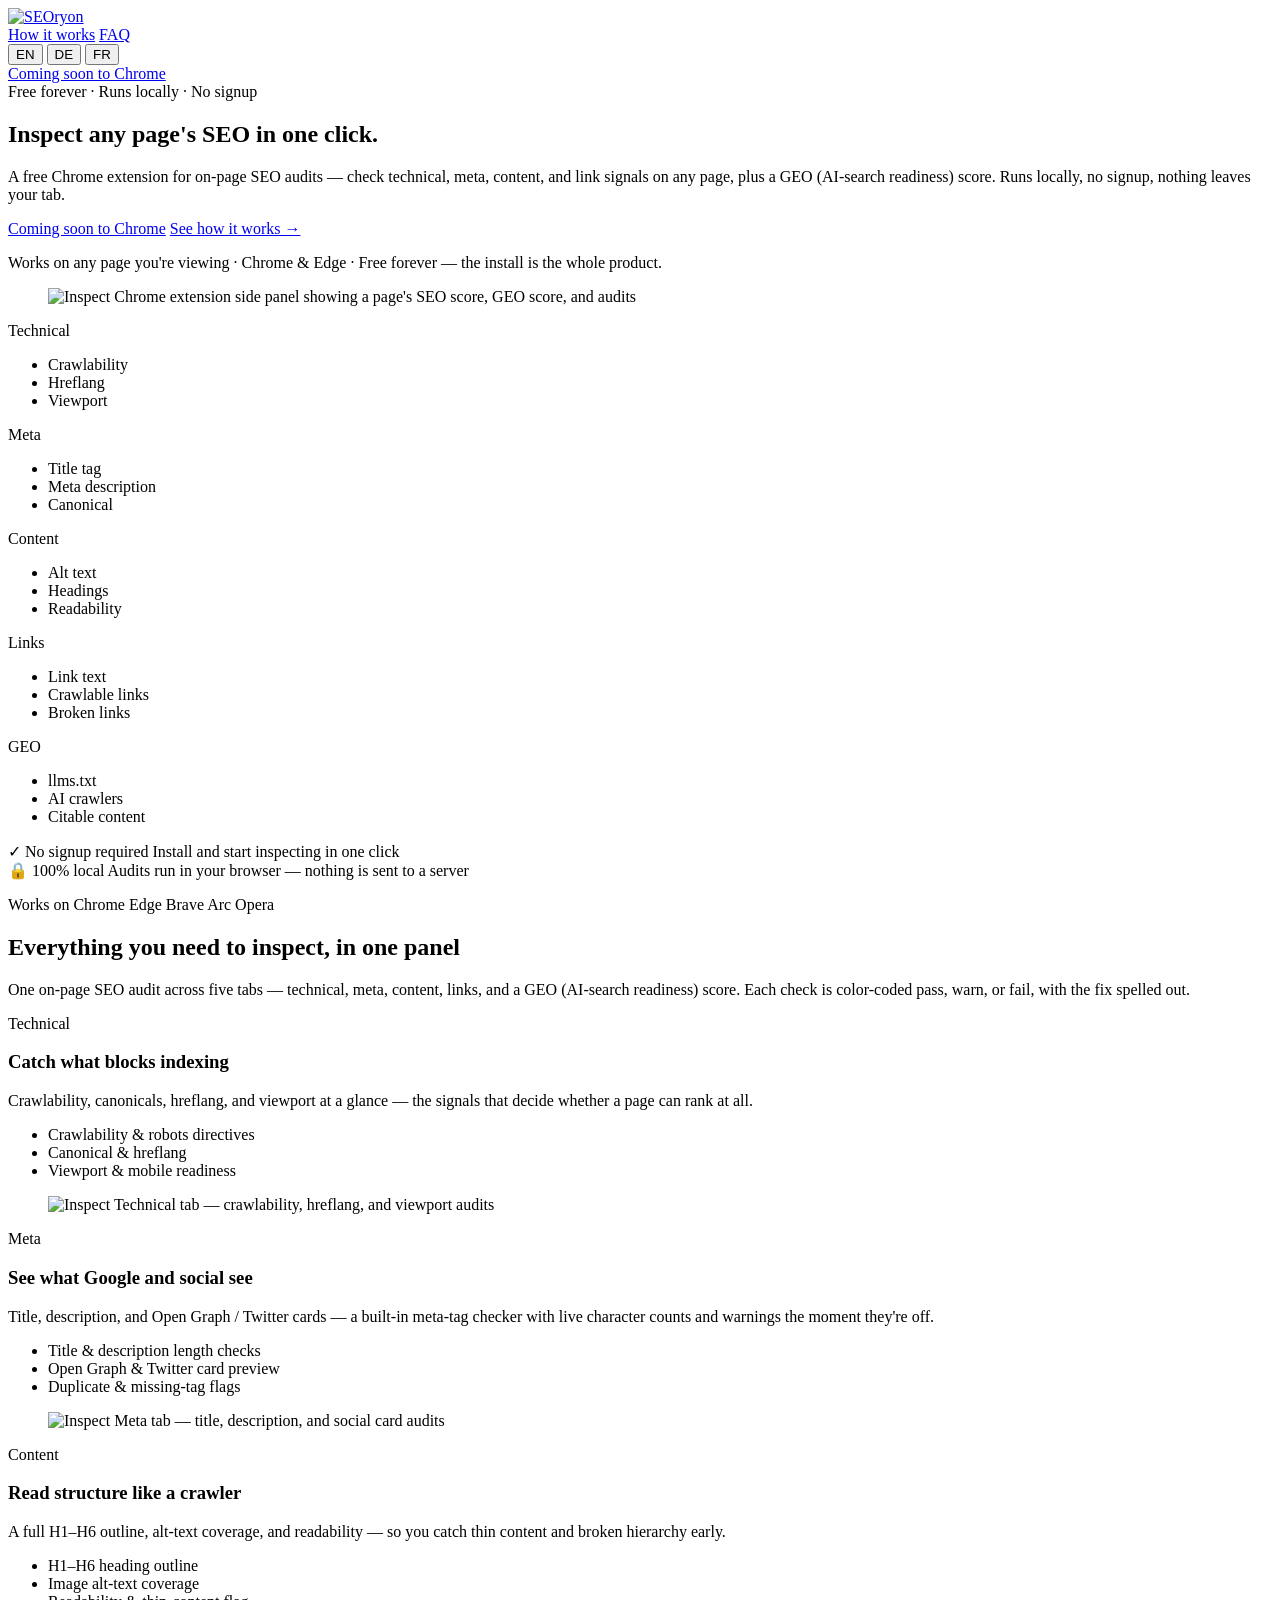
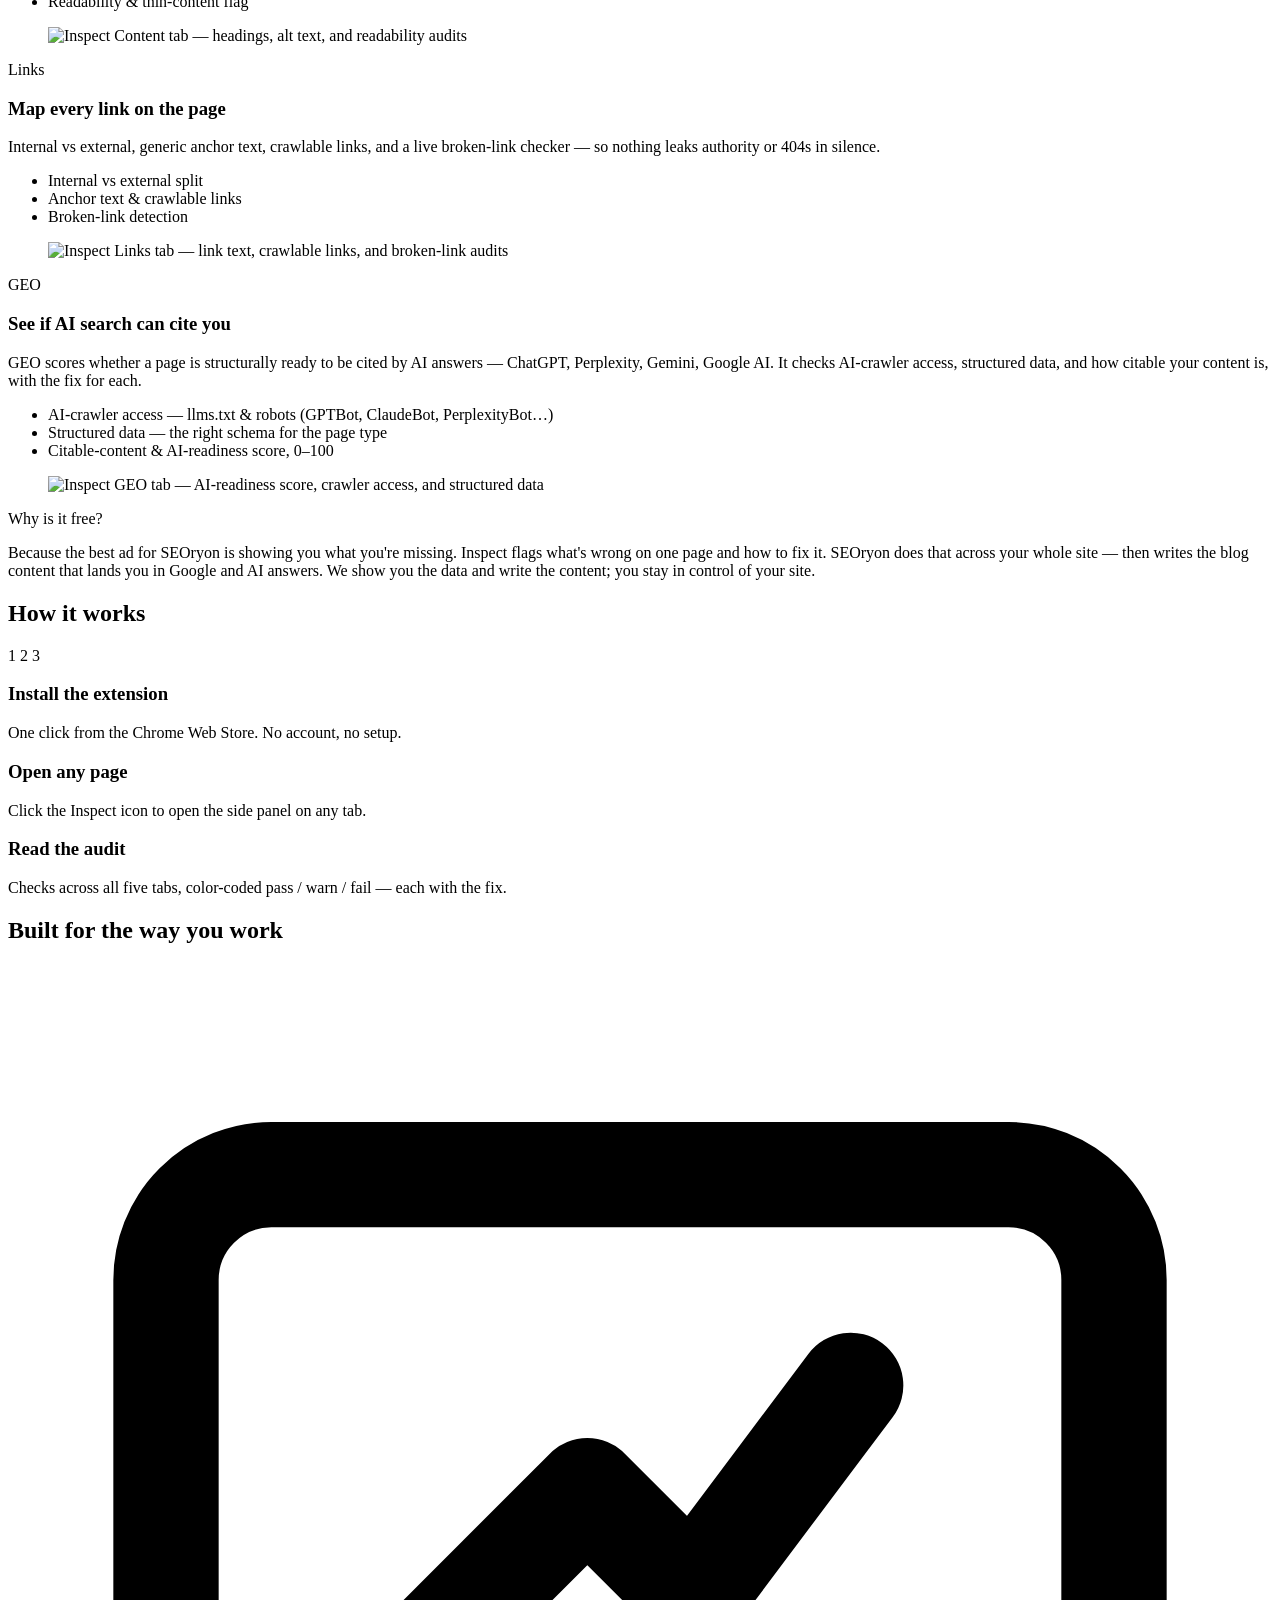
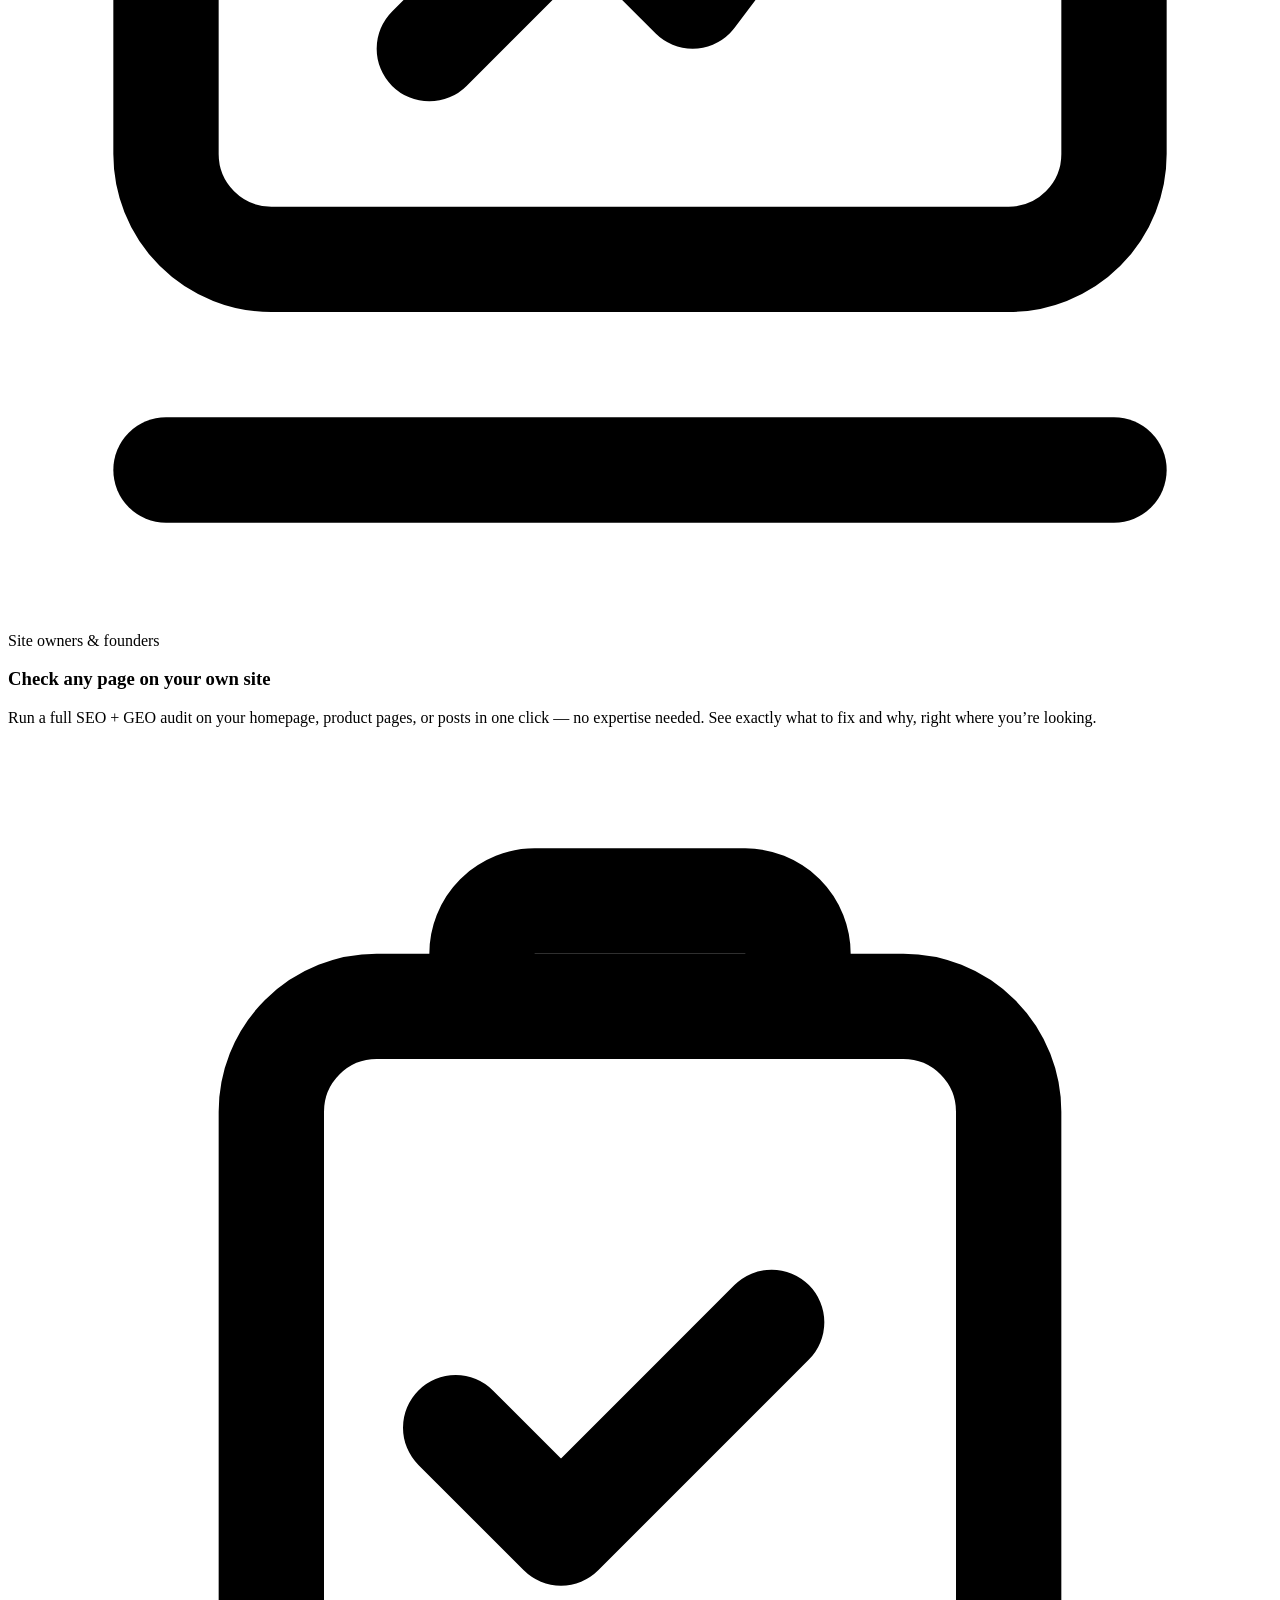
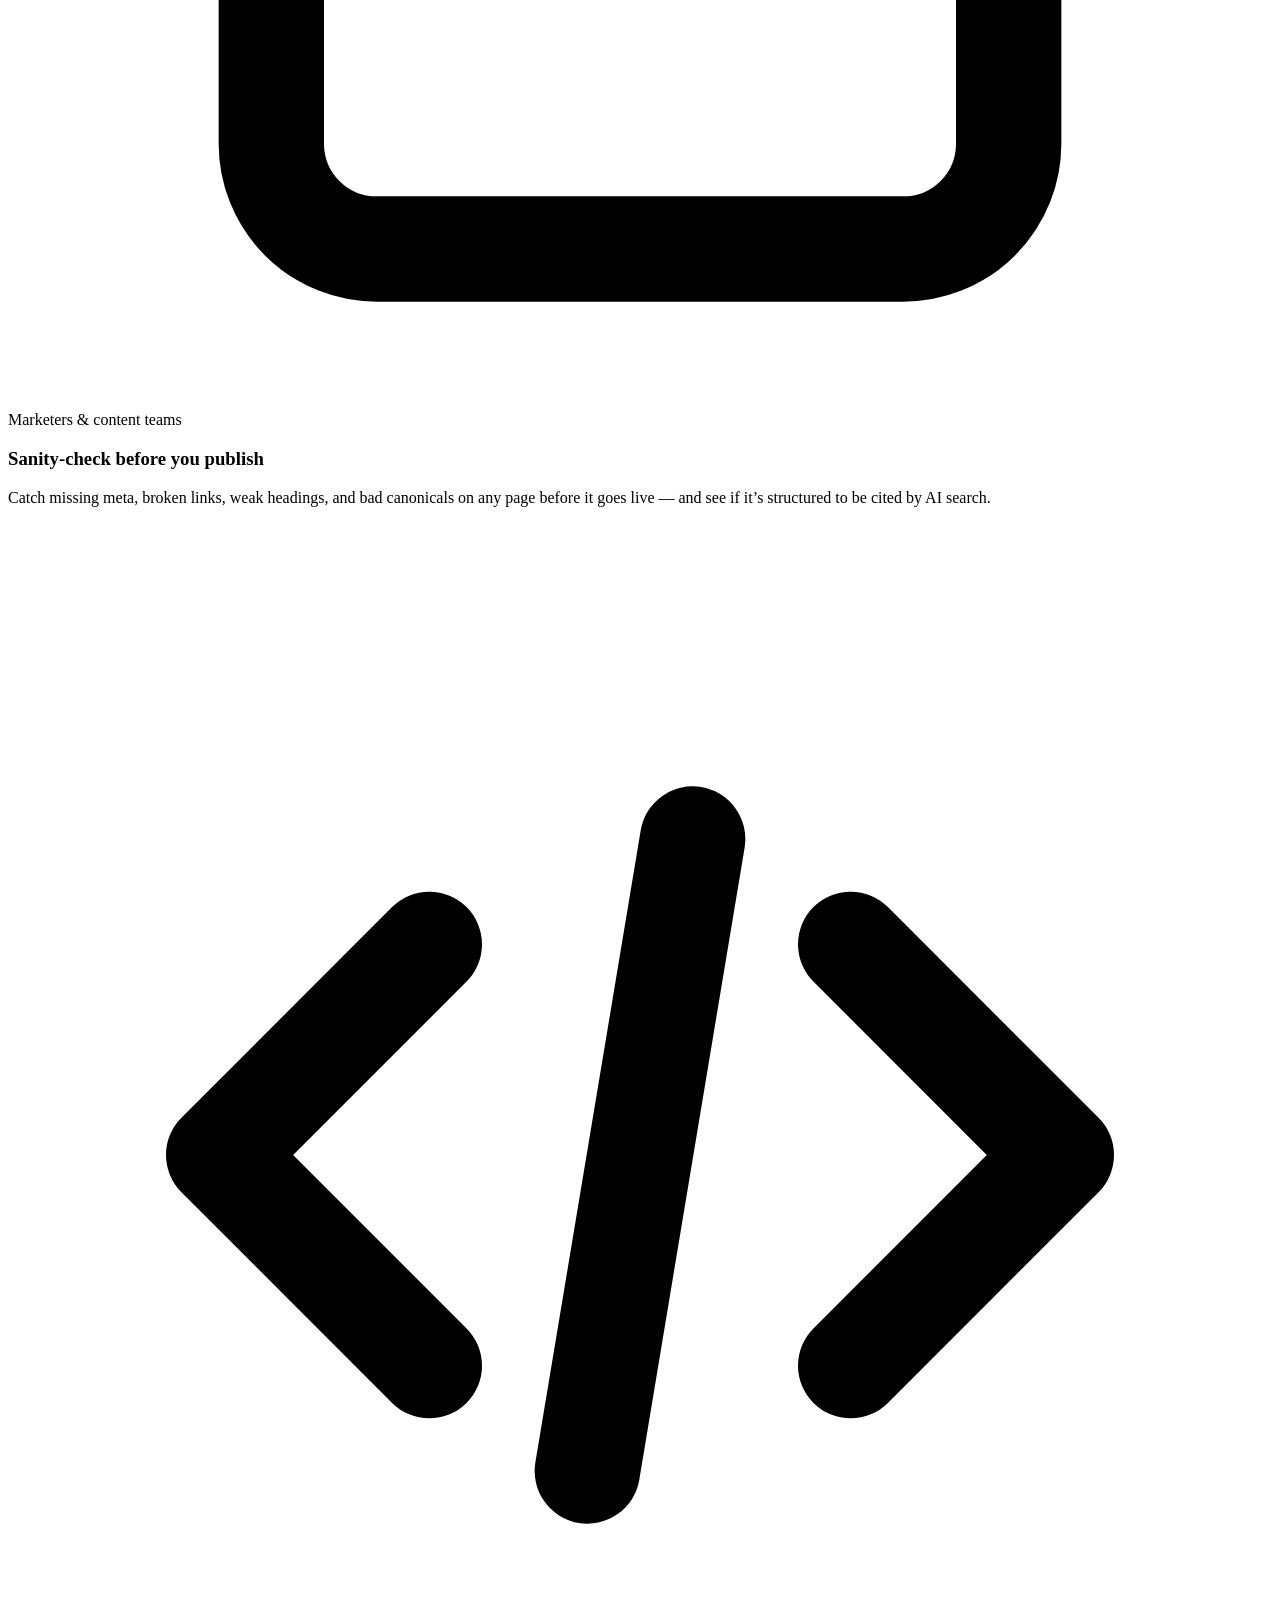
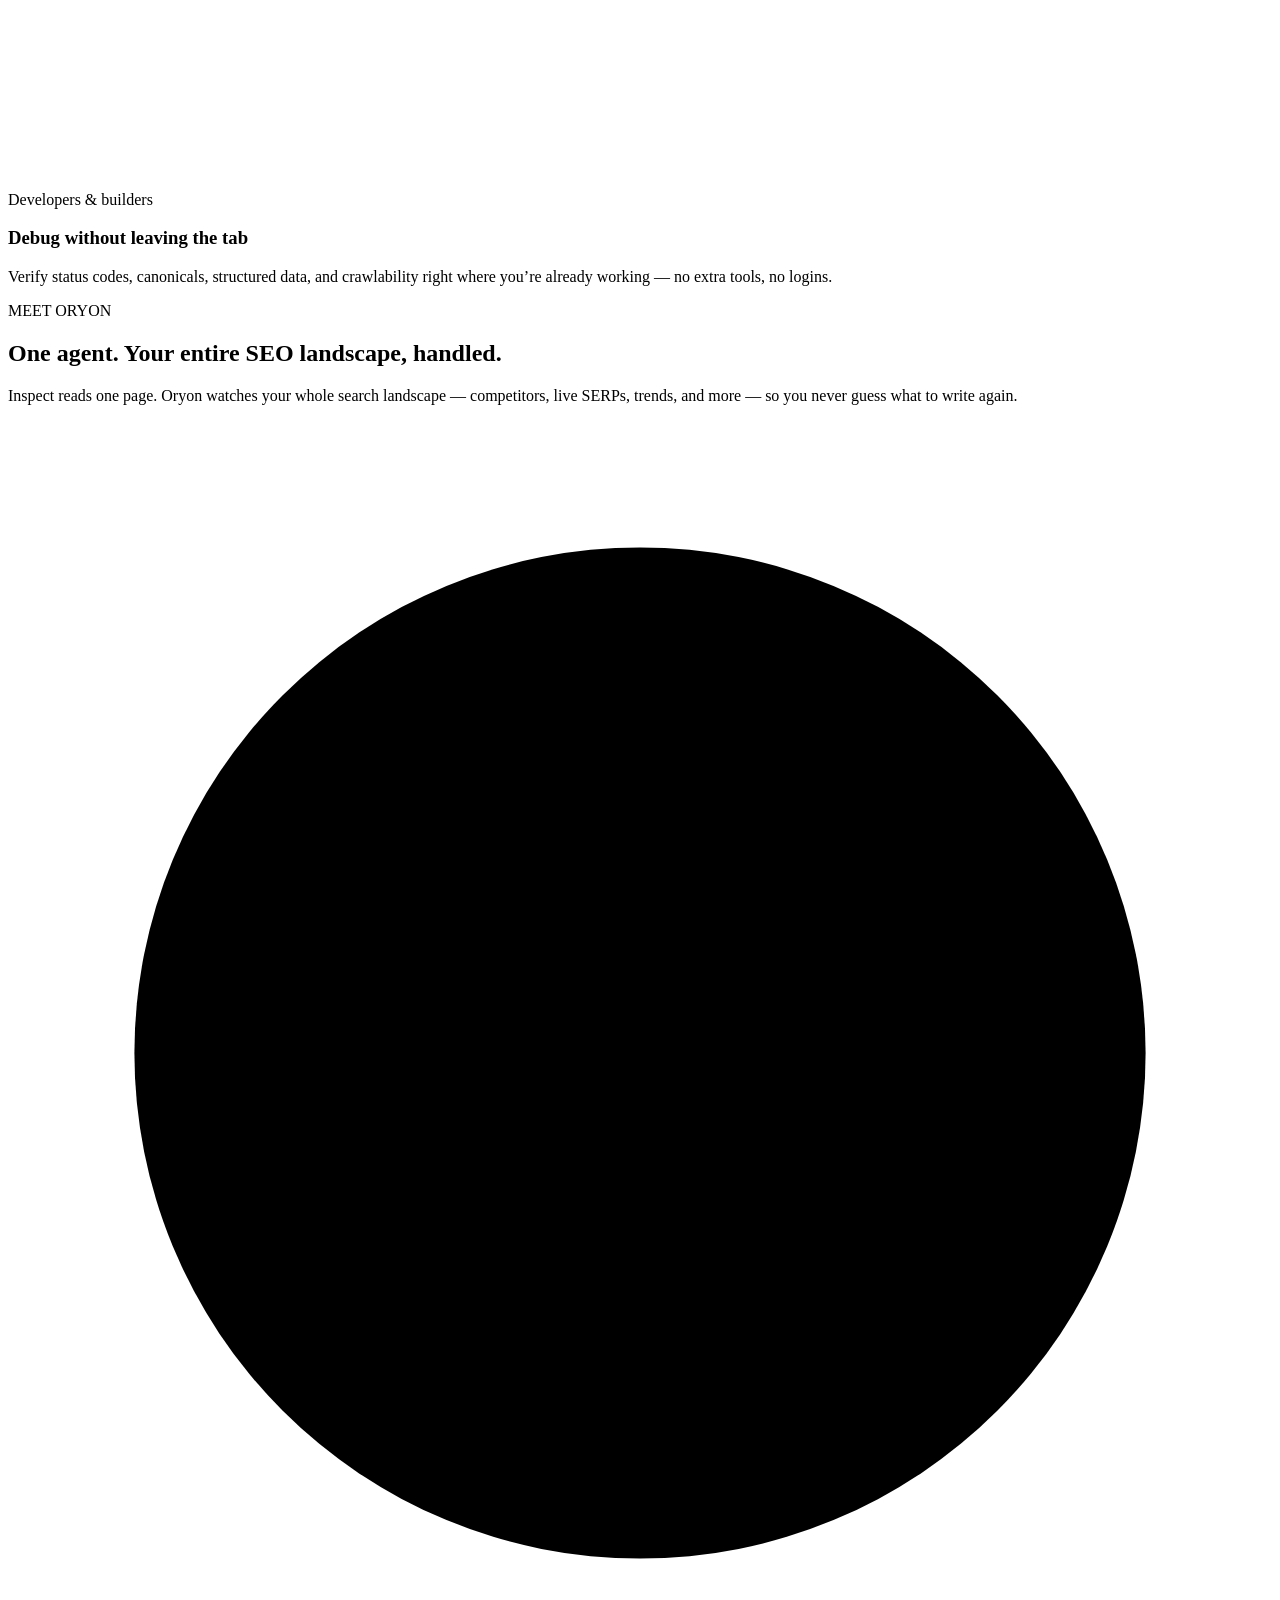
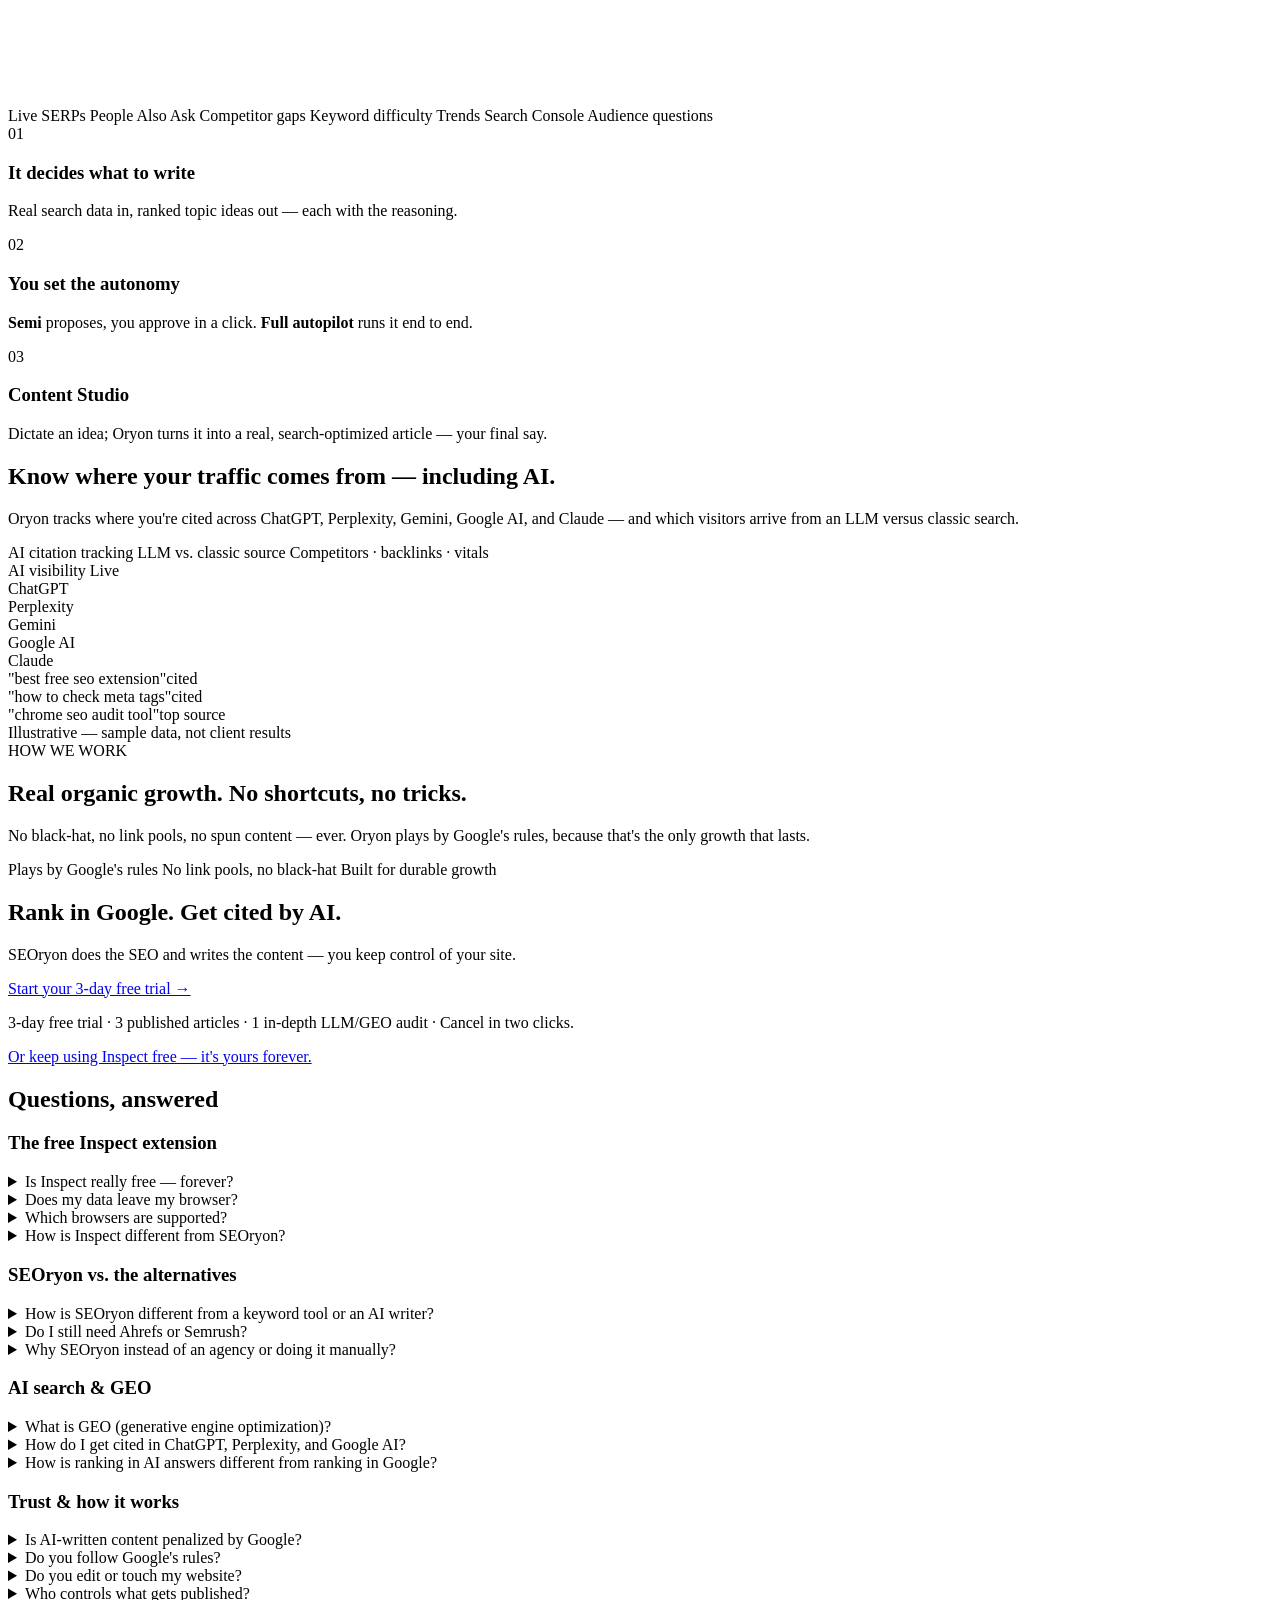
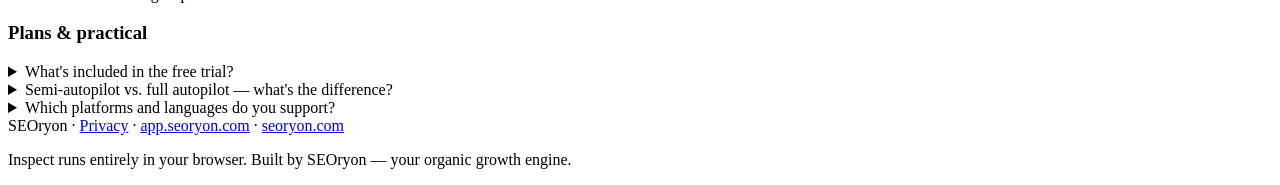
==== web/index.html @ 79012129 "v8: score.seoryon.com visual parity — nav chips, bigger logo/images, gradient CTA, broader ICP - Nav" ====
<!doctype html>
<html lang="en">
<head>
  <meta charset="utf-8" />
  <meta name="viewport" content="width=device-width, initial-scale=1" />
  <!-- Set .js synchronously so scroll-reveal elements aren't hidden without JS (no flash). -->
  <script>document.documentElement.className += " js";</script>
  <title>Inspect — Free SEO inspector extension for Chrome · SEOryon</title>
  <meta name="description" content="Audit any page's on-page SEO in one click — a free Chrome extension checking technical, meta, content &amp; link signals plus GEO (AI-search) readiness. Meta-tag checker, broken-link checker, runs locally, no signup. By SEOryon." />
  <meta property="og:title" content="Inspect — Free SEO &amp; GEO inspector for Chrome" />
  <meta property="og:description" content="On-page SEO audit in one click — free Chrome extension. Technical, meta, content &amp; link checks plus GEO / AI-search readiness. Runs locally, no signup." />
  <meta property="og:type" content="website" />
  <meta property="og:url" content="https://inspect.seoryon.com" />
  <meta property="og:image" content="https://inspect.seoryon.com/logo.png" />
  <meta name="twitter:card" content="summary_large_image" />
  <link rel="canonical" href="https://inspect.seoryon.com" />
  <link rel="alternate" hreflang="en" href="https://inspect.seoryon.com/" />
  <link rel="alternate" hreflang="de" href="https://inspect.seoryon.com/?lang=de" />
  <link rel="alternate" hreflang="fr" href="https://inspect.seoryon.com/?lang=fr" />
  <link rel="alternate" hreflang="x-default" href="https://inspect.seoryon.com/" />
  <!-- Favicon: the SEOryon "S" mark (generated from seoryon-mark.svg) -->
  <link rel="icon" href="/favicon.ico" sizes="any" />
  <link rel="icon" type="image/png" sizes="32x32" href="/favicon-32.png" />
  <link rel="apple-touch-icon" sizes="180x180" href="/apple-touch-icon.png" />
  <link rel="preconnect" href="https://fonts.googleapis.com" />
  <link rel="preconnect" href="https://fonts.gstatic.com" crossorigin />
  <link href="https://fonts.googleapis.com/css2?family=Geist:wght@400;500;600;700;800&family=Geist+Mono:wght@400;500;600&family=Plus+Jakarta+Sans:wght@400;500;600;700&display=swap" rel="stylesheet" />
  <link rel="stylesheet" href="/style.css" />
  <link rel="stylesheet" href="/inspect.css" />
  <!-- SoftwareApplication structured data (the FAQPage JSON-LD is injected by app.js from the FAQ copy). -->
  <script type="application/ld+json">
    {
      "@context": "https://schema.org",
      "@type": "SoftwareApplication",
      "name": "Inspect by SEOryon",
      "applicationCategory": "BrowserApplication",
      "operatingSystem": "Chrome, Edge, Brave, Arc, Opera",
      "url": "https://inspect.seoryon.com",
      "description": "Free Chrome extension for on-page SEO audits — checks technical, meta, content and link signals plus GEO (AI-search) readiness, locally in your browser, with no signup.",
      "offers": { "@type": "Offer", "price": "0", "priceCurrency": "EUR" },
      "creator": { "@type": "Organization", "name": "SEOryon", "url": "https://seoryon.com" }
    }
  </script>
</head>
<body>
  <header class="topbar">
    <a href="https://app.seoryon.com/?utm_source=inspect-tool&utm_medium=brand" class="brand" aria-label="SEOryon">
      <!-- TODO: logo — reuses the SEOryon mark copied from score.seoryon.com (web/logo.png). -->
      <img src="/logo.png" class="logo-img" alt="SEOryon" />
    </a>
    <nav class="navlinks">
      <a href="#how" class="nav-secondary" data-i18n="nav_how">How it works</a>
      <a href="#faq" class="nav-secondary" data-i18n="nav_faq">FAQ</a>
      <div class="lang-switch" role="group" aria-label="Language">
        <button type="button" class="lang-btn" data-lang="en">EN</button>
        <button type="button" class="lang-btn" data-lang="de">DE</button>
        <button type="button" class="lang-btn" data-lang="fr">FR</button>
      </div>
      <!-- TODO: Chrome Web Store URL — placeholder href="#" until the extension is published. -->
      <!-- "Coming soon" state until the extension is published — driven by CHROME_STORE_URL in app.js (single-line revert). -->
      <a href="#" class="cta-link js-chrome is-soon" data-i18n="cta_add" aria-disabled="true">Coming soon to Chrome</a>
    </nav>
  </header>

  <main>
    <section class="hero" id="install">
      <div class="hero-meta">
        <span class="status-dot"></span>
        <span class="status-text" data-i18n="hero_pill">Free forever · Runs locally · No signup</span>
      </div>

      <h1 data-i18n-html="hero_h1">Inspect any page's SEO <span class="brand-text">in one click</span>.</h1>
      <p class="sub" data-i18n="hero_sub">A free Chrome extension for on-page SEO audits — check technical, meta, content, and link signals on any page, plus a GEO (AI-search readiness) score. Runs locally, no signup, nothing leaves your tab.</p>

      <div class="hero-actions">
        <!-- "Coming soon" state until the extension is published — driven by CHROME_STORE_URL in app.js (single-line revert). -->
        <a href="#" class="btn-gradient js-chrome is-soon" data-i18n="cta_add" aria-disabled="true">Coming soon to Chrome</a>
        <a href="#how" class="btn-ghost" data-i18n="cta_how">See how it works →</a>
      </div>
      <p class="microcopy" data-i18n="hero_micro">Works on any page you're viewing · Chrome &amp; Edge · Free forever — the install is the whole product.</p>

      <!-- Product shot: the Inspect side panel. TODO: drop the NEW panel-hero.png
           (showing the GEO tab + Page-Score & GEO paired dashboard) into web/assets/.
           Until then the labeled placeholder below shows. -->
      <figure class="hero-shot">
        <img class="shot" src="/assets/panel-hero.png" alt="Inspect Chrome extension side panel showing a page's SEO score, GEO score, and audits" data-i18n-alt="shot_hero_alt" />
        <div class="shot-ph" hidden>
          <span class="shot-ph-tag">PNG</span>
          <span class="shot-ph-label" data-i18n="shot_hero_ph">Screenshot placeholder — Inspect side panel · drop assets/panel-hero.png</span>
        </div>
      </figure>

      <!-- "What gets checked" — Inspect's five tabs + its real audits, dashboard-card style -->
      <div class="signals-row tabs-row" aria-label="What Inspect checks">
        <div class="signal-card">
          <div class="signal-name" data-i18n="tab1_name">Technical</div>
          <ul class="audit-list">
            <li data-i18n="tab1_a1">Crawlability</li>
            <li data-i18n="tab1_a2">Hreflang</li>
            <li data-i18n="tab1_a3">Viewport</li>
          </ul>
        </div>
        <div class="signal-card">
          <div class="signal-name" data-i18n="tab2_name">Meta</div>
          <ul class="audit-list">
            <li data-i18n="tab2_a1">Title tag</li>
            <li data-i18n="tab2_a2">Meta description</li>
            <li data-i18n="tab2_a3">Canonical</li>
          </ul>
        </div>
        <div class="signal-card">
          <div class="signal-name" data-i18n="tab3_name">Content</div>
          <ul class="audit-list">
            <li data-i18n="tab3_a1">Alt text</li>
            <li data-i18n="tab3_a2">Headings</li>
            <li data-i18n="tab3_a3">Readability</li>
          </ul>
        </div>
        <div class="signal-card">
          <div class="signal-name" data-i18n="tab4_name">Links</div>
          <ul class="audit-list">
            <li data-i18n="tab4_a1">Link text</li>
            <li data-i18n="tab4_a2">Crawlable links</li>
            <li data-i18n="tab4_a3">Broken links</li>
          </ul>
        </div>
        <div class="signal-card">
          <div class="signal-name" data-i18n="tab5_name">GEO</div>
          <ul class="audit-list">
            <li data-i18n="tab5_a1">llms.txt</li>
            <li data-i18n="tab5_a2">AI crawlers</li>
            <li data-i18n="tab5_a3">Citable content</li>
          </ul>
        </div>
      </div>

      <div class="download-row">
        <div class="dl-chip dl-static">
          <span class="dl-icon" aria-hidden="true">✓</span>
          <span class="dl-label">
            <span class="dl-title" data-i18n="chip1_title">No signup required</span>
            <span class="dl-sub" data-i18n="chip1_sub">Install and start inspecting in one click</span>
          </span>
        </div>
        <div class="dl-chip dl-static">
          <span class="dl-icon" aria-hidden="true">🔒</span>
          <span class="dl-label">
            <span class="dl-title" data-i18n="chip2_title">100% local</span>
            <span class="dl-sub" data-i18n="chip2_sub">Audits run in your browser — nothing is sent to a server</span>
          </span>
        </div>
      </div>

      <!-- Browser compatibility — Chrome + Chromium family (text badges, no logos) -->
      <p class="browser-row">
        <span class="browser-label" data-i18n="browsers_label">Works on</span>
        <span class="browser-badge">Chrome</span>
        <span class="browser-badge">Edge</span>
        <span class="browser-badge">Brave</span>
        <span class="browser-badge">Arc</span>
        <span class="browser-badge">Opera</span>
      </p>
    </section>

    <!-- Feature rows: each tab with a screenshot slot -->
    <section class="features" id="features">
      <h2 class="reveal" data-i18n="feat_h2">Everything you need to inspect, in one panel</h2>
      <p class="features-sub reveal" data-i18n="feat_sub">One on-page SEO audit across five tabs — technical, meta, content, links, and a GEO (AI-search readiness) score. Each check is color-coded pass, warn, or fail, with the fix spelled out.</p>

      <div class="feature-row reveal">
        <div class="feature-text">
          <span class="feature-kicker">Technical</span>
          <h3 data-i18n="feat1_h3">Catch what blocks indexing</h3>
          <p data-i18n="feat1_p">Crawlability, canonicals, hreflang, and viewport at a glance — the signals that decide whether a page can rank at all.</p>
          <ul class="feature-list">
            <li data-i18n="feat1_l1">Crawlability &amp; robots directives</li>
            <li data-i18n="feat1_l2">Canonical &amp; hreflang</li>
            <li data-i18n="feat1_l3">Viewport &amp; mobile readiness</li>
          </ul>
        </div>
        <figure class="feature-shot">
          <span class="float-accent" aria-hidden="true"></span>
          <!-- TODO: drop real screenshot → web/assets/tab-technical.png -->
          <img class="shot" src="/assets/tab-technical.png" alt="Inspect Technical tab — crawlability, hreflang, and viewport audits" data-i18n-alt="feat1_alt" />
          <div class="shot-ph" hidden>
            <span class="shot-ph-tag">PNG</span>
            <span class="shot-ph-label" data-i18n="feat1_ph">Screenshot placeholder · drop assets/tab-technical.png</span>
          </div>
        </figure>
      </div>

      <div class="feature-row reveal">
        <div class="feature-text">
          <span class="feature-kicker">Meta</span>
          <h3 data-i18n="feat2_h3">See what Google and social see</h3>
          <p data-i18n="feat2_p">Title, description, and Open Graph / Twitter cards — a built-in meta-tag checker with live character counts and warnings the moment they're off.</p>
          <ul class="feature-list">
            <li data-i18n="feat2_l1">Title &amp; description length checks</li>
            <li data-i18n="feat2_l2">Open Graph &amp; Twitter card preview</li>
            <li data-i18n="feat2_l3">Duplicate &amp; missing-tag flags</li>
          </ul>
        </div>
        <figure class="feature-shot">
          <span class="float-accent" aria-hidden="true"></span>
          <!-- TODO: drop real screenshot → web/assets/tab-meta.png -->
          <img class="shot" src="/assets/tab-meta.png" alt="Inspect Meta tab — title, description, and social card audits" data-i18n-alt="feat2_alt" />
          <div class="shot-ph" hidden>
            <span class="shot-ph-tag">PNG</span>
            <span class="shot-ph-label" data-i18n="feat2_ph">Screenshot placeholder · drop assets/tab-meta.png</span>
          </div>
        </figure>
      </div>

      <div class="feature-row reveal">
        <div class="feature-text">
          <span class="feature-kicker">Content</span>
          <h3 data-i18n="feat3_h3">Read structure like a crawler</h3>
          <p data-i18n="feat3_p">A full H1–H6 outline, alt-text coverage, and readability — so you catch thin content and broken hierarchy early.</p>
          <ul class="feature-list">
            <li data-i18n="feat3_l1">H1–H6 heading outline</li>
            <li data-i18n="feat3_l2">Image alt-text coverage</li>
            <li data-i18n="feat3_l3">Readability &amp; thin-content flag</li>
          </ul>
        </div>
        <figure class="feature-shot">
          <span class="float-accent" aria-hidden="true"></span>
          <!-- TODO: drop real screenshot → web/assets/tab-content.png -->
          <img class="shot" src="/assets/tab-content.png" alt="Inspect Content tab — headings, alt text, and readability audits" data-i18n-alt="feat3_alt" />
          <div class="shot-ph" hidden>
            <span class="shot-ph-tag">PNG</span>
            <span class="shot-ph-label" data-i18n="feat3_ph">Screenshot placeholder · drop assets/tab-content.png</span>
          </div>
        </figure>
      </div>

      <div class="feature-row reveal">
        <div class="feature-text">
          <span class="feature-kicker">Links</span>
          <h3 data-i18n="feat4_h3">Map every link on the page</h3>
          <p data-i18n="feat4_p">Internal vs external, generic anchor text, crawlable links, and a live broken-link checker — so nothing leaks authority or 404s in silence.</p>
          <ul class="feature-list">
            <li data-i18n="feat4_l1">Internal vs external split</li>
            <li data-i18n="feat4_l2">Anchor text &amp; crawlable links</li>
            <li data-i18n="feat4_l3">Broken-link detection</li>
          </ul>
        </div>
        <figure class="feature-shot">
          <span class="float-accent" aria-hidden="true"></span>
          <!-- TODO: drop real screenshot → web/assets/tab-links.png -->
          <img class="shot" src="/assets/tab-links.png" alt="Inspect Links tab — link text, crawlable links, and broken-link audits" data-i18n-alt="feat4_alt" />
          <div class="shot-ph" hidden>
            <span class="shot-ph-tag">PNG</span>
            <span class="shot-ph-label" data-i18n="feat4_ph">Screenshot placeholder · drop assets/tab-links.png</span>
          </div>
        </figure>
      </div>

      <div class="feature-row reveal">
        <div class="feature-text">
          <span class="feature-kicker">GEO</span>
          <h3 data-i18n="feat5_h3">See if AI search can cite you</h3>
          <p data-i18n="feat5_p">GEO scores whether a page is structurally ready to be cited by AI answers — ChatGPT, Perplexity, Gemini, Google AI. It checks AI-crawler access, structured data, and how citable your content is, with the fix for each.</p>
          <ul class="feature-list">
            <li data-i18n="feat5_l1">AI-crawler access — llms.txt &amp; robots (GPTBot, ClaudeBot, PerplexityBot…)</li>
            <li data-i18n="feat5_l2">Structured data — the right schema for the page type</li>
            <li data-i18n="feat5_l3">Citable-content &amp; AI-readiness score, 0–100</li>
          </ul>
        </div>
        <figure class="feature-shot">
          <span class="float-accent" aria-hidden="true"></span>
          <!-- TODO: drop real screenshot → web/assets/tab-geo.png -->
          <img class="shot" src="/assets/tab-geo.png" alt="Inspect GEO tab — AI-readiness score, crawler access, and structured data" data-i18n-alt="feat5_alt" />
          <div class="shot-ph" hidden>
            <span class="shot-ph-tag">PNG</span>
            <span class="shot-ph-label" data-i18n="feat5_ph">Screenshot placeholder · drop assets/tab-geo.png</span>
          </div>
        </figure>
      </div>
    </section>

    <!-- Why it's free — corrected: SEOryon shows the data & writes content; the user controls their site -->
    <section class="trust">
      <div class="trust-card reveal">
        <span class="trust-kicker" data-i18n="free_kicker">Why is it free?</span>
        <p data-i18n="free_body">Because the best ad for SEOryon is showing you what you're missing. Inspect flags what's wrong on one page and how to fix it. SEOryon does that across your whole site — then writes the blog content that lands you in Google and AI answers. We show you the data and write the content; you stay in control of your site.</p>
      </div>
    </section>

    <!-- How it works — animated 1-2-3 stepper -->
    <section class="how" id="how">
      <h2 class="reveal" data-i18n="how_h2">How it works</h2>
      <div class="how-stepper reveal">
        <div class="how-rail" aria-hidden="true"><span class="how-rail-fill"></span></div>
        <div class="how-nodes" aria-hidden="true">
          <span class="step-node" style="--i:0">1</span>
          <span class="step-node" style="--i:1">2</span>
          <span class="step-node" style="--i:2">3</span>
        </div>
        <div class="grid3">
          <div class="card reveal" style="--rd:0">
            <h3 data-i18n="how1_h3">Install the extension</h3>
            <p data-i18n="how1_p">One click from the Chrome Web Store. No account, no setup.</p>
          </div>
          <div class="card reveal" style="--rd:1">
            <h3 data-i18n="how2_h3">Open any page</h3>
            <p data-i18n="how2_p">Click the Inspect icon to open the side panel on any tab.</p>
          </div>
          <div class="card reveal" style="--rd:2">
            <h3 data-i18n="how3_h3">Read the audit</h3>
            <p data-i18n="how3_p">Checks across all five tabs, color-coded pass / warn / fail — each with the fix.</p>
          </div>
        </div>
      </div>
    </section>

    <!-- Use cases — persona list (deliberately a different layout from the How-it-works cards) -->
    <section class="usecases">
      <h2 class="reveal" data-i18n="uc_h2">Built for the way you work</h2>
      <div class="persona-list">
        <div class="persona reveal" style="--rd:0">
          <span class="persona-icon" aria-hidden="true">
            <svg viewBox="0 0 24 24" fill="none" stroke="currentColor" stroke-width="2" stroke-linecap="round" stroke-linejoin="round"><rect x="3" y="4" width="18" height="13" rx="2"/><path d="M3 21h18"/><path d="M8 13l3-3 2 2 3-4"/></svg>
          </span>
          <div class="persona-body">
            <span class="persona-name" data-i18n="uc1_tag">Site owners &amp; founders</span>
            <h3 data-i18n="uc1_h3">Check any page on your own site</h3>
            <p data-i18n="uc1_p">Run a full SEO + GEO audit on your homepage, product pages, or posts in one click — no expertise needed. See exactly what to fix and why, right where you’re looking.</p>
          </div>
        </div>
        <div class="persona reveal" style="--rd:1">
          <span class="persona-icon" aria-hidden="true">
            <svg viewBox="0 0 24 24" fill="none" stroke="currentColor" stroke-width="2" stroke-linecap="round" stroke-linejoin="round"><rect x="5" y="5" width="14" height="16" rx="2"/><path d="M9 5V4a1 1 0 0 1 1-1h4a1 1 0 0 1 1 1v1"/><path d="M8.5 13l2 2 4-4"/></svg>
          </span>
          <div class="persona-body">
            <span class="persona-name" data-i18n="uc2_tag">Marketers &amp; content teams</span>
            <h3 data-i18n="uc2_h3">Sanity-check before you publish</h3>
            <p data-i18n="uc2_p">Catch missing meta, broken links, weak headings, and bad canonicals on any page before it goes live — and see if it’s structured to be cited by AI search.</p>
          </div>
        </div>
        <div class="persona reveal" style="--rd:2">
          <span class="persona-icon" aria-hidden="true">
            <svg viewBox="0 0 24 24" fill="none" stroke="currentColor" stroke-width="2" stroke-linecap="round" stroke-linejoin="round"><path d="M8 8l-4 4 4 4"/><path d="M16 8l4 4-4 4"/><path d="M13 6l-2 12"/></svg>
          </span>
          <div class="persona-body">
            <span class="persona-name" data-i18n="uc3_tag">Developers &amp; builders</span>
            <h3 data-i18n="uc3_h3">Debug without leaving the tab</h3>
            <p data-i18n="uc3_p">Verify status codes, canonicals, structured data, and crawlability right where you’re already working — no extra tools, no logins.</p>
          </div>
        </div>
      </div>
    </section>

    <!-- ============================================================
         Conversion section — the Oryon (paid) story.
         The signal-hub + AI-monitor animations sell the PAID product
         and live ONLY here. NO real client stats — the monitor is an
         illustrative product mockup; integrity block (D) is the trust play.
         ============================================================ -->
    <section class="convert" id="oryon">
      <!-- (A) Agent hook + radial signal hub -->
      <div class="convert-hero">
        <div class="convert-lead reveal">
          <span class="oryon-tag" data-i18n="cv_a_eyebrow">MEET ORYON</span>
          <h2 data-i18n="cv_a_h">One agent. Your entire SEO landscape, handled.</h2>
          <p class="convert-lead-sub" data-i18n="cv_a_sub">Inspect reads one page. Oryon watches your whole search landscape — competitors, live SERPs, trends, and more — so you never guess what to write again.</p>
        </div>

        <div class="signal-hub reveal" aria-hidden="true">
          <svg class="hub-lines" viewBox="0 0 100 100" preserveAspectRatio="none">
            <circle class="hub-orbit" cx="50" cy="50" r="40"></circle>
            <line class="hub-line" style="--i:0" x1="50" y1="50" x2="50" y2="10" pathLength="1"></line>
            <line class="hub-line" style="--i:1" x1="50" y1="50" x2="81" y2="25" pathLength="1"></line>
            <line class="hub-line" style="--i:2" x1="50" y1="50" x2="89" y2="59" pathLength="1"></line>
            <line class="hub-line" style="--i:3" x1="50" y1="50" x2="67" y2="86" pathLength="1"></line>
            <line class="hub-line" style="--i:4" x1="50" y1="50" x2="33" y2="86" pathLength="1"></line>
            <line class="hub-line" style="--i:5" x1="50" y1="50" x2="11" y2="59" pathLength="1"></line>
            <line class="hub-line" style="--i:6" x1="50" y1="50" x2="19" y2="25" pathLength="1"></line>
          </svg>

          <div class="hub-core">
            <span class="hub-halo"></span>
            <span class="hub-ripple"></span>
            <span class="hub-ripple hub-ripple-2"></span>
            <img class="hub-core-img" src="/seoryon-mark.svg" alt="" aria-hidden="true" />
          </div>

          <span class="hub-node-pos" style="left:50%;top:10%">
            <span class="hub-node" style="--i:0" data-i18n="hub_n1">Live SERPs</span>
          </span>
          <span class="hub-node-pos" style="left:81%;top:25%">
            <span class="hub-node" style="--i:1" data-i18n="hub_n2">People Also Ask</span>
          </span>
          <span class="hub-node-pos" style="left:89%;top:59%">
            <span class="hub-node" style="--i:2" data-i18n="hub_n3">Competitor gaps</span>
          </span>
          <span class="hub-node-pos" style="left:67%;top:86%">
            <span class="hub-node" style="--i:3" data-i18n="hub_n4">Keyword difficulty</span>
          </span>
          <span class="hub-node-pos" style="left:33%;top:86%">
            <span class="hub-node" style="--i:4" data-i18n="hub_n5">Trends</span>
          </span>
          <span class="hub-node-pos" style="left:11%;top:59%">
            <span class="hub-node" style="--i:5" data-i18n="hub_n6">Search Console</span>
          </span>
          <span class="hub-node-pos" style="left:19%;top:25%">
            <span class="hub-node" style="--i:6" data-i18n="hub_n7">Audience questions</span>
          </span>
        </div>
      </div>

      <!-- (B) Three pillars — short -->
      <div class="grid3 convert-pillars">
        <div class="card reveal" style="--rd:0">
          <span class="pillar-idx">01</span>
          <h3 data-i18n="cv_b1_h">It decides what to write</h3>
          <p data-i18n="cv_b1_p">Real search data in, ranked topic ideas out — each with the reasoning.</p>
        </div>
        <div class="card reveal" style="--rd:1">
          <span class="pillar-idx">02</span>
          <h3 data-i18n="cv_b2_h">You set the autonomy</h3>
          <p data-i18n-html="cv_b2_p"><strong>Semi</strong> proposes, you approve in a click. <strong>Full autopilot</strong> runs it end to end.</p>
        </div>
        <div class="card reveal" style="--rd:2">
          <span class="pillar-idx">03</span>
          <h3 data-i18n="cv_b3_h">Content Studio</h3>
          <p data-i18n="cv_b3_p">Dictate an idea; Oryon turns it into a real, search-optimized article — your final say.</p>
        </div>
      </div>

      <!-- (C) See everything — GEO + animated AI-visibility monitor -->
      <div class="convert-see">
        <div class="convert-see-text reveal">
          <h2 data-i18n="cv_c_h">Know where your traffic comes from — including AI.</h2>
          <p data-i18n="cv_c_p">Oryon tracks where you're cited across ChatGPT, Perplexity, Gemini, Google AI, and Claude — and which visitors arrive from an LLM versus classic search.</p>
          <div class="chip-row">
            <span class="info-chip" data-i18n="cv_c_p1">AI citation tracking</span>
            <span class="info-chip" data-i18n="cv_c_p2">LLM vs. classic source</span>
            <span class="info-chip" data-i18n="cv_c_p3">Competitors · backlinks · vitals</span>
          </div>
        </div>

        <div class="ai-monitor reveal" aria-hidden="true">
          <div class="mon-head">
            <span class="mon-title" data-i18n="mon_title">AI visibility</span>
            <span class="mon-live"><span class="ping"></span><span data-i18n="mon_live">Live</span></span>
          </div>
          <div class="mon-bars">
            <div class="mon-row"><span class="mon-name">ChatGPT</span><span class="mon-track"><span class="mon-fill" style="--w:82%"></span></span></div>
            <div class="mon-row"><span class="mon-name">Perplexity</span><span class="mon-track"><span class="mon-fill" style="--w:64%"></span></span></div>
            <div class="mon-row"><span class="mon-name">Gemini</span><span class="mon-track"><span class="mon-fill" style="--w:71%"></span></span></div>
            <div class="mon-row"><span class="mon-name">Google AI</span><span class="mon-track"><span class="mon-fill" style="--w:58%"></span></span></div>
            <div class="mon-row"><span class="mon-name">Claude</span><span class="mon-track"><span class="mon-fill" style="--w:49%"></span></span></div>
          </div>
          <div class="mon-cited">
            <div class="mon-prompt"><span class="mon-q" data-i18n="mon_q1">"best free seo extension"</span><span class="mon-tag" data-i18n="mon_st_cited">cited</span></div>
            <div class="mon-prompt"><span class="mon-q" data-i18n="mon_q2">"how to check meta tags"</span><span class="mon-tag" data-i18n="mon_st_cited">cited</span></div>
            <div class="mon-prompt"><span class="mon-q" data-i18n="mon_q3">"chrome seo audit tool"</span><span class="mon-tag mon-tag-top" data-i18n="mon_st_top">top source</span></div>
          </div>
          <div class="mon-note" data-i18n="mon_note">Illustrative — sample data, not client results</div>
        </div>
      </div>

      <!-- (D) Integrity — the trust play -->
      <div class="convert-integrity reveal">
        <span class="convert-eyebrow" data-i18n="cv_d_eyebrow">HOW WE WORK</span>
        <h2 data-i18n="cv_d_h">Real organic growth. No shortcuts, no tricks.</h2>
        <p data-i18n="cv_d_p">No black-hat, no link pools, no spun content — ever. Oryon plays by Google's rules, because that's the only growth that lasts.</p>
        <div class="chip-row">
          <span class="info-chip" data-i18n="cv_d_c1">Plays by Google's rules</span>
          <span class="info-chip" data-i18n="cv_d_c2">No link pools, no black-hat</span>
          <span class="info-chip" data-i18n="cv_d_c3">Built for durable growth</span>
        </div>
      </div>

      <!-- (E) Final CTA — confident closing panel -->
      <div class="convert-cta reveal">
        <span class="cta-accent" aria-hidden="true"></span>
        <h2 data-i18n="cv_e_h">Rank in Google. Get cited by AI.</h2>
        <p data-i18n="cv_e_sub">SEOryon does the SEO and writes the content — you keep control of your site.</p>
        <a href="https://app.seoryon.com/signup?utm_source=inspect-tool&utm_medium=convert&utm_campaign=trial" class="btn-gradient btn-gradient-lg" data-i18n="cv_e_cta">Start your 3-day free trial →</a>
        <p class="microcopy" data-i18n="cv_e_fine">3-day free trial · 3 published articles · 1 in-depth LLM/GEO audit · Cancel in two clicks.</p>
        <a href="#install" class="convert-secondary" data-i18n="cv_e_secondary">Or keep using Inspect free — it's yours forever.</a>
      </div>
    </section>

    <!-- FAQ — comprehensive, grouped, with FAQPage JSON-LD (injected by app.js). At the bottom. -->
    <section class="faq" id="faq">
      <h2 class="reveal" data-i18n="faq_h2">Questions, answered</h2>

      <div class="faq-group reveal">
        <h3 class="faq-group-title" data-i18n="faq_gA">The free Inspect extension</h3>
        <div class="faq-list">
          <details class="faq-item">
            <summary data-i18n="faq1_q">Is Inspect really free — forever?</summary>
            <p data-i18n="faq1_a">Yes. No trial timer, no credit card, no account. Inspect is built by SEOryon as a genuinely useful front door to our paid platform.</p>
          </details>
          <details class="faq-item">
            <summary data-i18n="faq2_q">Does my data leave my browser?</summary>
            <p data-i18n="faq2_a">No. Inspect reads the page you're already viewing and runs every check locally in your browser. Nothing is uploaded to a server.</p>
          </details>
          <details class="faq-item">
            <summary data-i18n="faq3_q">Which browsers are supported?</summary>
            <p data-i18n="faq3_a">Chrome and any Chromium browser — Edge, Brave, Arc, and Opera. A Firefox build is on the roadmap.</p>
          </details>
          <details class="faq-item">
            <summary data-i18n="faq4_q">How is Inspect different from SEOryon?</summary>
            <p data-i18n="faq4_a">Inspect audits one page, on demand, for free. SEOryon works across your whole site continuously, tracks where you're cited in AI search, and writes the content that gets you found.</p>
          </details>
        </div>
      </div>

      <div class="faq-group reveal">
        <h3 class="faq-group-title" data-i18n="faq_gB">SEOryon vs. the alternatives</h3>
        <div class="faq-list">
          <details class="faq-item">
            <summary data-i18n="faq5_q">How is SEOryon different from a keyword tool or an AI writer?</summary>
            <p data-i18n="faq5_a">Keyword tools stop at a list — they tell you what people search, then leave the hard part (deciding what's actually worth writing, and writing it) to you. AI writers do the opposite: they generate text fast, but with no grounding in live search data, so you get generic articles that don't rank. SEOryon closes the loop. A single agent reads real search signals — live SERPs, People Also Ask, keyword difficulty, competitor gaps, trends — decides which topics will actually move your traffic and why, then writes each article on that data and checks the facts. You get the research of a keyword tool and the output of a writer, connected, instead of paying for both and stitching them together yourself.</p>
          </details>
          <details class="faq-item">
            <summary data-i18n="faq6_q">Do I still need Ahrefs or Semrush?</summary>
            <p data-i18n="faq6_a">For most teams, no. SEOryon already tracks the things those tools surface — your rankings, your competitors, your backlinks, and your site's technical health — but instead of stopping at a dashboard you have to act on, it acts: it turns those signals into published content that ranks. Ahrefs and Semrush are reference libraries; SEOryon is the team that reads the library and does the work. Keep them if you love the data, but you won't need them to grow.</p>
          </details>
          <details class="faq-item">
            <summary data-i18n="faq7_q">Why SEOryon instead of an agency or doing it manually?</summary>
            <p data-i18n="faq7_a">An agency is expensive, slow, and you're never quite sure what you're paying for; doing SEO yourself eats hours every week on research, writing, and tracking. SEOryon runs that entire research-to-publish loop continuously, for a fraction of an agency retainer — and unlike an agency, nothing is a black box: you see every recommendation and approve every article. You get agency-scale output with full control and none of the busywork.</p>
          </details>
        </div>
      </div>

      <div class="faq-group reveal">
        <h3 class="faq-group-title" data-i18n="faq_gC">AI search &amp; GEO</h3>
        <div class="faq-list">
          <details class="faq-item">
            <summary data-i18n="faq8_q">What is GEO (generative engine optimization)?</summary>
            <p data-i18n="faq8_a">GEO is optimizing to be the source AI answers cite — in ChatGPT, Perplexity, Gemini, and Google's AI overviews — instead of just ranking in the ten blue links. More and more people ask an AI assistant instead of scrolling a results page, and the assistant quotes a handful of sources. GEO is about being one of those sources: clear structure, genuinely useful answers, the right markup, and crawler access for AI bots. SEOryon writes for it and tracks where you're already being cited.</p>
          </details>
          <details class="faq-item">
            <summary data-i18n="faq9_q">How do I get cited in ChatGPT, Perplexity, and Google AI?</summary>
            <p data-i18n="faq9_a">You earn citations the way you earn rankings — by being the clearest, most useful answer to a real question — but AI rewards a few extra things: well-structured content it can extract (headings, concise answers, lists, FAQ markup), demonstrated expertise and trust signals, and a site that lets AI crawlers in. SEOryon's free Inspect tool shows whether a page is structurally ready, and the SEOryon platform writes content built to be cited and tracks where you actually appear.</p>
          </details>
          <details class="faq-item">
            <summary data-i18n="faq10_q">How is ranking in AI answers different from ranking in Google?</summary>
            <p data-i18n="faq10_a">Google ranks pages; AI answers cite sources inside a generated reply. The fundamentals overlap — quality, structure, authority — but AI rewards content that directly answers the question. SEOryon optimizes for both.</p>
          </details>
        </div>
      </div>

      <div class="faq-group reveal">
        <h3 class="faq-group-title" data-i18n="faq_gD">Trust &amp; how it works</h3>
        <div class="faq-list">
          <details class="faq-item">
            <summary data-i18n="faq11_q">Is AI-written content penalized by Google?</summary>
            <p data-i18n="faq11_a">No — Google rewards helpful content regardless of how it's made, and penalizes spam. SEOryon writes genuine, fact-grounded articles you review before publishing, not spun filler.</p>
          </details>
          <details class="faq-item">
            <summary data-i18n="faq12_q">Do you follow Google's rules?</summary>
            <p data-i18n="faq12_a">Always. No black-hat tactics, no link-exchange pools, no spun content — only the fundamentals of good SEO, because that's the only growth that lasts.</p>
          </details>
          <details class="faq-item">
            <summary data-i18n="faq13_q">Do you edit or touch my website?</summary>
            <p data-i18n="faq13_a">No. SEOryon shows you the data and writes the content; you publish and stay in full control of your own site. We never edit your site for you.</p>
          </details>
          <details class="faq-item">
            <summary data-i18n="faq14_q">Who controls what gets published?</summary>
            <p data-i18n="faq14_a">You do. On semi-autopilot you approve every piece with one click; on full autopilot SEOryon publishes on your rules. Either way, nothing goes live without your say.</p>
          </details>
        </div>
      </div>

      <div class="faq-group reveal">
        <h3 class="faq-group-title" data-i18n="faq_gE">Plans &amp; practical</h3>
        <div class="faq-list">
          <details class="faq-item">
            <summary data-i18n="faq15_q">What's included in the free trial?</summary>
            <p data-i18n="faq15_a">A 3-day free trial: 3 published articles written for you and 1 in-depth LLM/GEO audit, with full access. Cancel in two clicks — no card gymnastics.</p>
          </details>
          <details class="faq-item">
            <summary data-i18n="faq16_q">Semi-autopilot vs. full autopilot — what's the difference?</summary>
            <p data-i18n="faq16_a">Semi proposes finished recommendations you approve or skip in a click, learning your taste over time. Full autopilot runs the whole loop end to end. Start on semi, hand over as much as you want.</p>
          </details>
          <details class="faq-item">
            <summary data-i18n="faq17_q">Which platforms and languages do you support?</summary>
            <p data-i18n="faq17_a">SEOryon publishes to the major CMS platforms and writes across multiple languages and markets. Tell us your stack during the trial and we'll confirm the fit.</p>
          </details>
        </div>
      </div>
    </section>

    <!-- ============================================================
         TESTIMONIALS — structure BUILT, kept commented out until we
         have REAL Chrome Web Store reviews. To ship: paste real review
         cards below and uncomment the <section>. The .testimonials /
         .testimonial-card / .stars styles already exist in inspect.css.
         ★ Never add fake testimonials, names, ratings, or user counts.

         <section class="testimonials" id="testimonials">
           <h2 class="reveal">What people are saying</h2>
           <div class="testimonial-grid">
             <figure class="testimonial-card reveal">
               <div class="stars" aria-label="Rated 5 out of 5">★★★★★</div>
               <blockquote>Real review quote goes here.</blockquote>
               <figcaption>— Reviewer name · Chrome Web Store</figcaption>
             </figure>
             (repeat one .testimonial-card per real review)
           </div>
         </section>
         ============================================================ -->

    <footer>
      <div>
        <span class="wordmark sm">SEOryon</span> · <a href="/privacy" data-i18n="footer_privacy">Privacy</a> · <a href="https://app.seoryon.com/?utm_source=inspect-tool&utm_medium=footer">app.seoryon.com</a> · <a href="https://seoryon.com">seoryon.com</a>
      </div>
      <p class="microcopy" data-i18n="footer_note">Inspect runs entirely in your browser. Built by SEOryon — your organic growth engine.</p>
    </footer>
  </main>

  <script src="/app.js" defer></script>
</body>
</html>
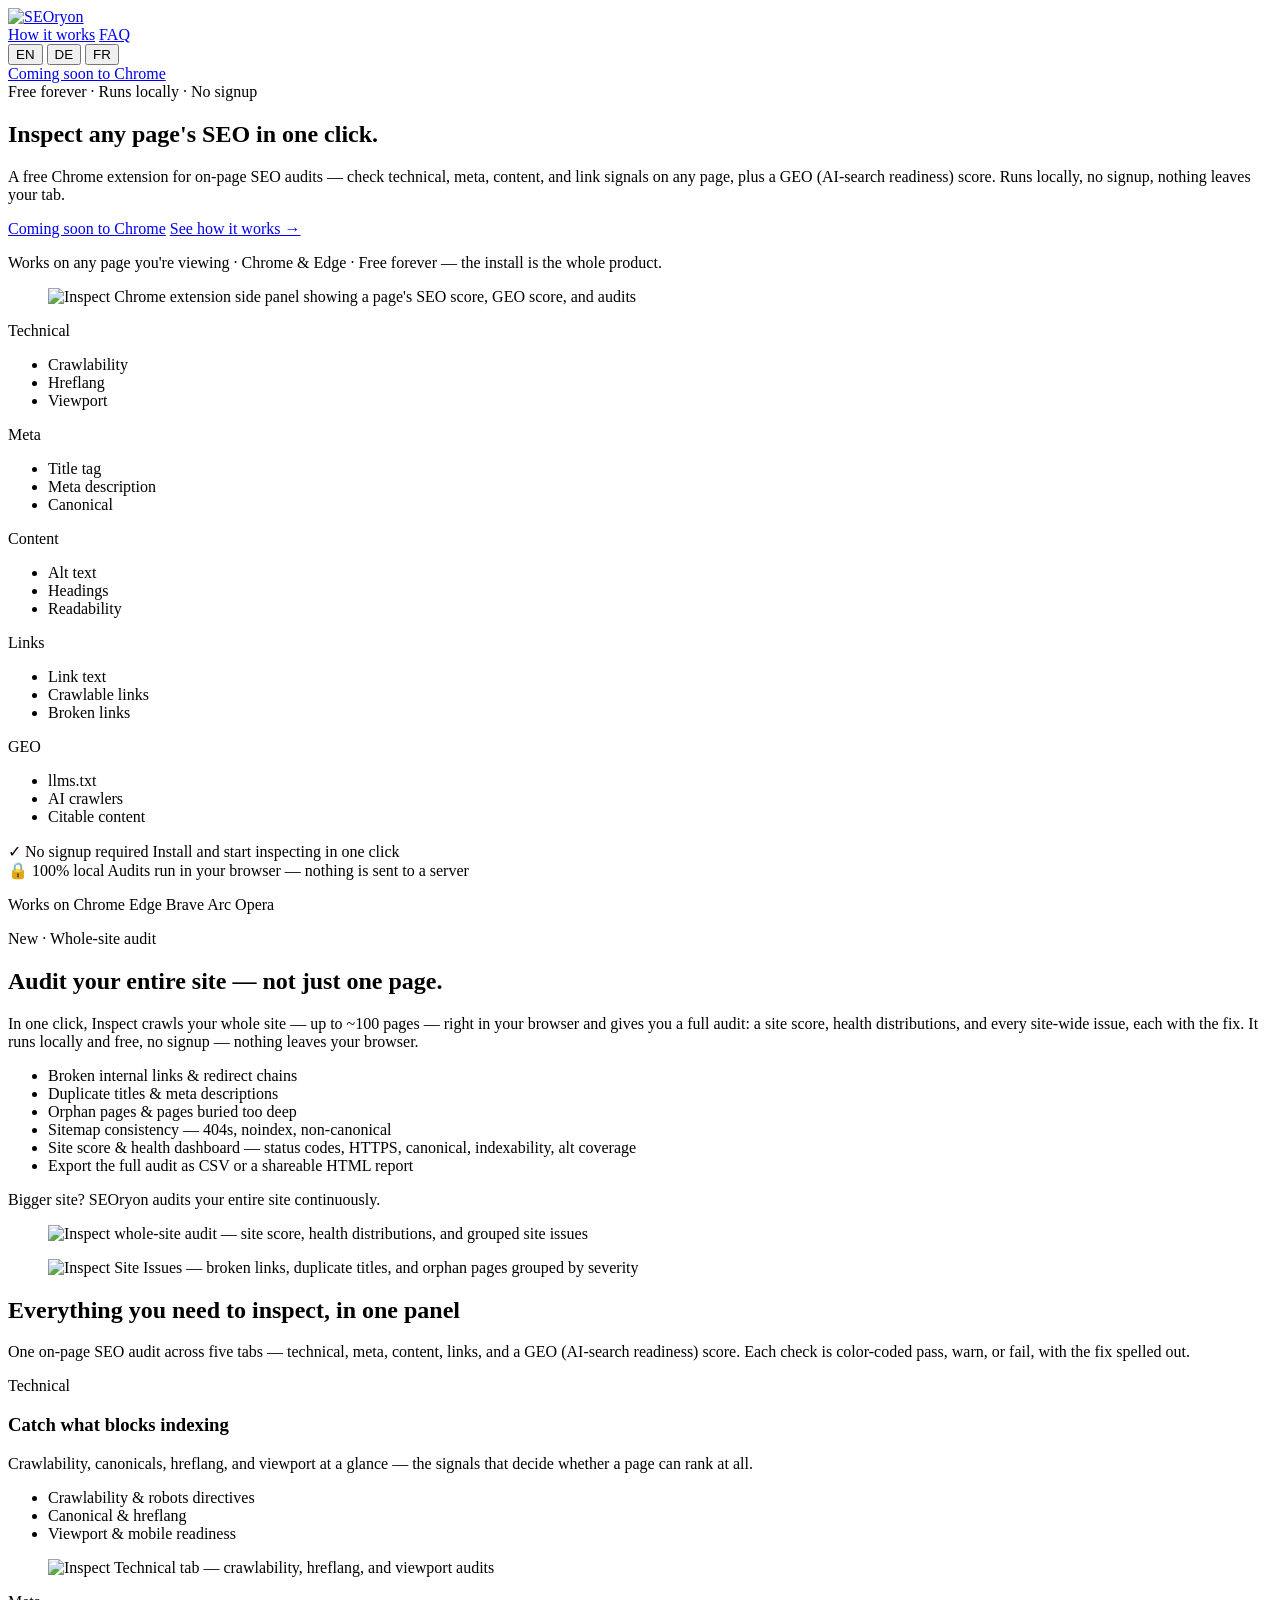
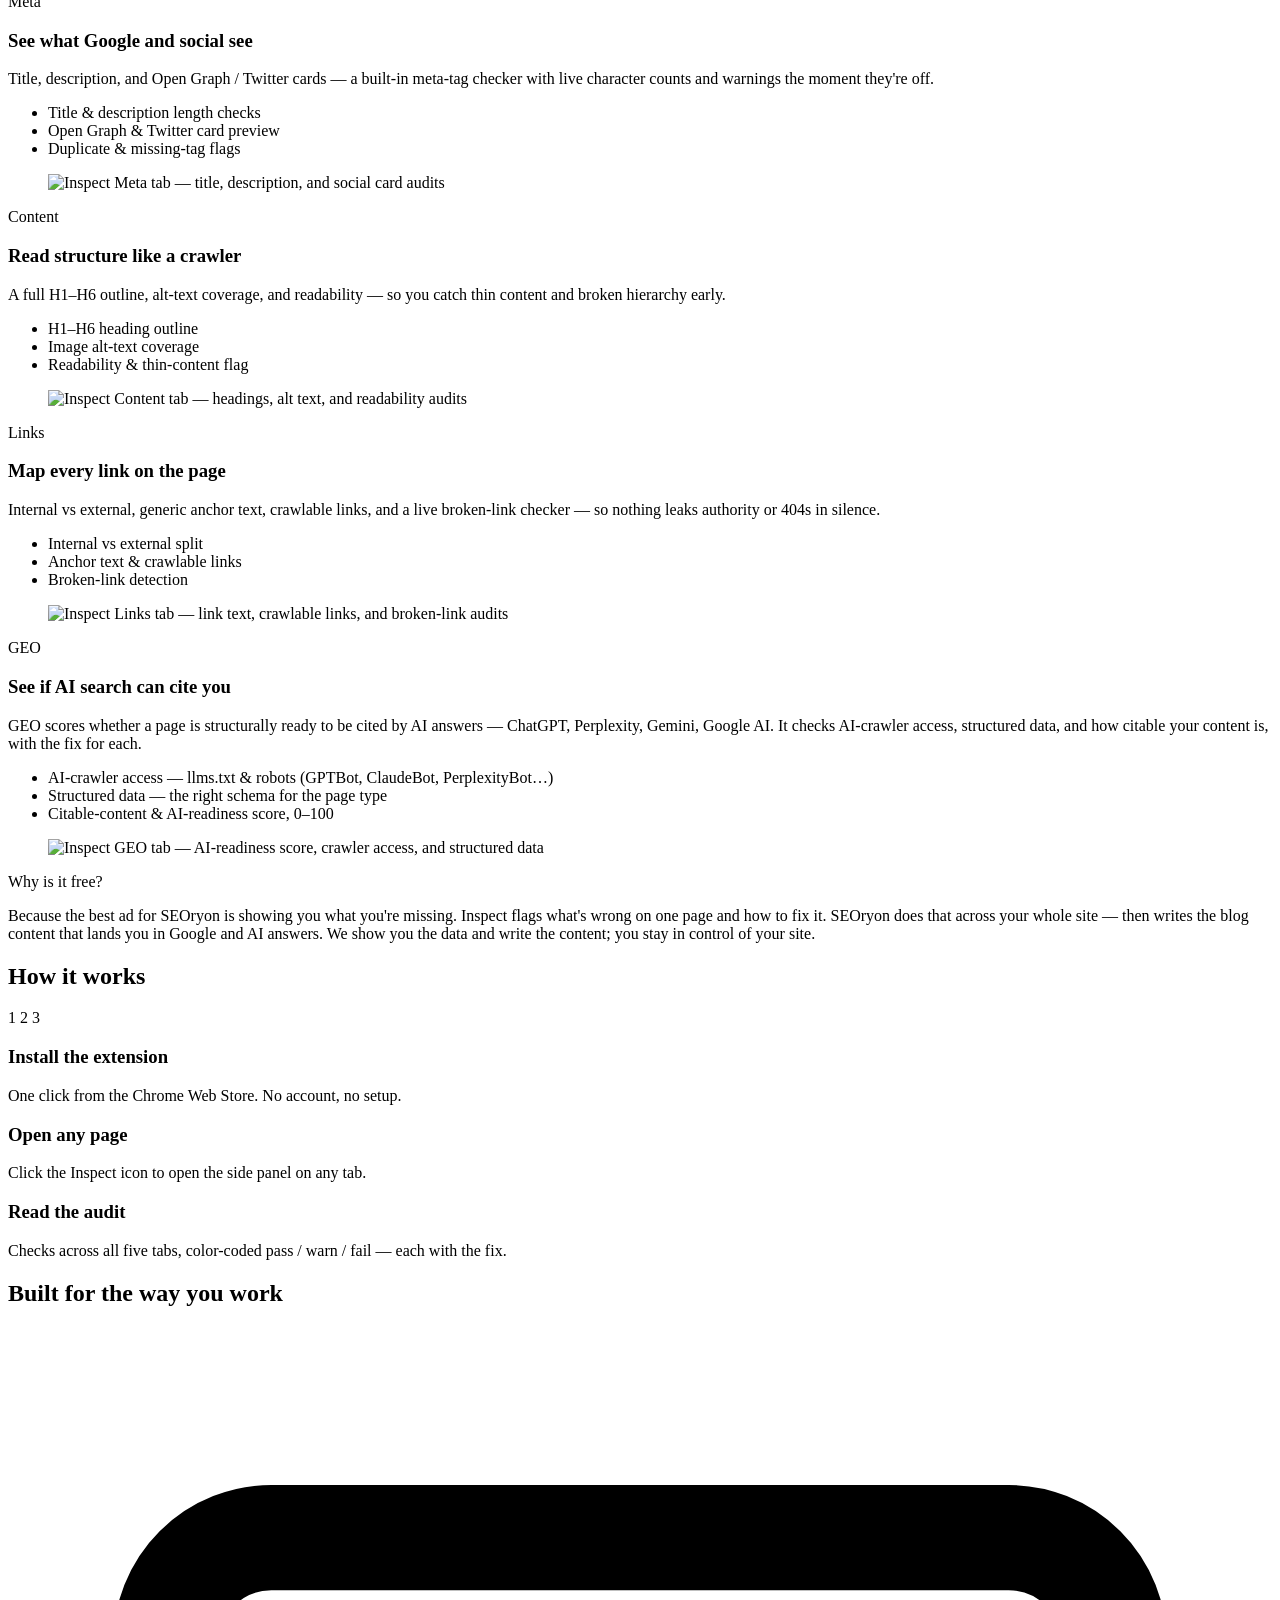
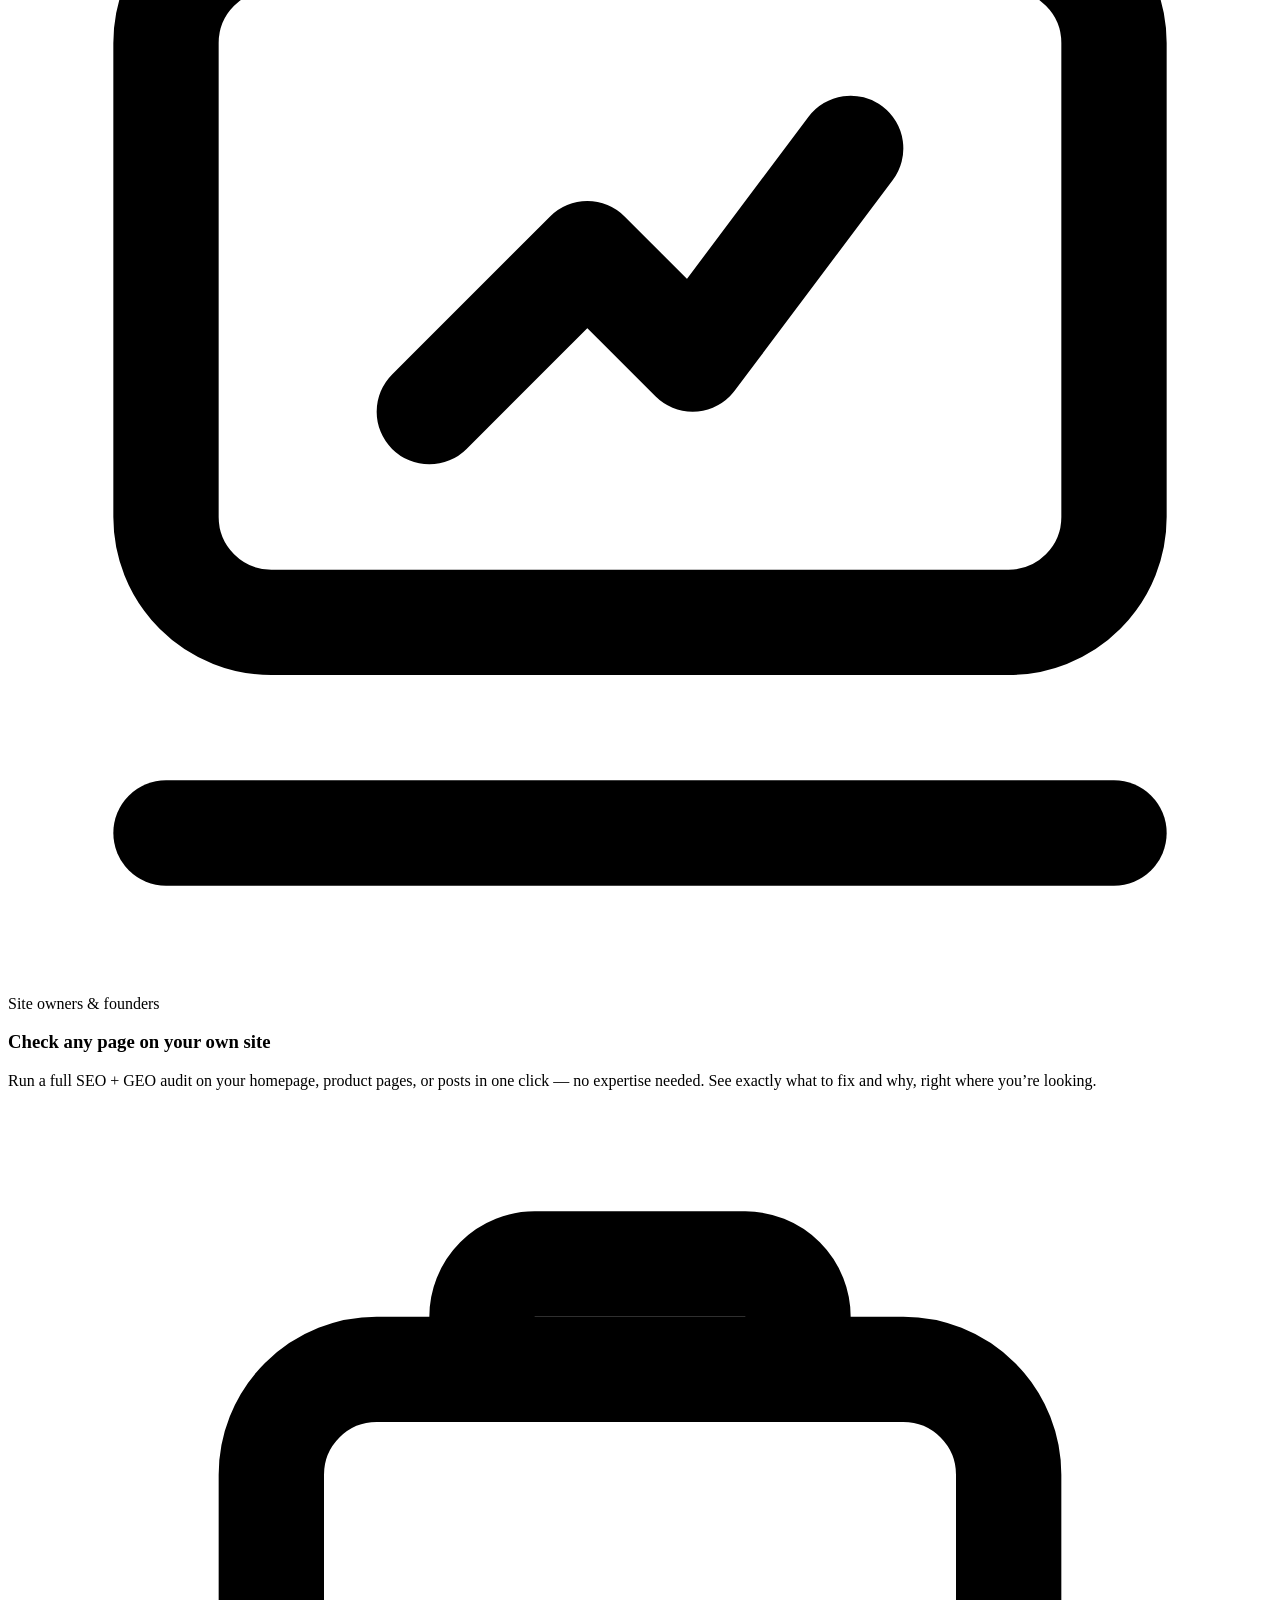
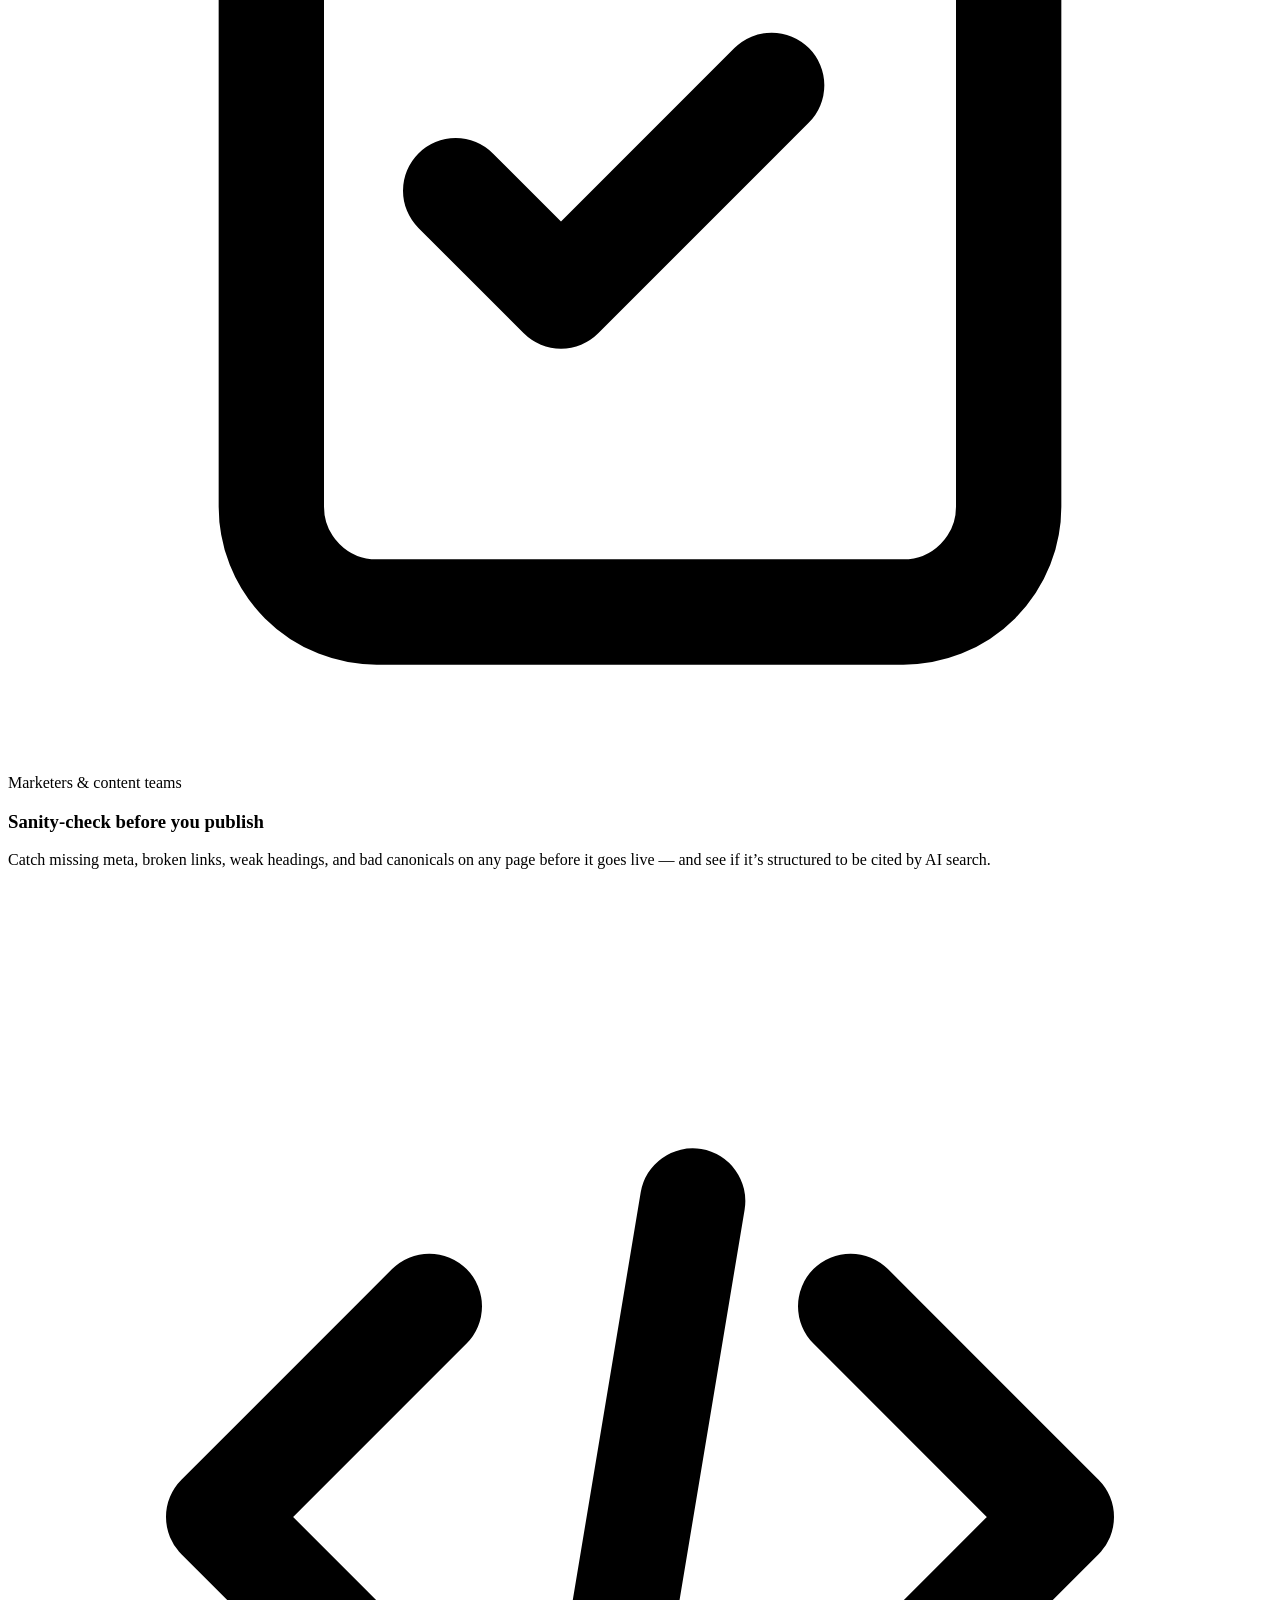
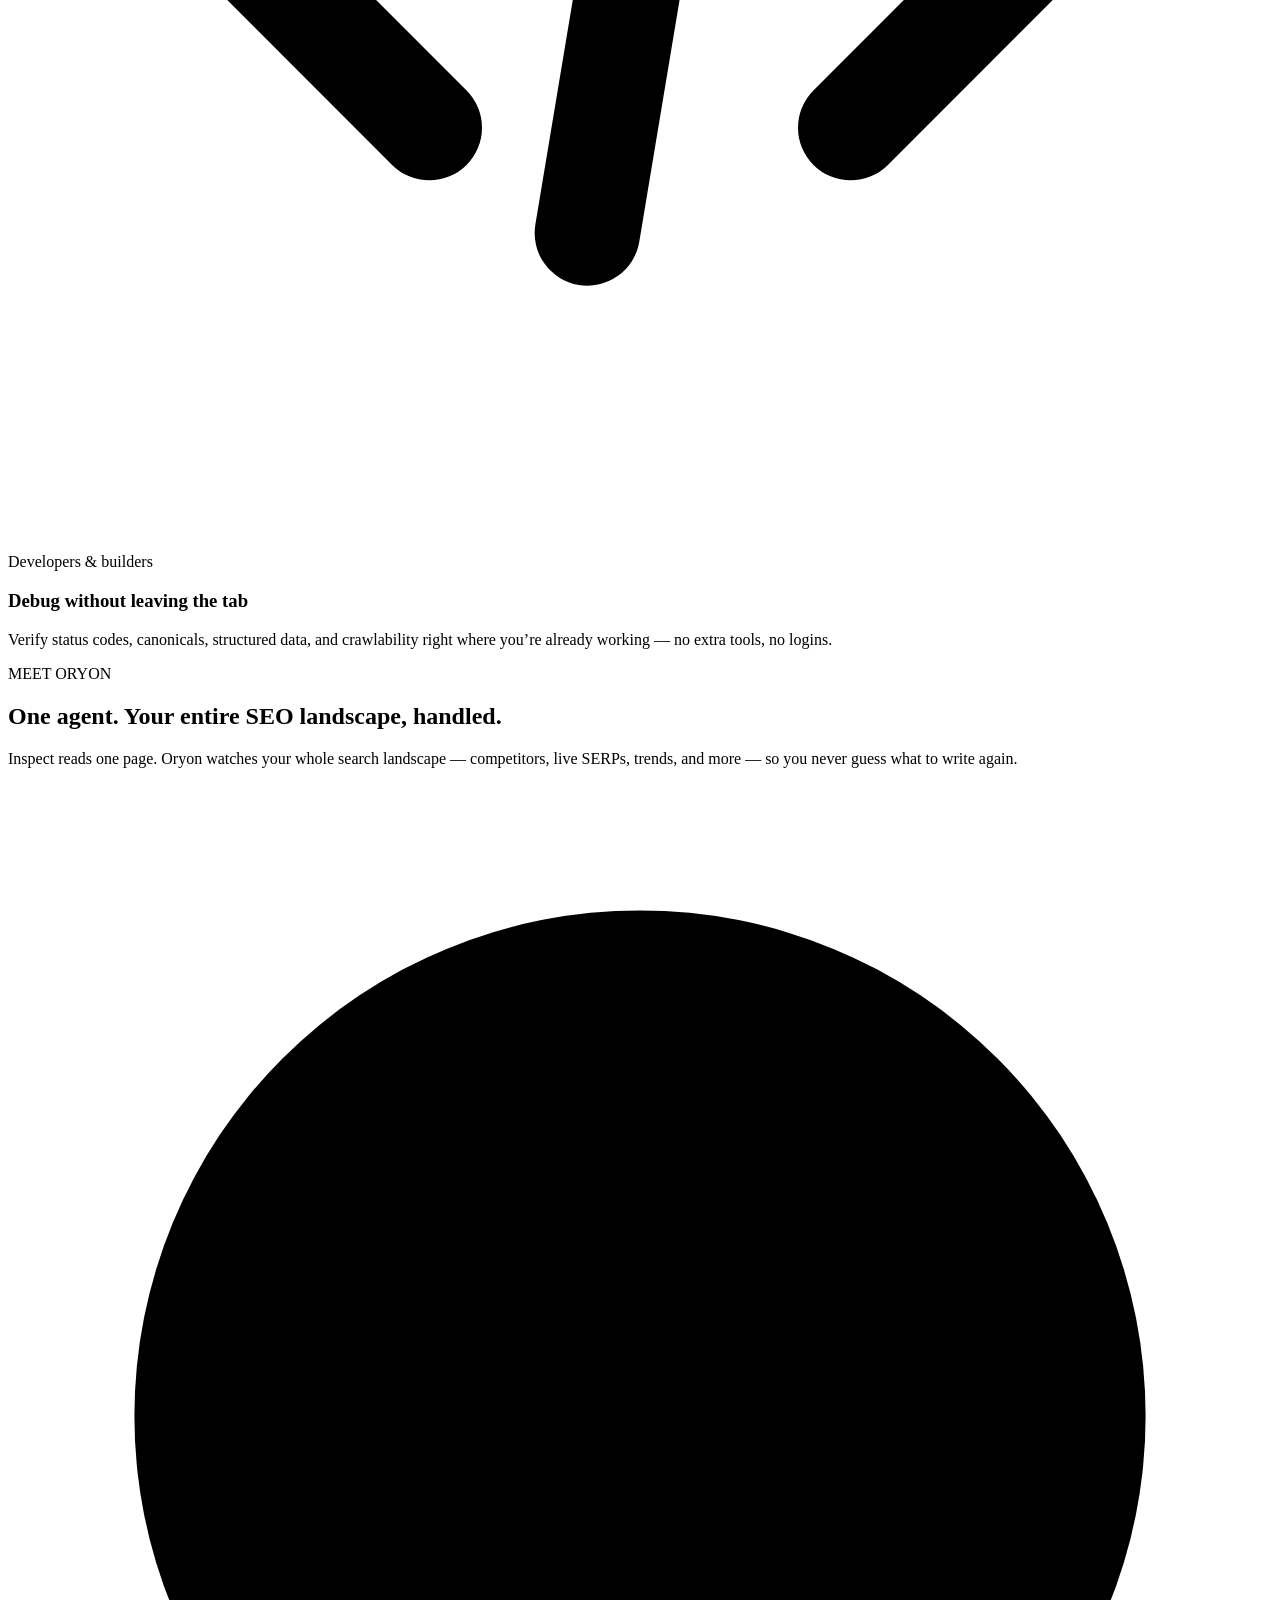
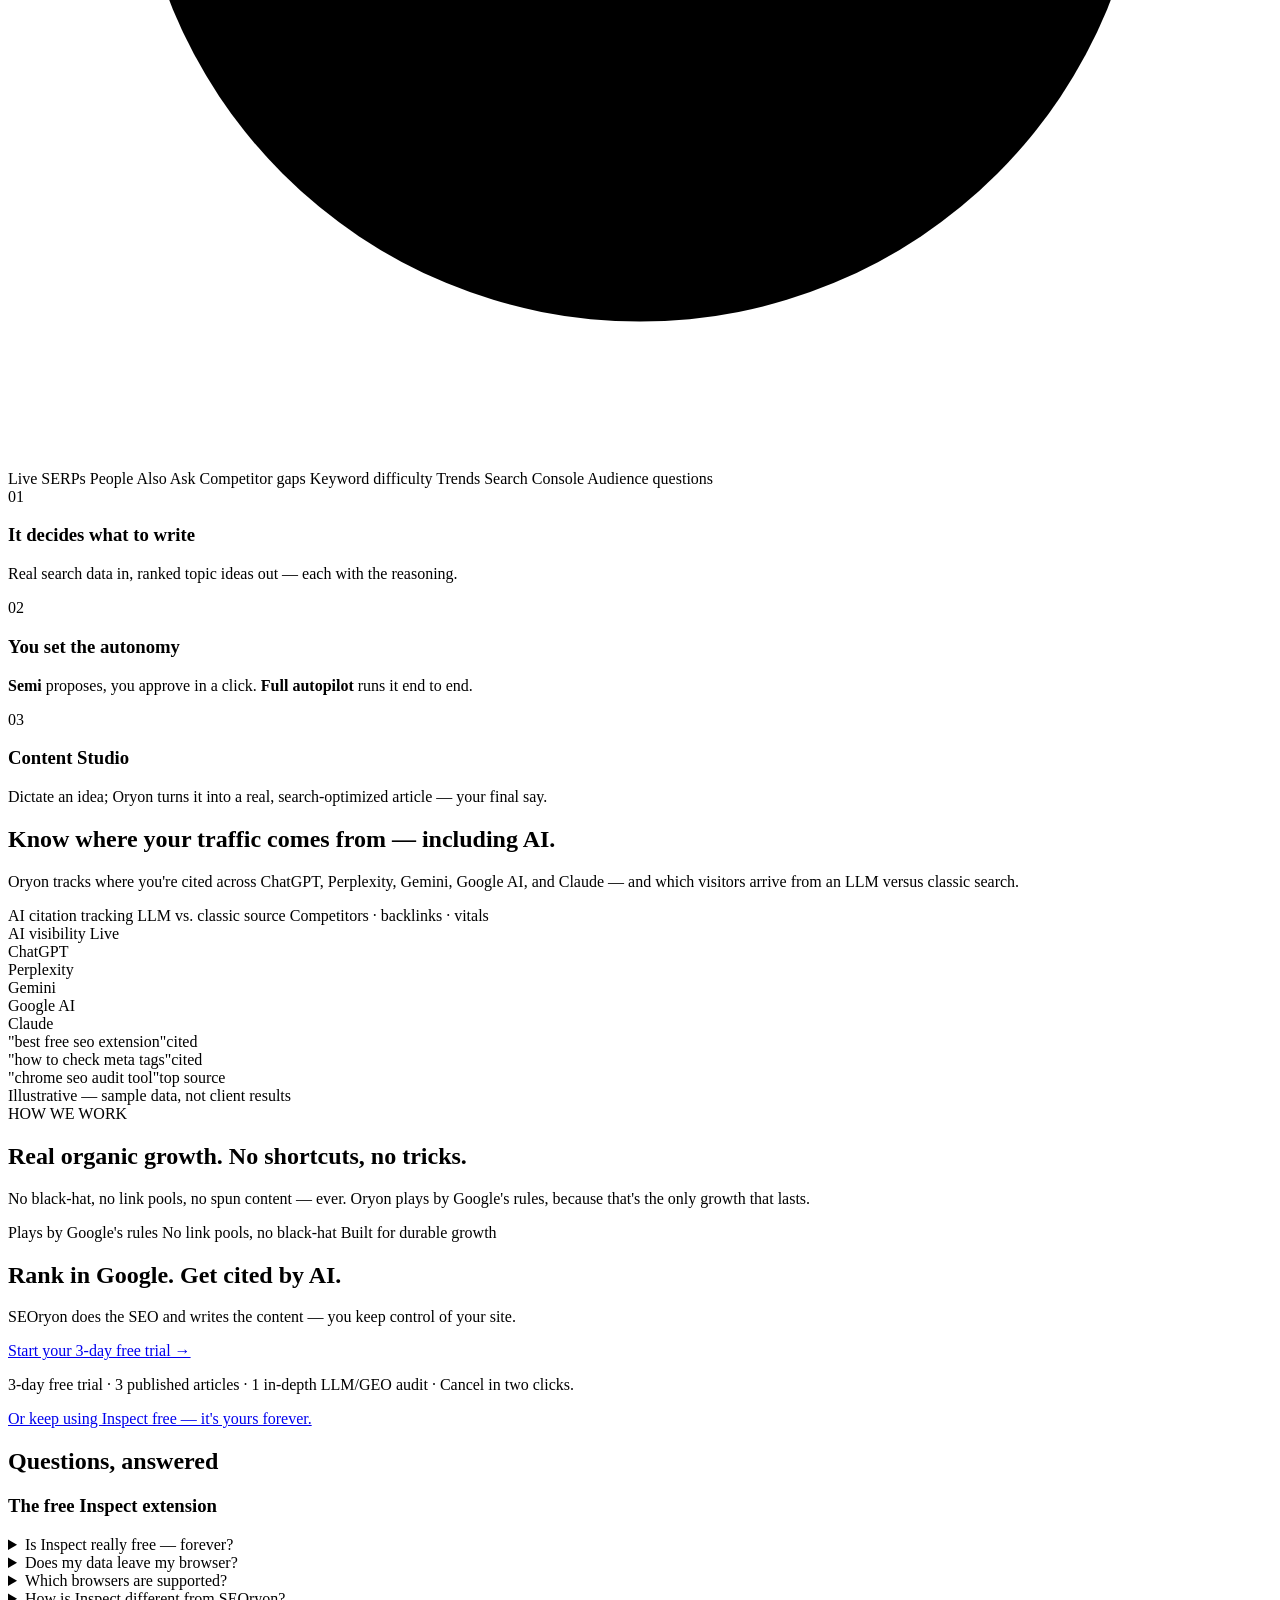
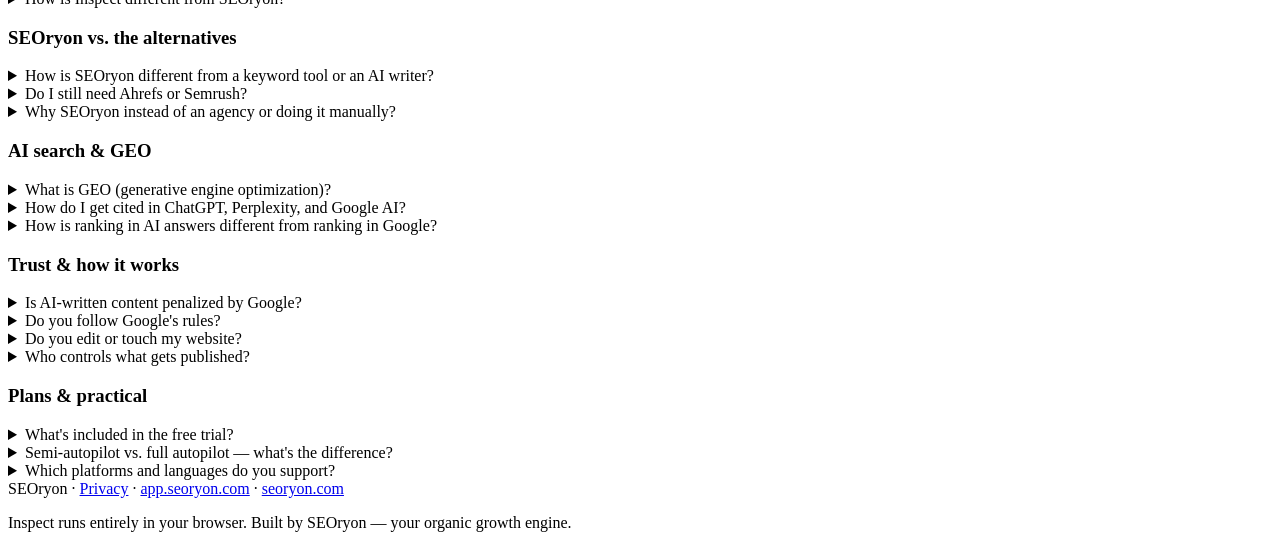
==== commit 4e8465e7: "v10: hero-level "Scan whole site" marquee section (+ CSV/HTML export mention) Markets the extension'" ====
--- a/web/index.html
+++ b/web/index.html
@@ -162,6 +162,47 @@
       </p>
     </section>
 
+    <!-- ============================================================
+         Whole-site scan — the marquee capability (multi-page audit).
+         Standout card, on-brand. Headline is an <h2> (single H1 stays
+         in the hero). Uses the v9 wide-image treatment for the shot.
+         ============================================================ -->
+    <section class="sitescan reveal" id="sitescan">
+      <div class="sitescan-card">
+        <div class="sitescan-text">
+          <span class="sitescan-badge" data-i18n="ss_badge">New · Whole-site audit</span>
+          <h2 data-i18n="ss_h2">Audit your entire site — not just one page.</h2>
+          <p class="sitescan-sub" data-i18n="ss_sub">In one click, Inspect crawls your whole site — up to ~100 pages — right in your browser and gives you a full audit: a site score, health distributions, and every site-wide issue, each with the fix. It runs locally and free, no signup — nothing leaves your browser.</p>
+          <ul class="feature-list sitescan-list">
+            <li data-i18n="ss_l1">Broken internal links &amp; redirect chains</li>
+            <li data-i18n="ss_l2">Duplicate titles &amp; meta descriptions</li>
+            <li data-i18n="ss_l3">Orphan pages &amp; pages buried too deep</li>
+            <li data-i18n="ss_l4">Sitemap consistency — 404s, noindex, non-canonical</li>
+            <li data-i18n="ss_l5">Site score &amp; health dashboard — status codes, HTTPS, canonical, indexability, alt coverage</li>
+            <li data-i18n="ss_l6">Export the full audit as CSV or a shareable HTML report</li>
+          </ul>
+          <p class="sitescan-bridge" data-i18n="ss_bridge">Bigger site? SEOryon audits your entire site continuously.</p>
+        </div>
+        <div class="sitescan-shots">
+          <figure class="feature-shot sitescan-shot">
+            <span class="float-accent" aria-hidden="true"></span>
+            <!-- TODO: drop real screenshot → web/assets/tab-sitescan.png -->
+            <img class="shot" src="/assets/tab-sitescan.png" alt="Inspect whole-site audit — site score, health distributions, and grouped site issues" data-i18n-alt="ss_alt" />
+            <div class="shot-ph" hidden>
+              <span class="shot-ph-tag">PNG</span>
+              <span class="shot-ph-label" data-i18n="ss_ph">Screenshot placeholder · drop assets/tab-sitescan.png</span>
+            </div>
+          </figure>
+          <!-- Optional second screenshot (Site Issues). If the file is absent the
+               whole figure is hidden by app.js — the section stays complete with one. -->
+          <figure class="feature-shot sitescan-shot" data-optional>
+            <img class="shot" src="/assets/tab-siteissues.png" alt="Inspect Site Issues — broken links, duplicate titles, and orphan pages grouped by severity" data-i18n-alt="ss_alt2" />
+            <div class="shot-ph" hidden></div>
+          </figure>
+        </div>
+      </div>
+    </section>
+
     <!-- Feature rows: each tab with a screenshot slot -->
     <section class="features" id="features">
       <h2 class="reveal" data-i18n="feat_h2">Everything you need to inspect, in one panel</h2>
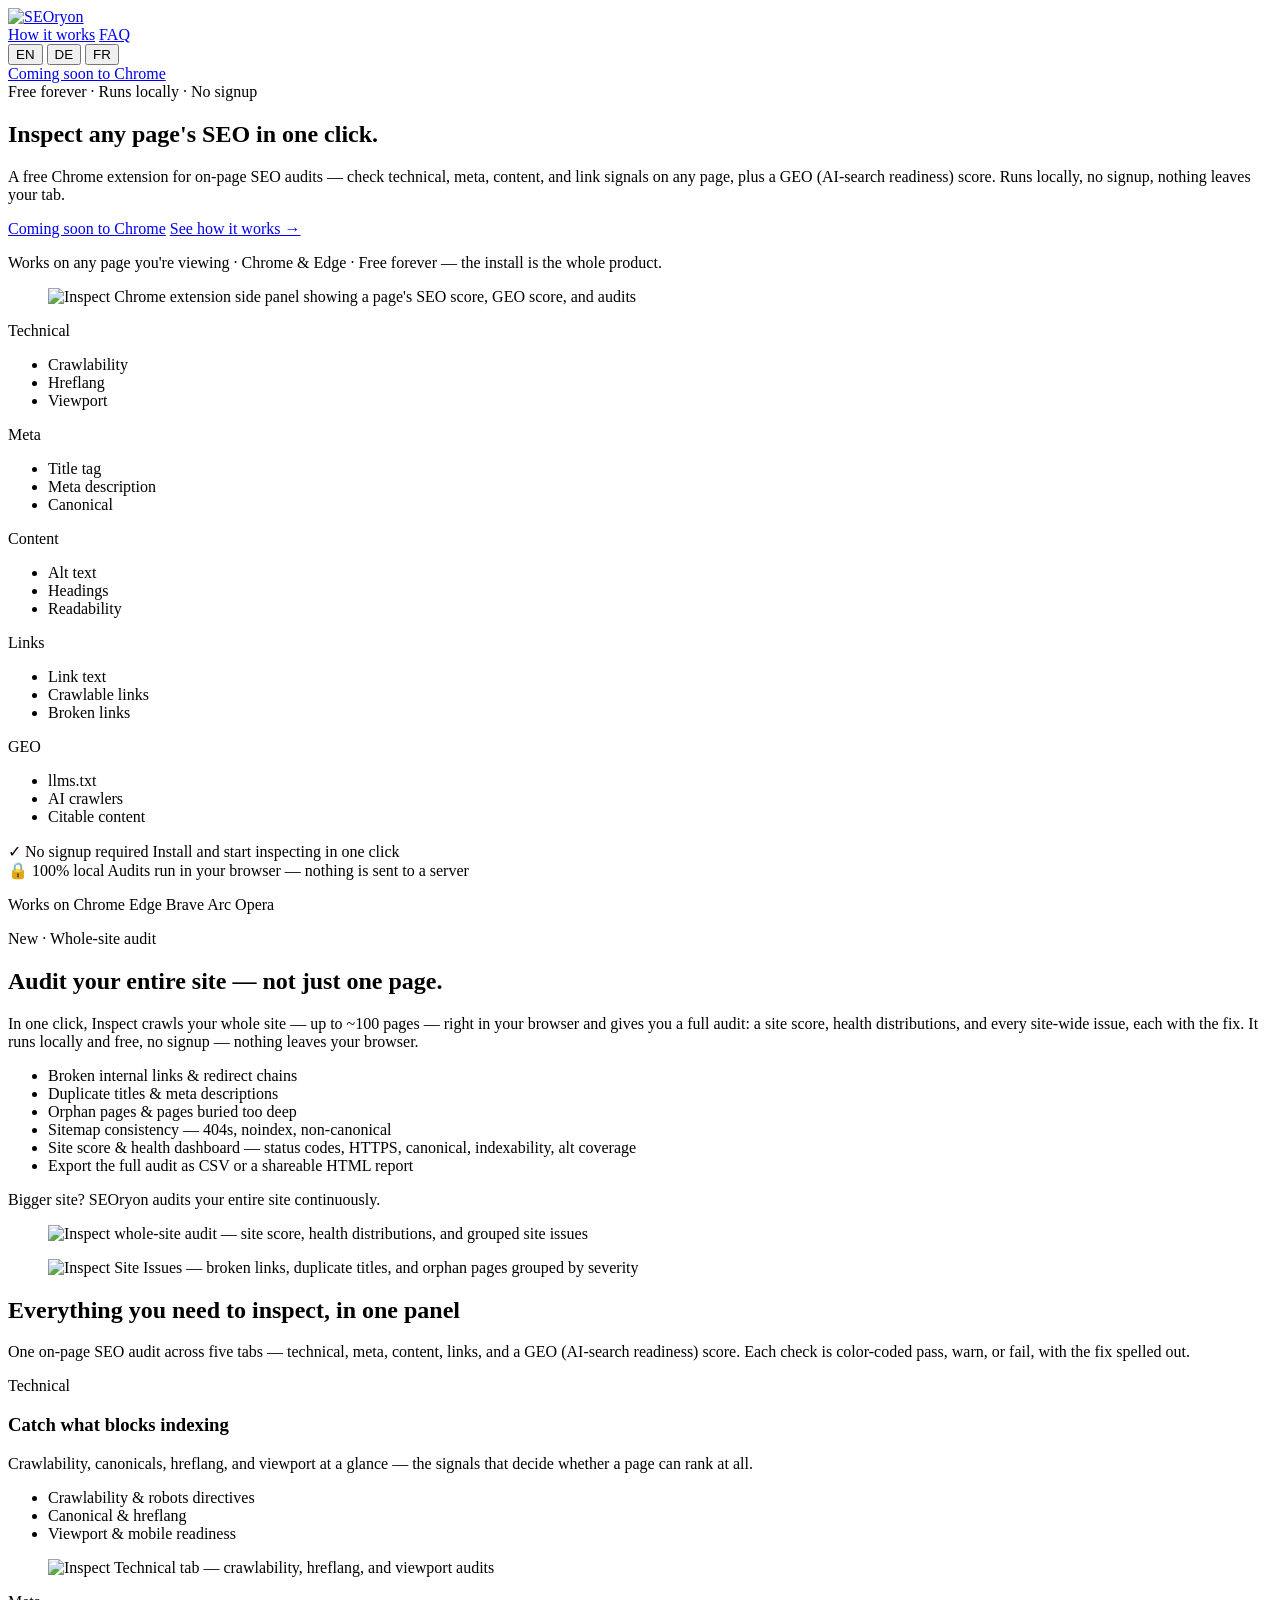
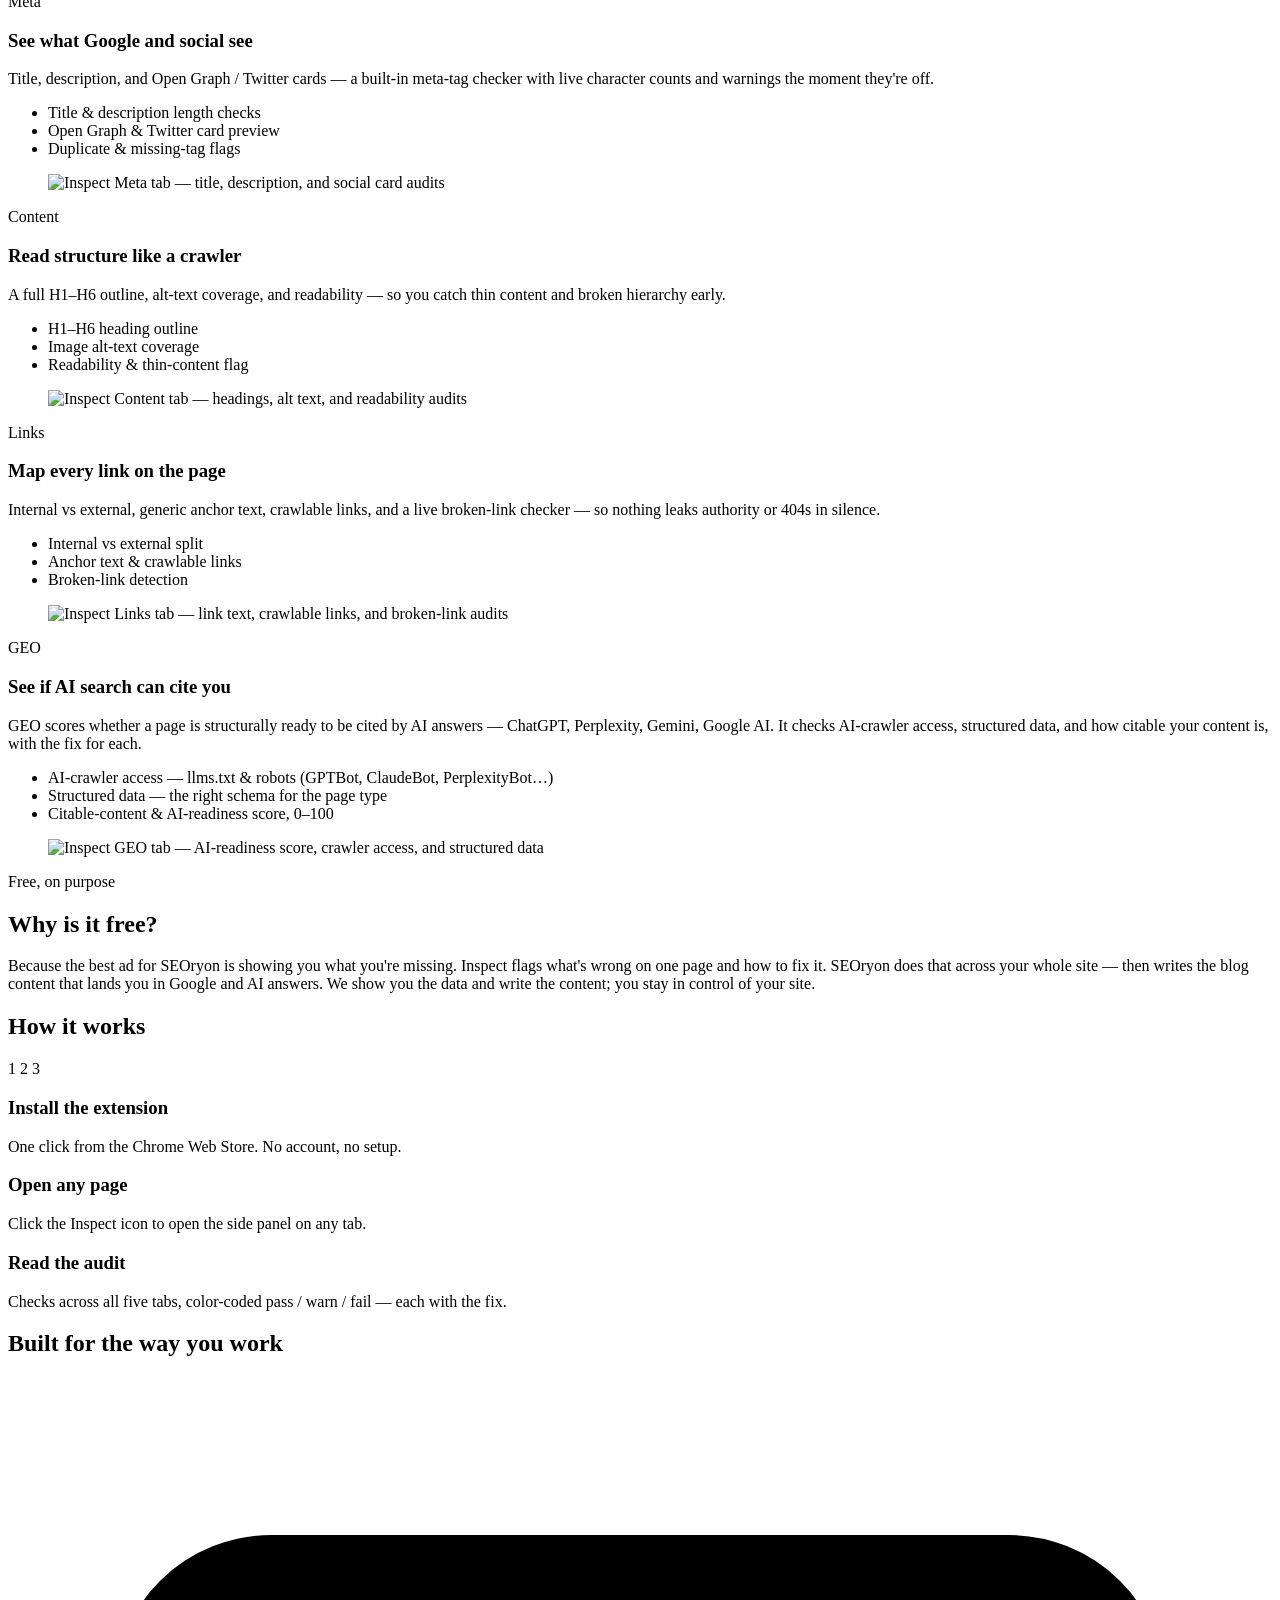
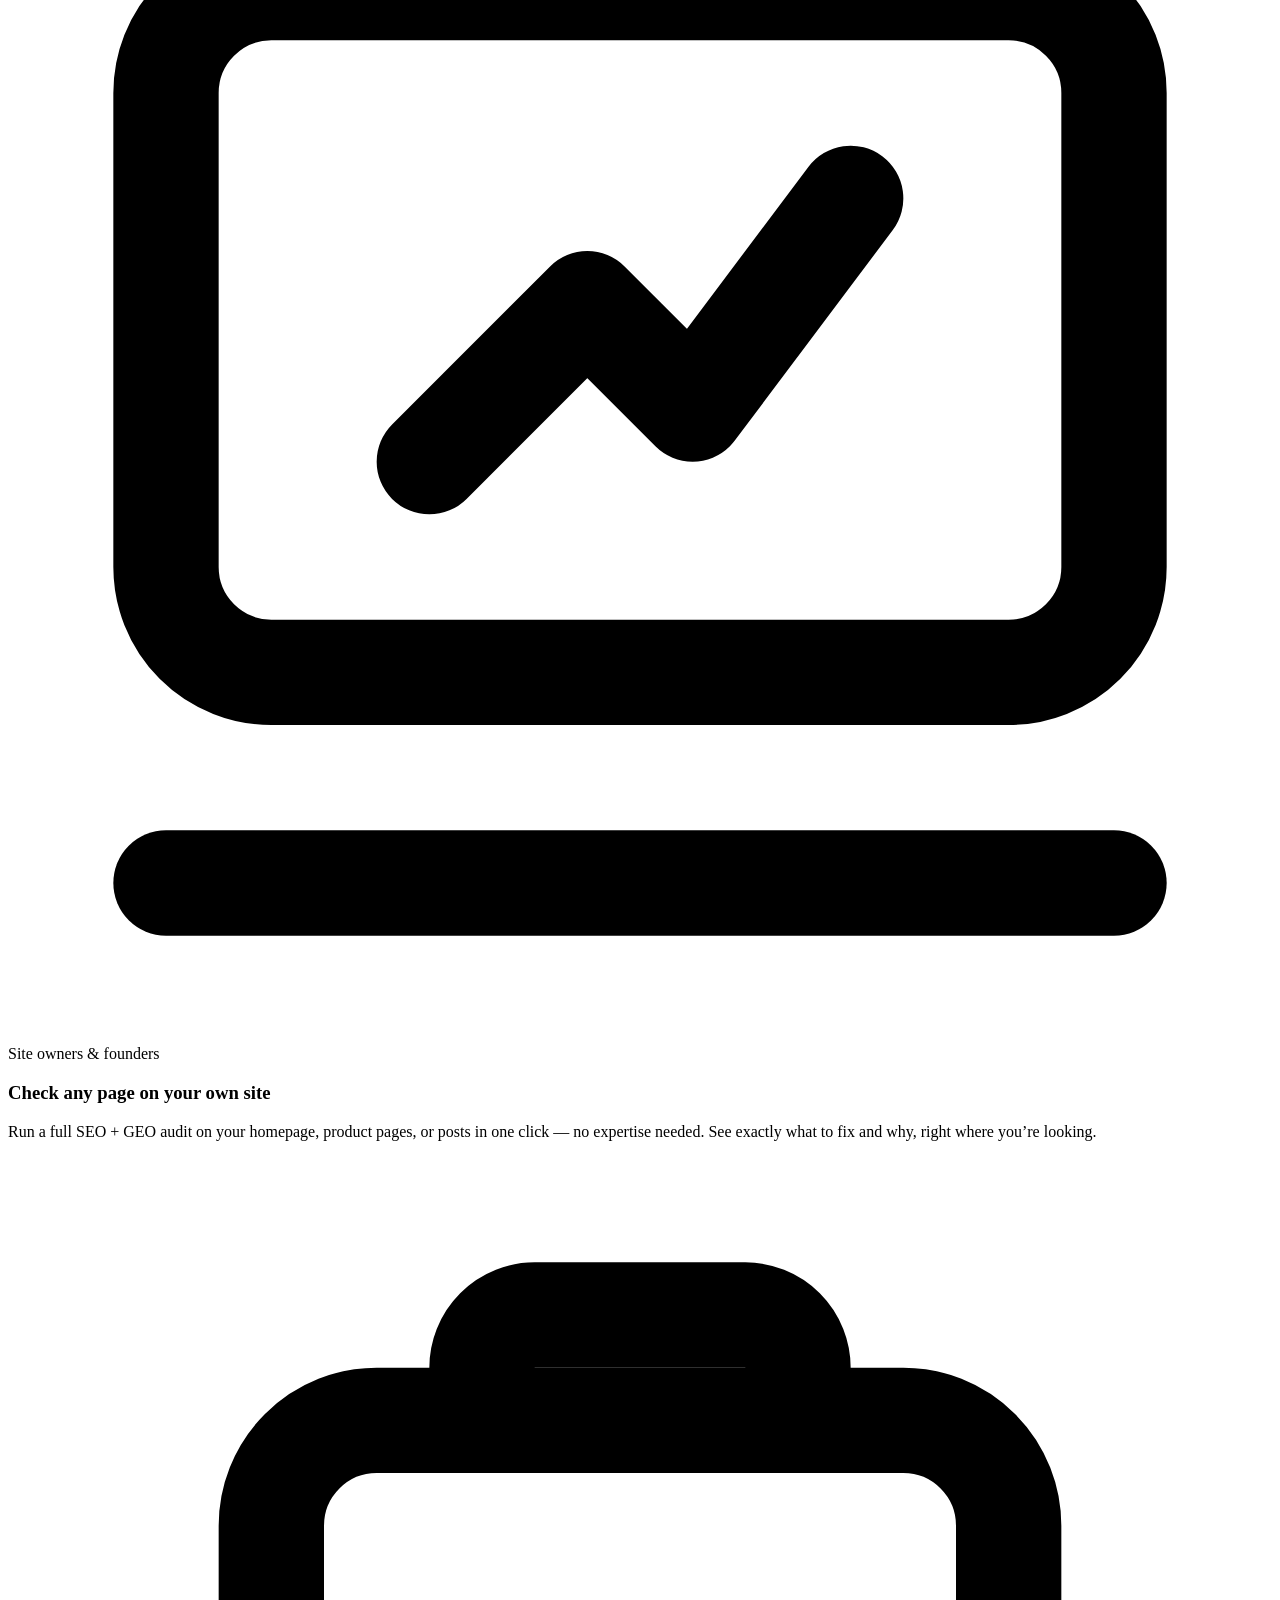
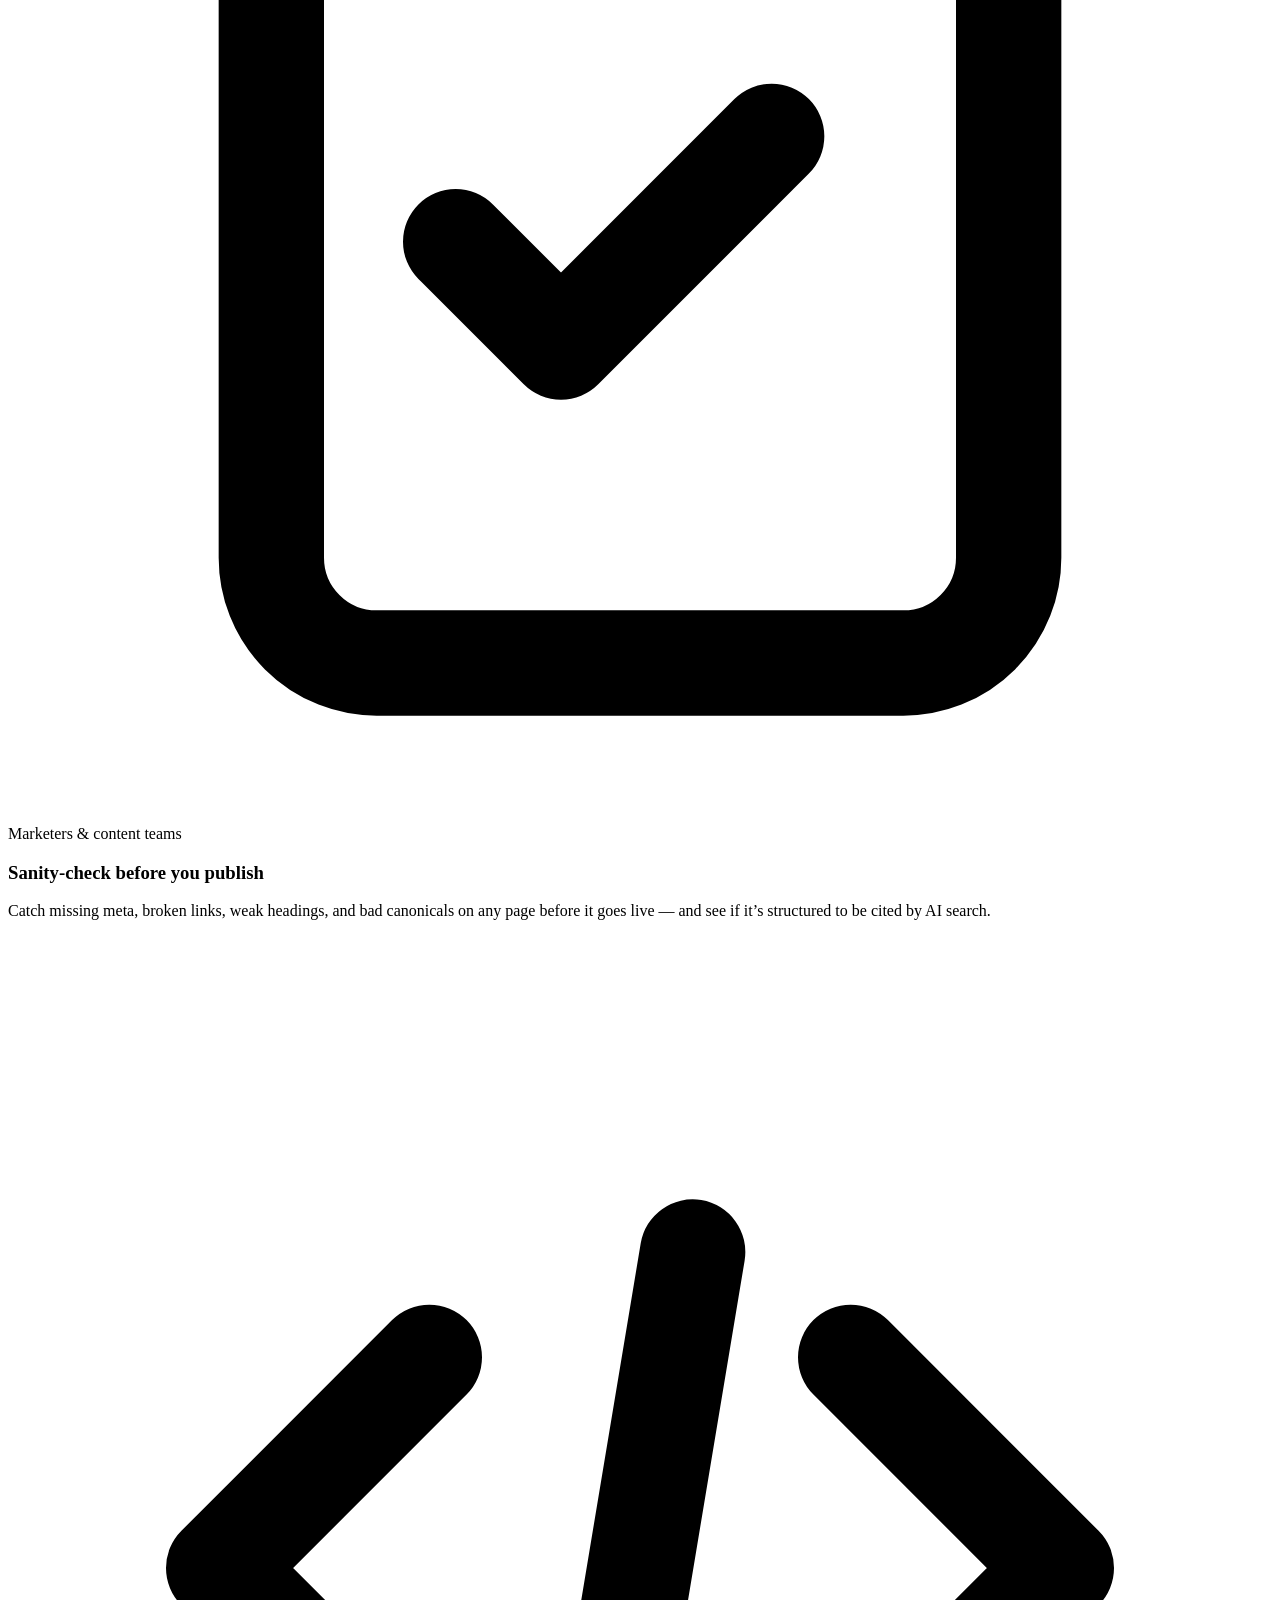
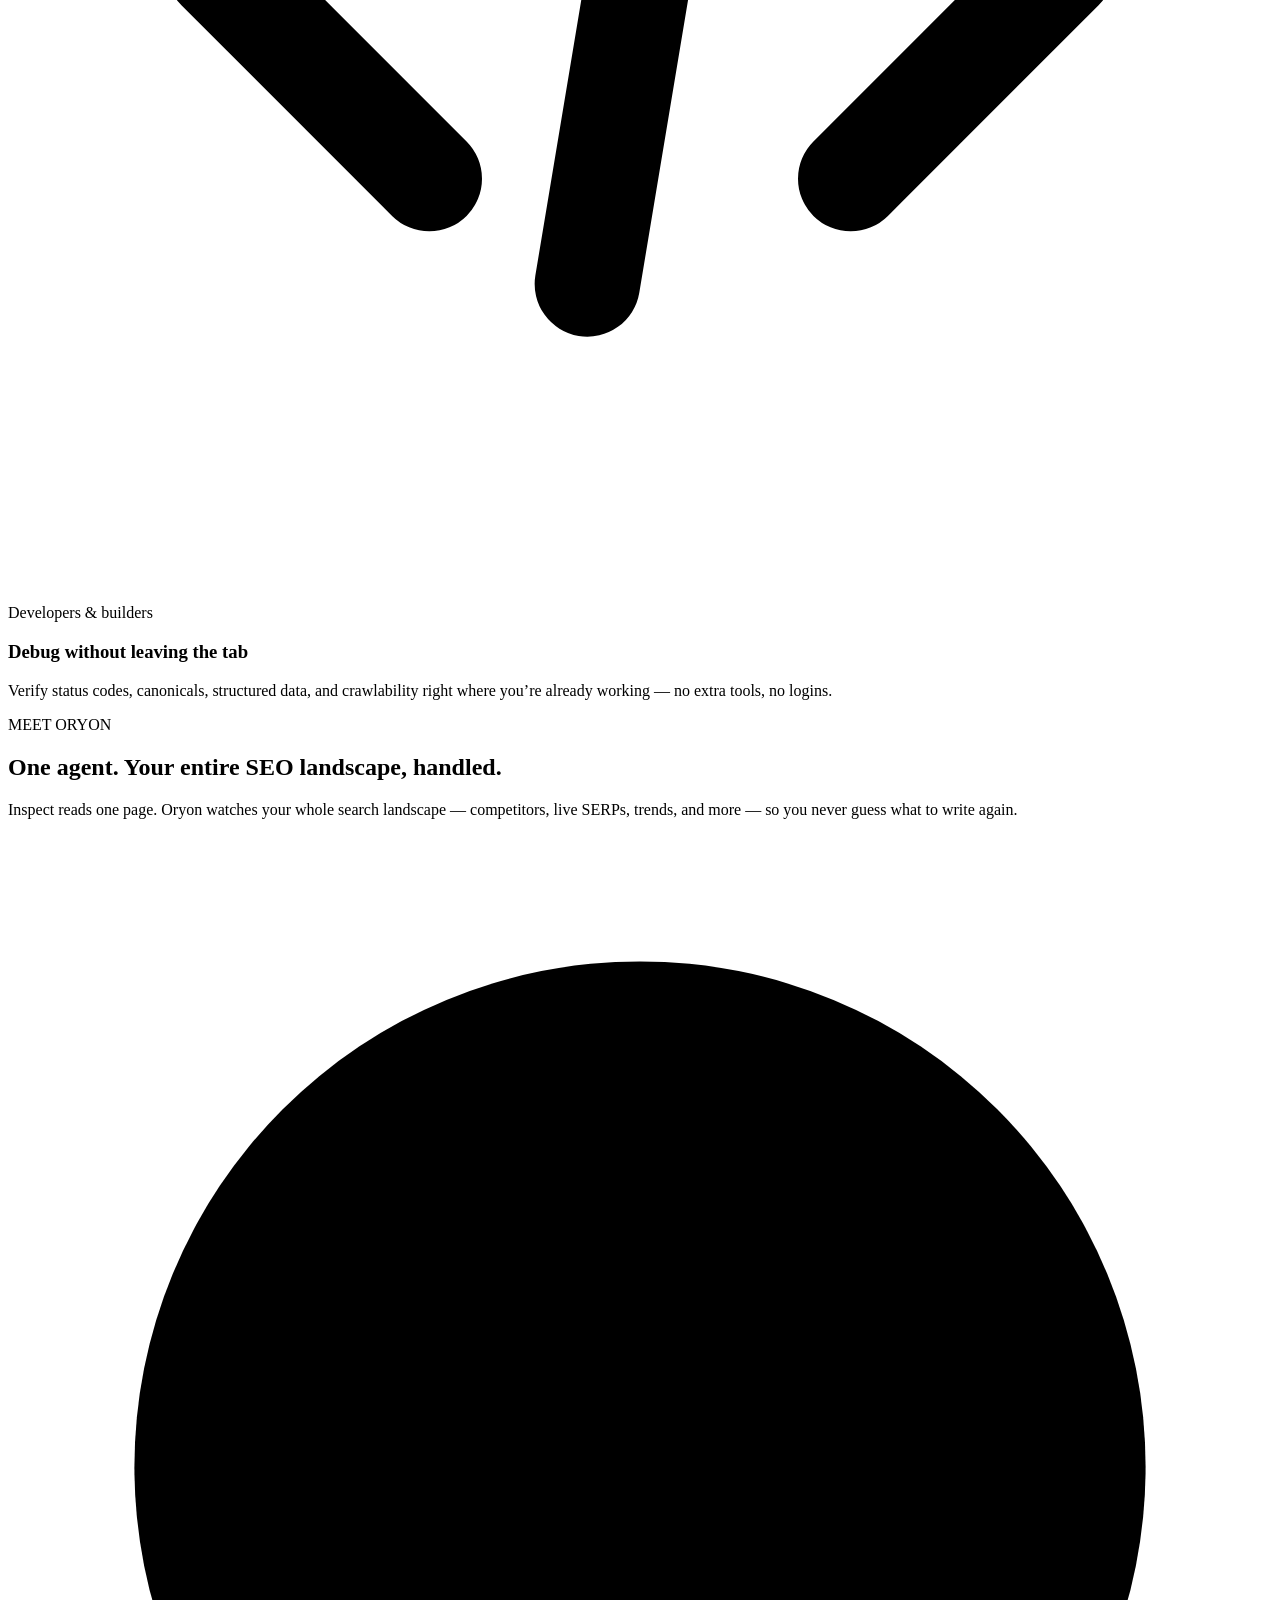
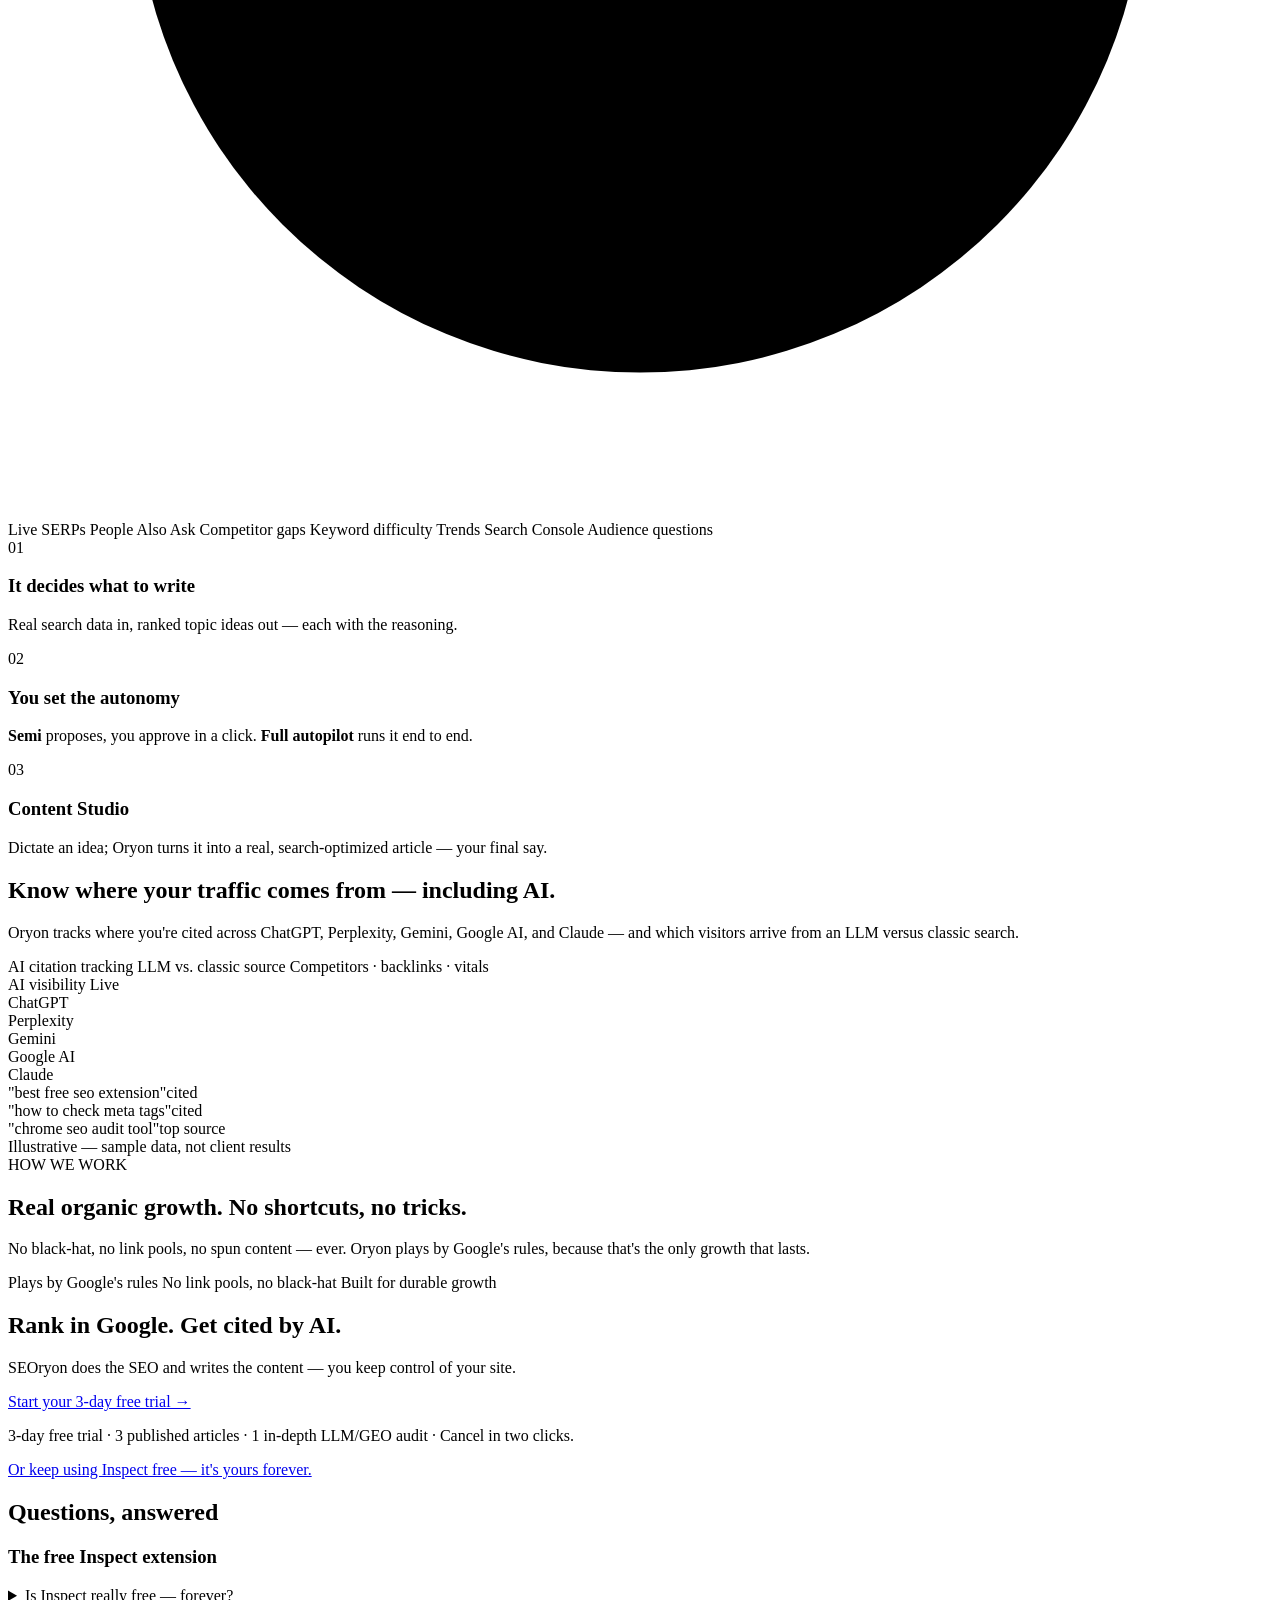
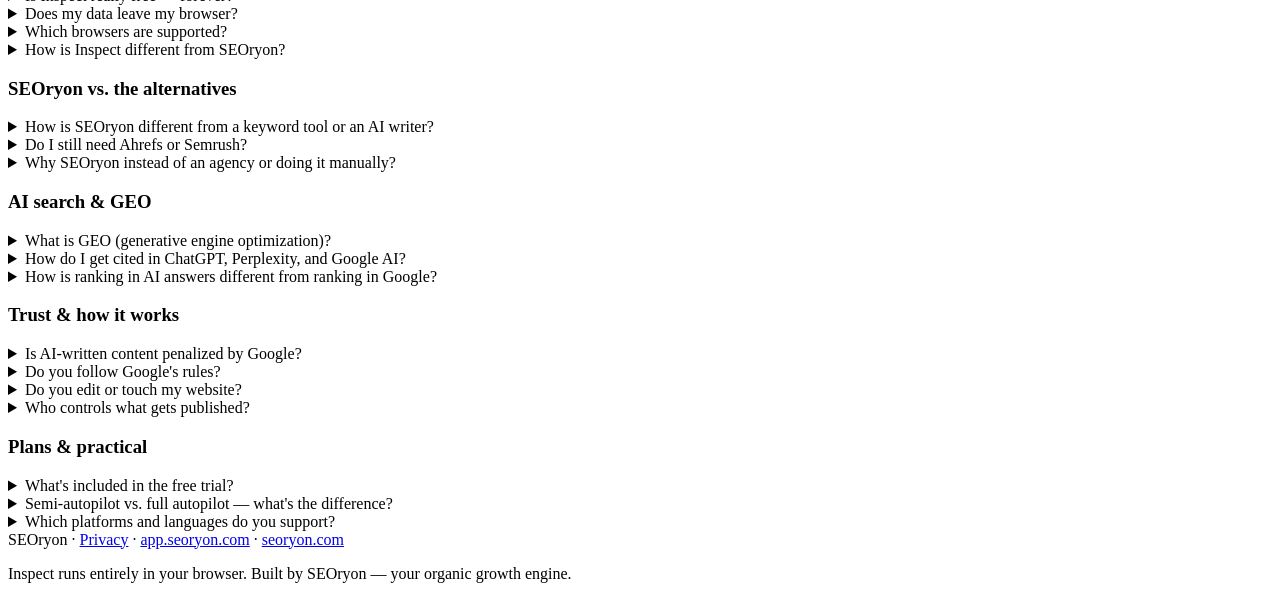
==== commit 2858199c: "v11: branded "Why free" callout + full-width persona grid + tighter hero + privacy scan line - FIX 1" ====
--- a/web/index.html
+++ b/web/index.html
@@ -319,10 +319,11 @@
       </div>
     </section>
 
-    <!-- Why it's free — corrected: SEOryon shows the data & writes content; the user controls their site -->
+    <!-- Why it's free — branded callout: SEOryon shows the data & writes content; the user controls their site -->
     <section class="trust">
       <div class="trust-card reveal">
-        <span class="trust-kicker" data-i18n="free_kicker">Why is it free?</span>
+        <span class="trust-eyebrow" data-i18n="free_eyebrow">Free, on purpose</span>
+        <h2 class="trust-h" data-i18n="free_kicker">Why is it free?</h2>
         <p data-i18n="free_body">Because the best ad for SEOryon is showing you what you're missing. Inspect flags what's wrong on one page and how to fix it. SEOryon does that across your whole site — then writes the blog content that lands you in Google and AI answers. We show you the data and write the content; you stay in control of your site.</p>
       </div>
     </section>
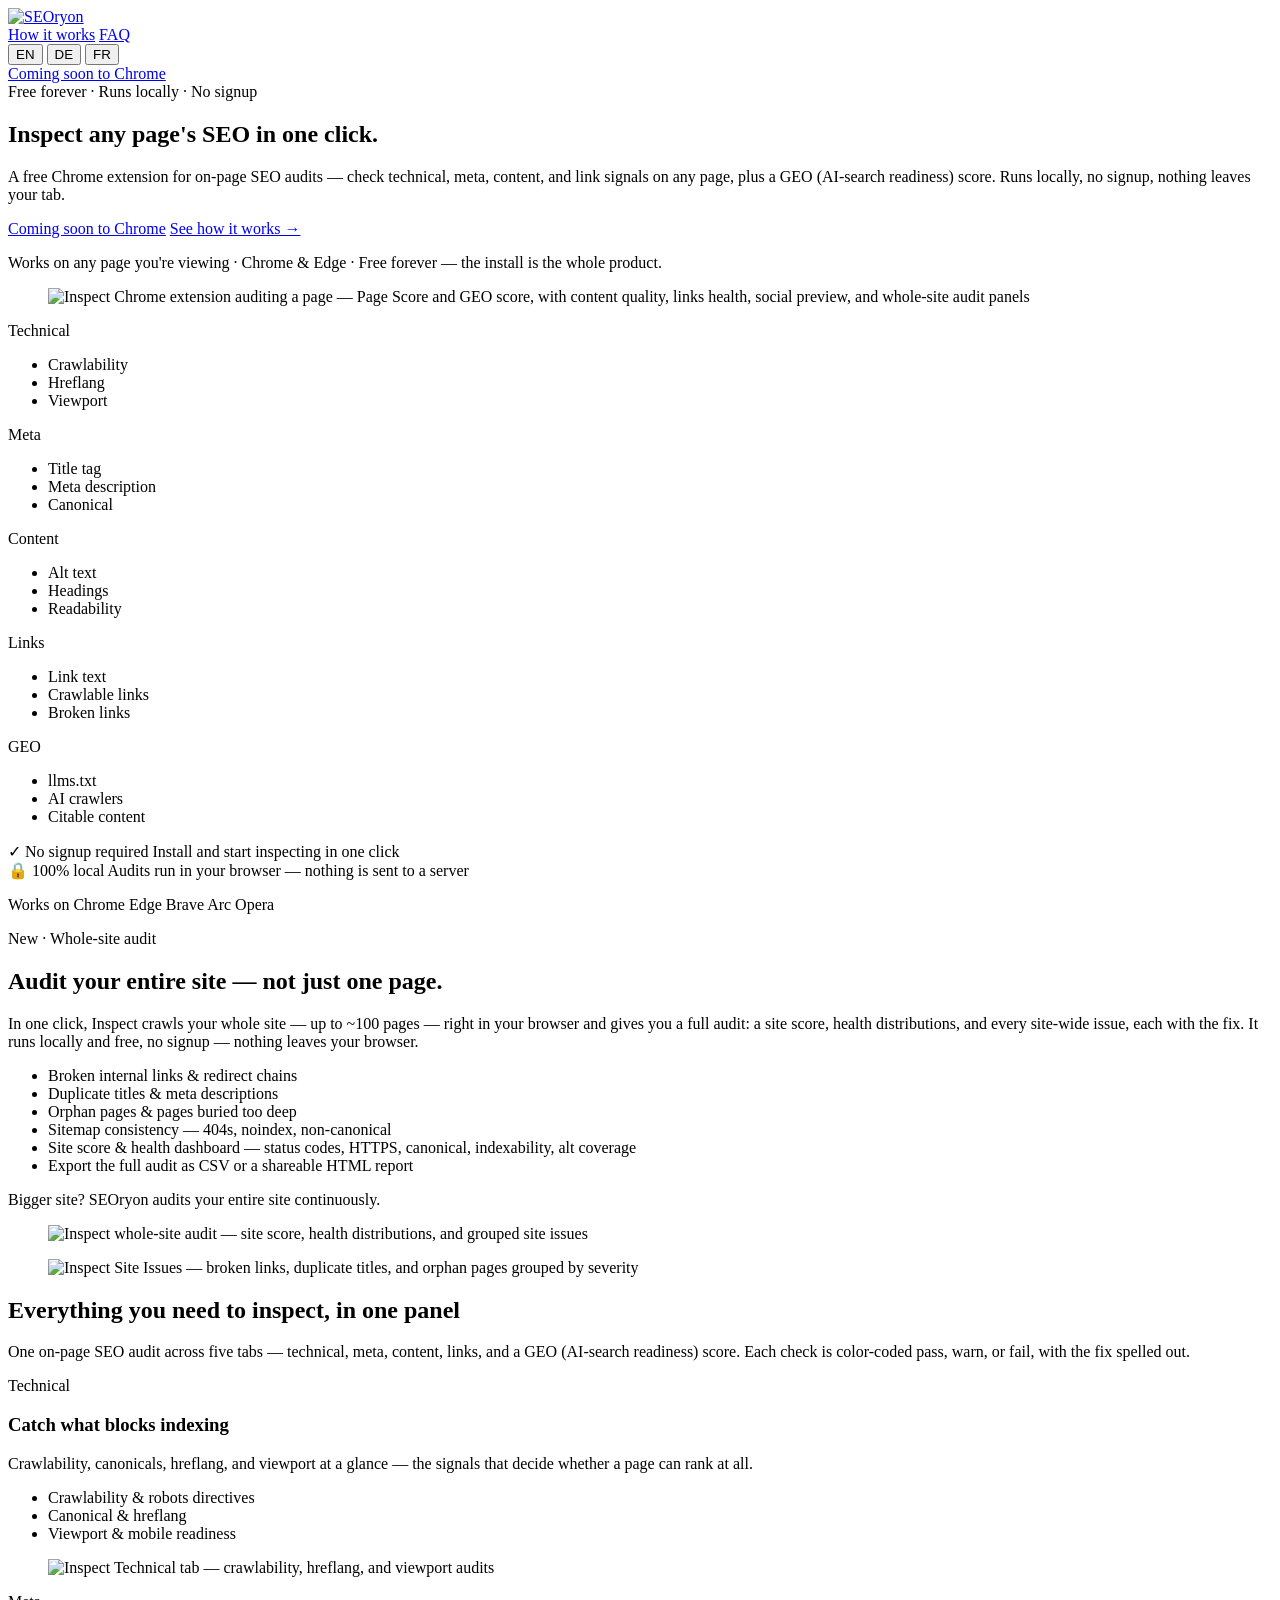
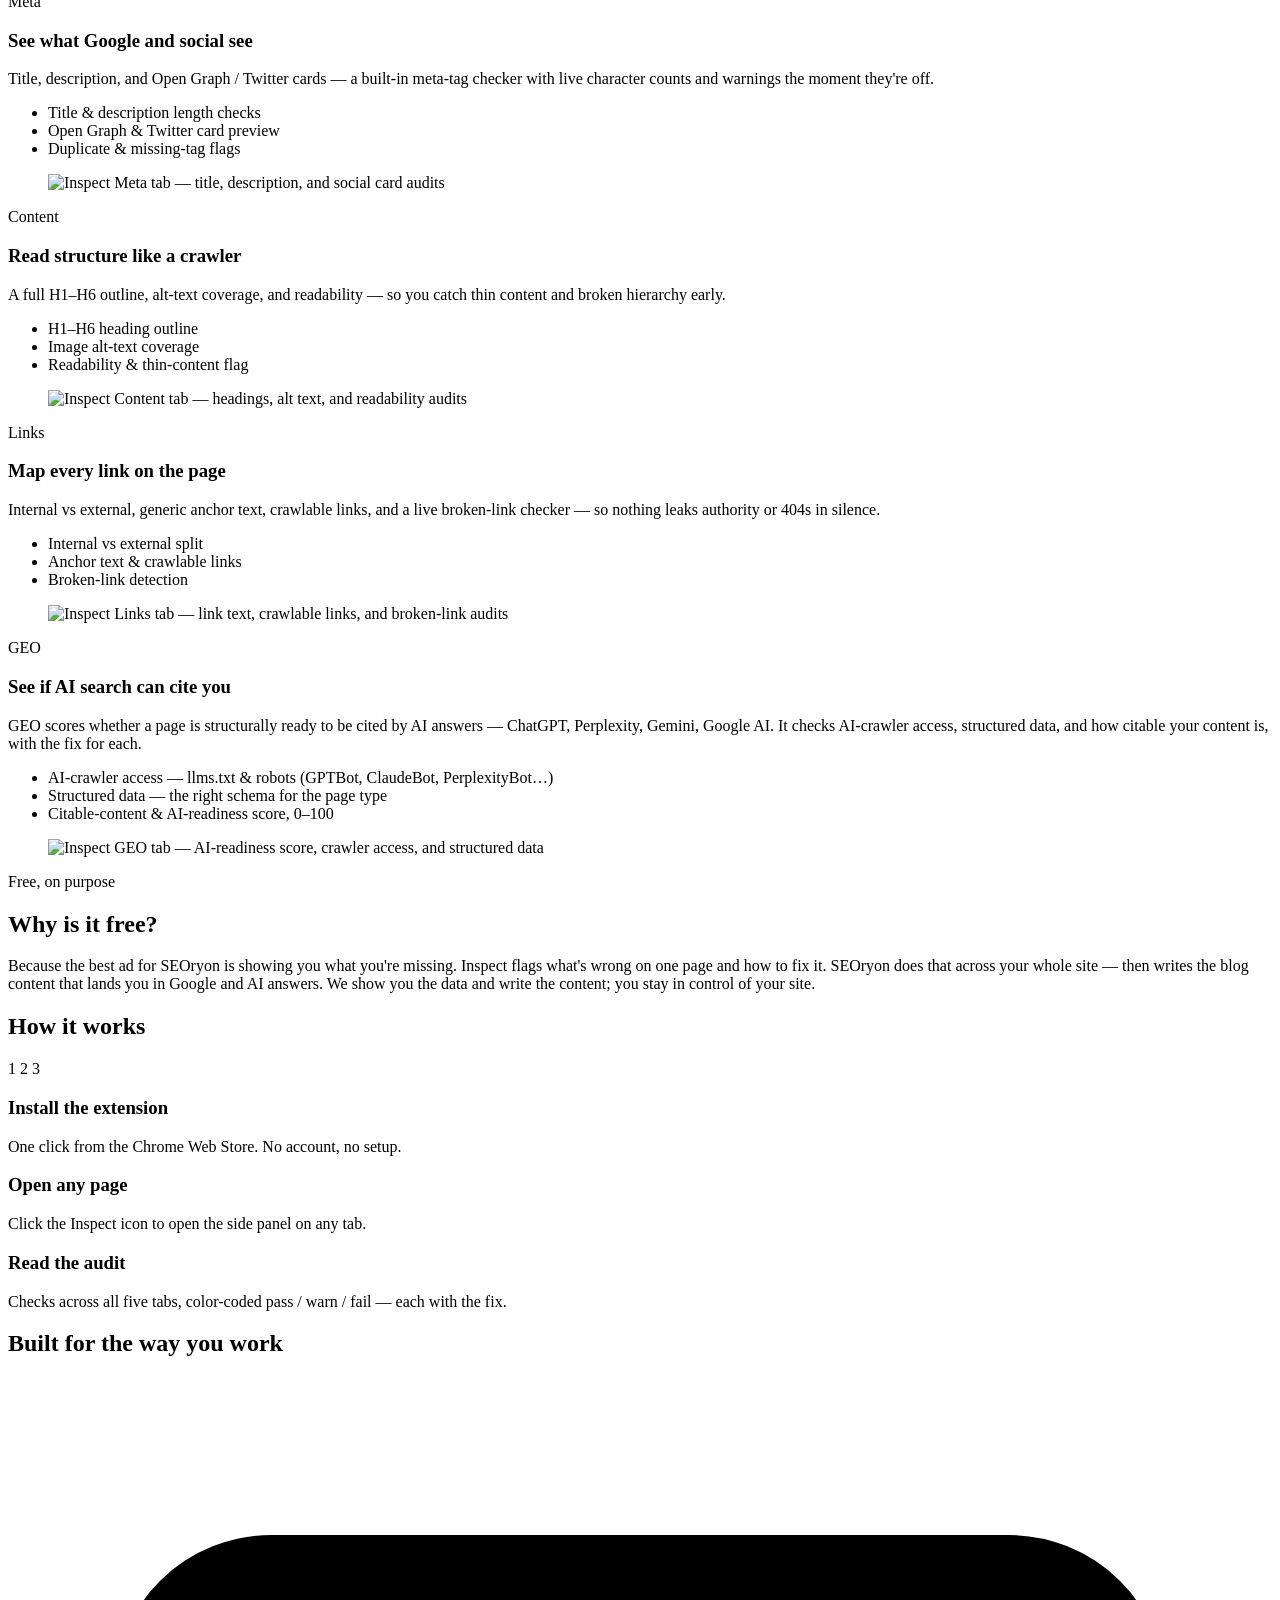
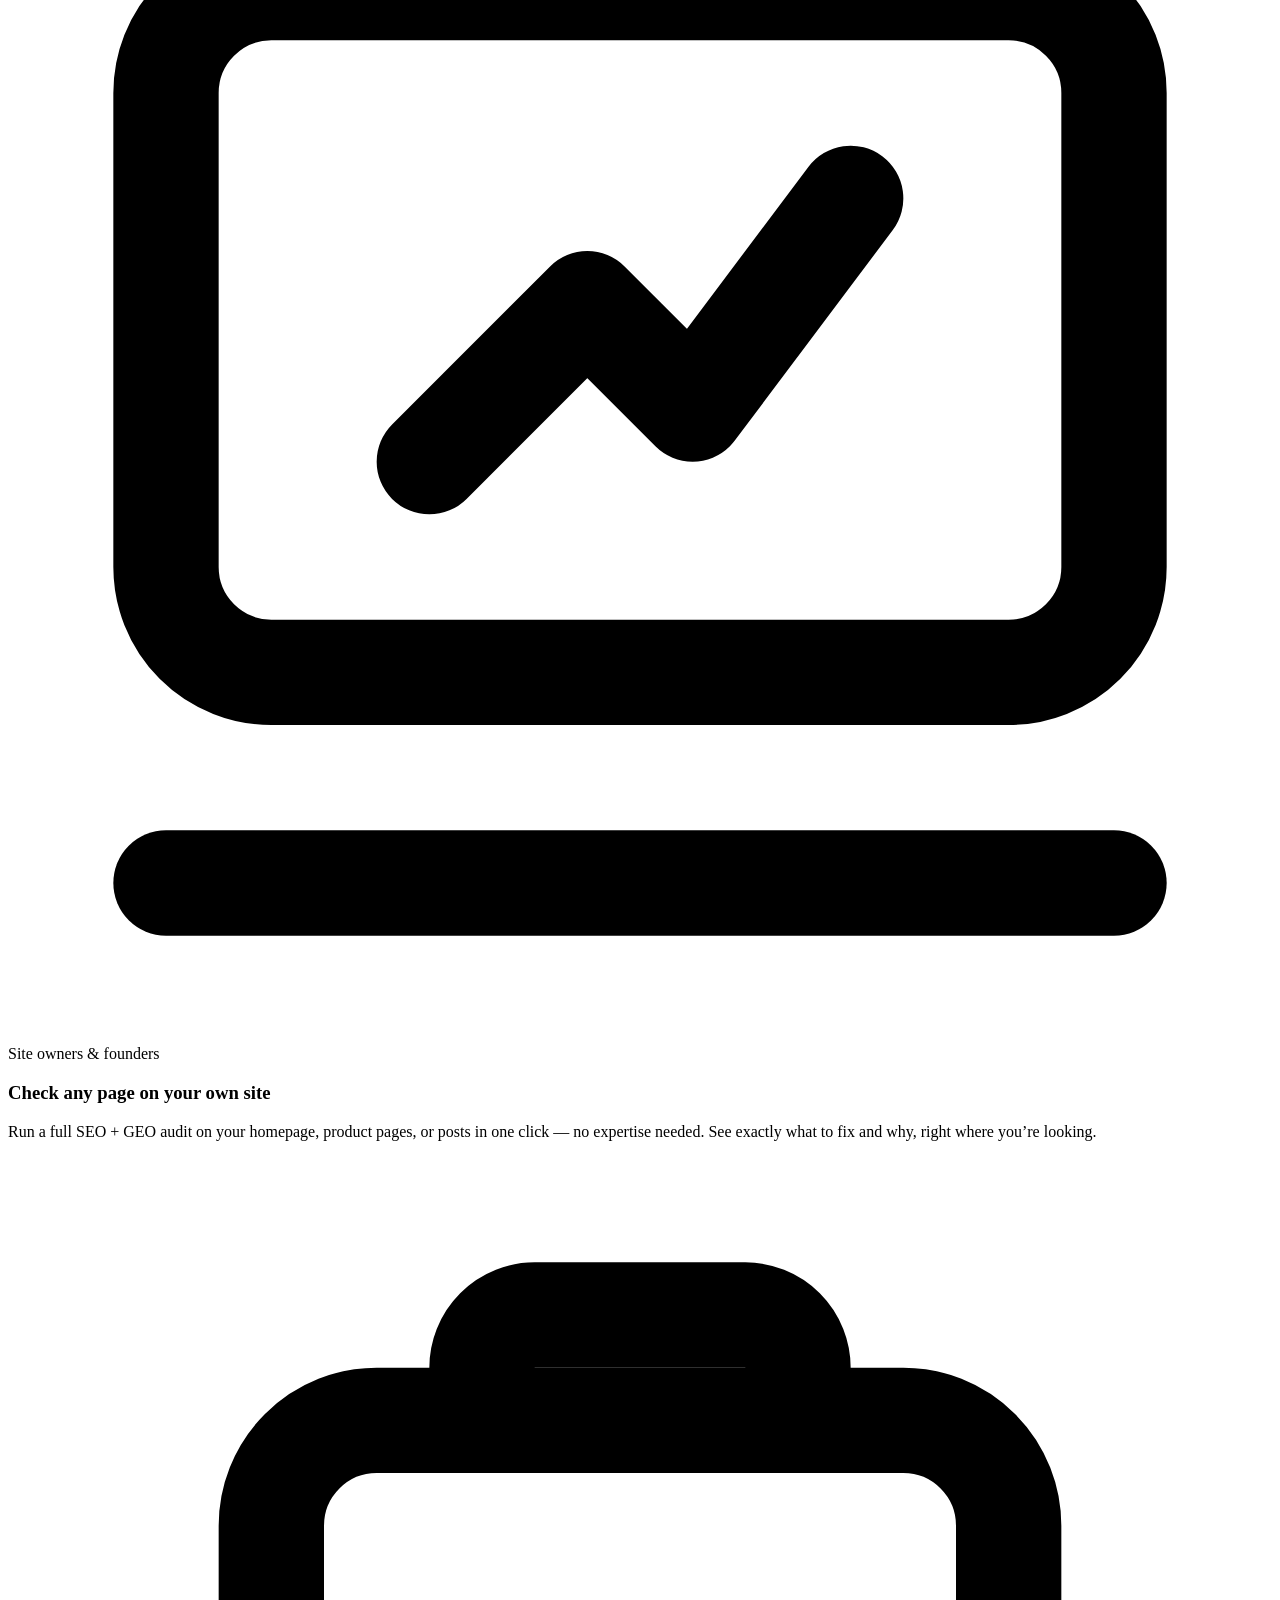
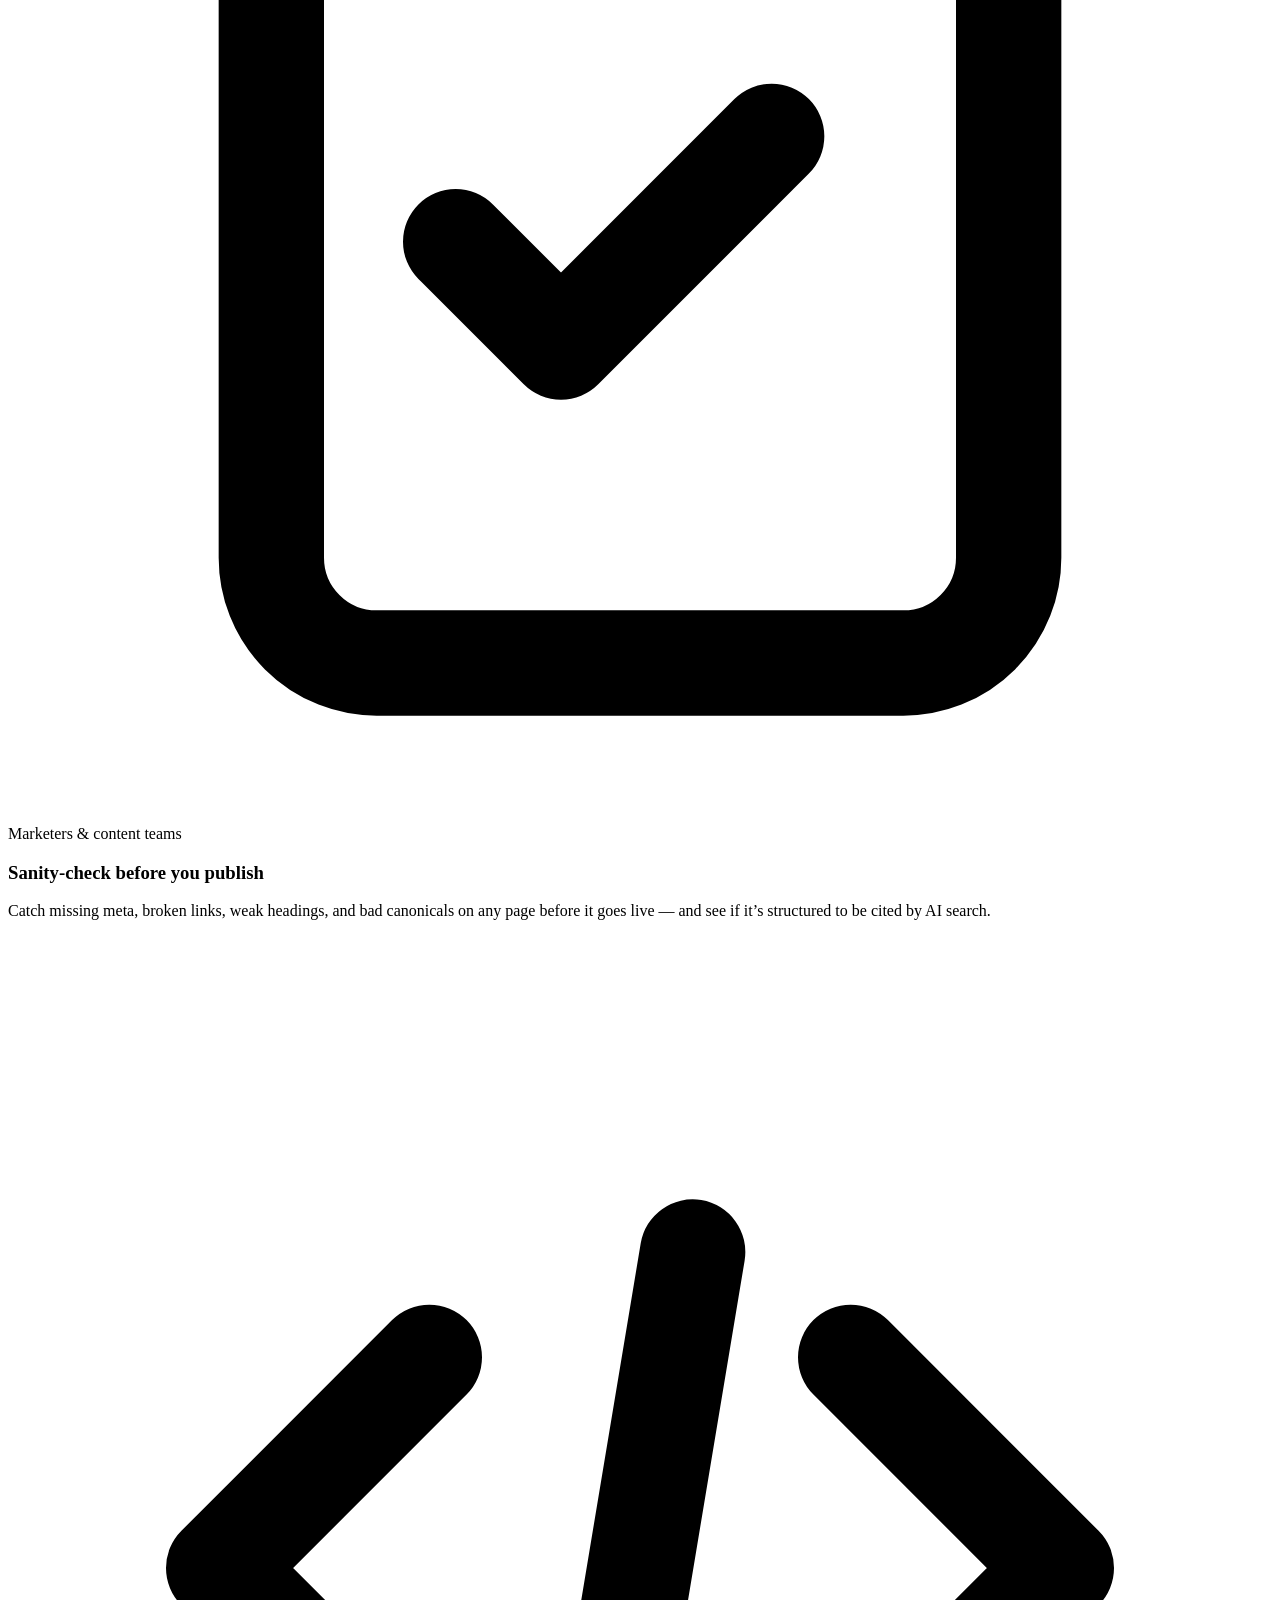
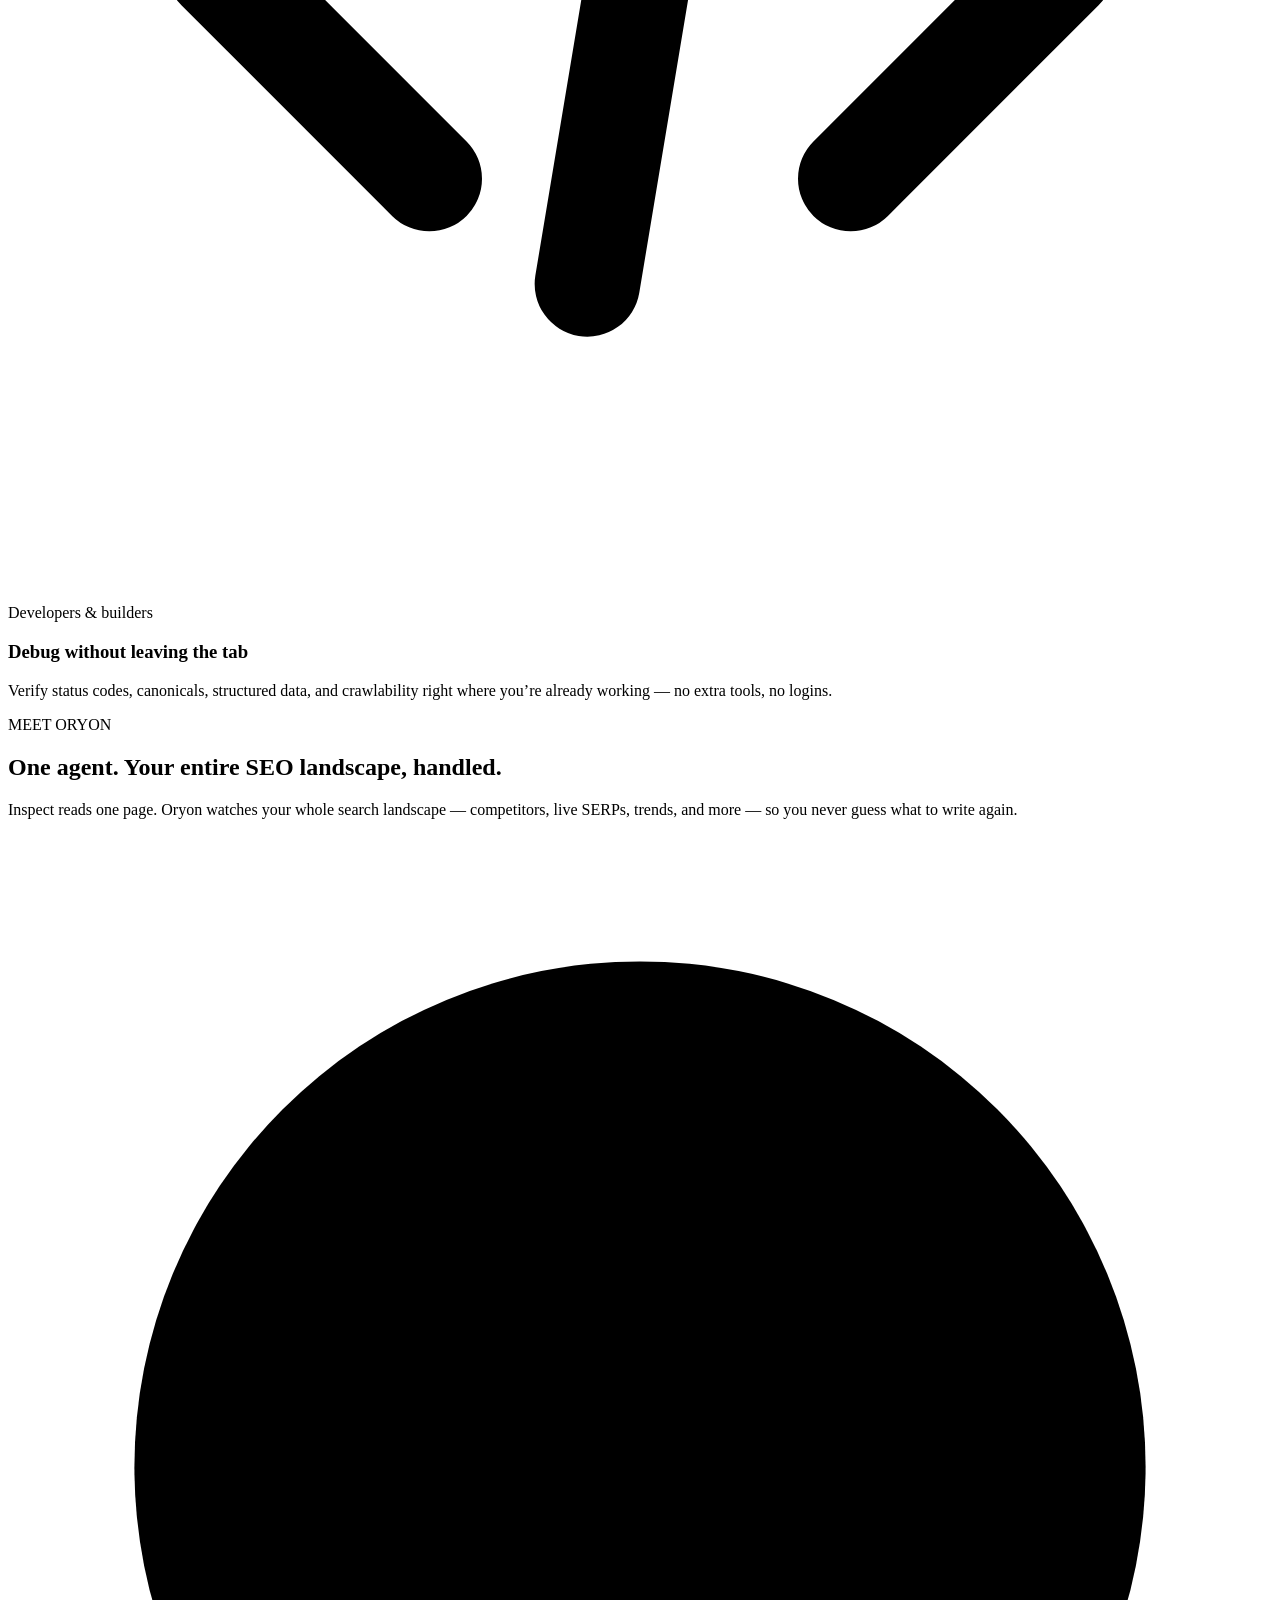
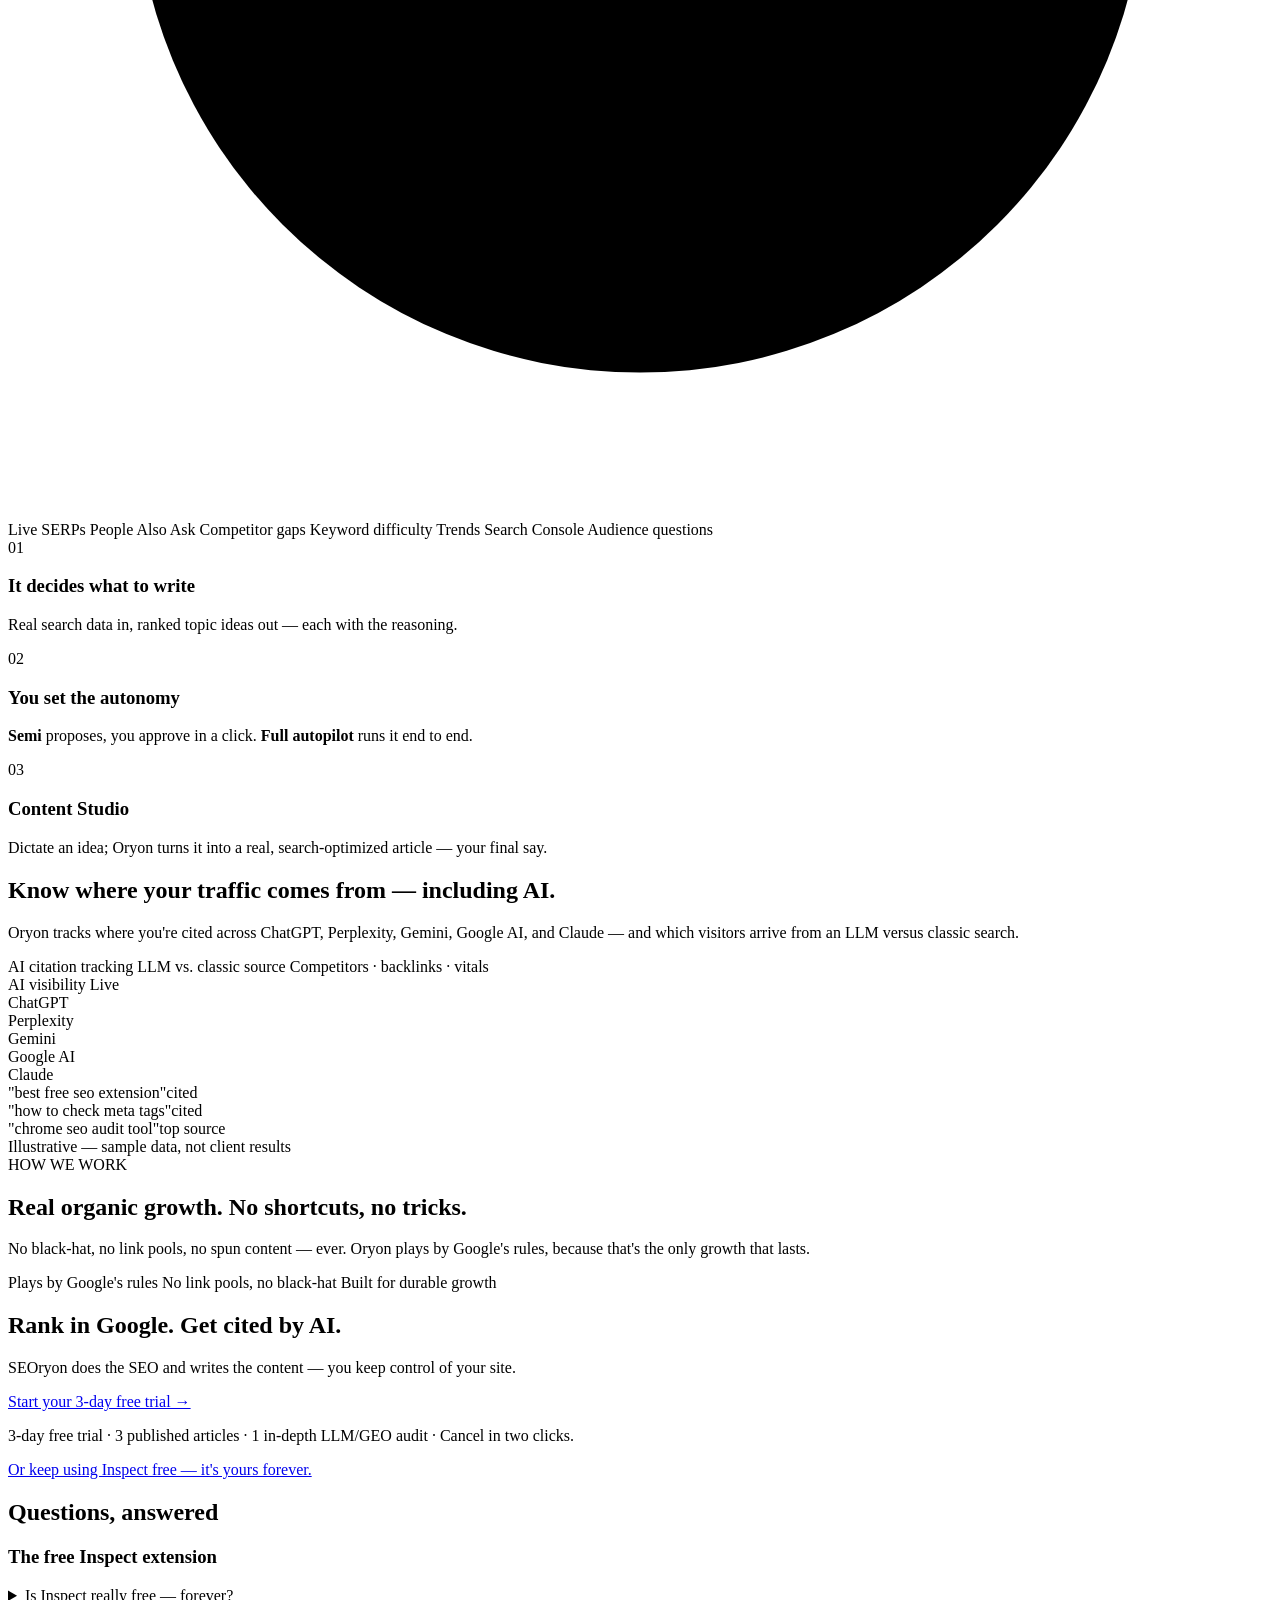
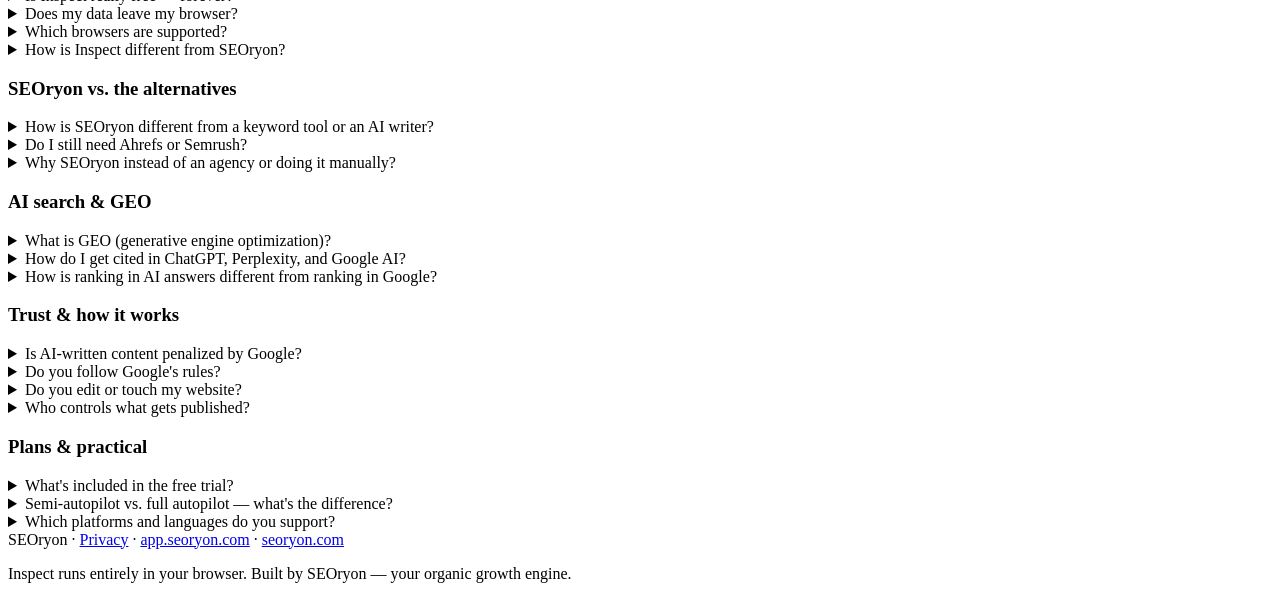
==== commit 3af52f0f: "v12: swap hero to richer composite mockup + truthful alt - panel-hero.png replaced with the new comp" ====
--- a/web/index.html
+++ b/web/index.html
@@ -79,11 +79,11 @@
       </div>
       <p class="microcopy" data-i18n="hero_micro">Works on any page you're viewing · Chrome &amp; Edge · Free forever — the install is the whole product.</p>
 
-      <!-- Product shot: the Inspect side panel. TODO: drop the NEW panel-hero.png
-           (showing the GEO tab + Page-Score & GEO paired dashboard) into web/assets/.
-           Until then the labeled placeholder below shows. -->
+      <!-- Product shot: composite mockup of the Inspect extension — the side panel
+           (Page Score + GEO score) plus content-quality, links-health, social-preview
+           and whole-site-audit cards. Falls back to the labeled placeholder if missing. -->
       <figure class="hero-shot">
-        <img class="shot" src="/assets/panel-hero.png" alt="Inspect Chrome extension side panel showing a page's SEO score, GEO score, and audits" data-i18n-alt="shot_hero_alt" />
+        <img class="shot" src="/assets/panel-hero.png" alt="Inspect Chrome extension auditing a page — Page Score and GEO score, with content quality, links health, social preview, and whole-site audit panels" data-i18n-alt="shot_hero_alt" />
         <div class="shot-ph" hidden>
           <span class="shot-ph-tag">PNG</span>
           <span class="shot-ph-label" data-i18n="shot_hero_ph">Screenshot placeholder — Inspect side panel · drop assets/panel-hero.png</span>
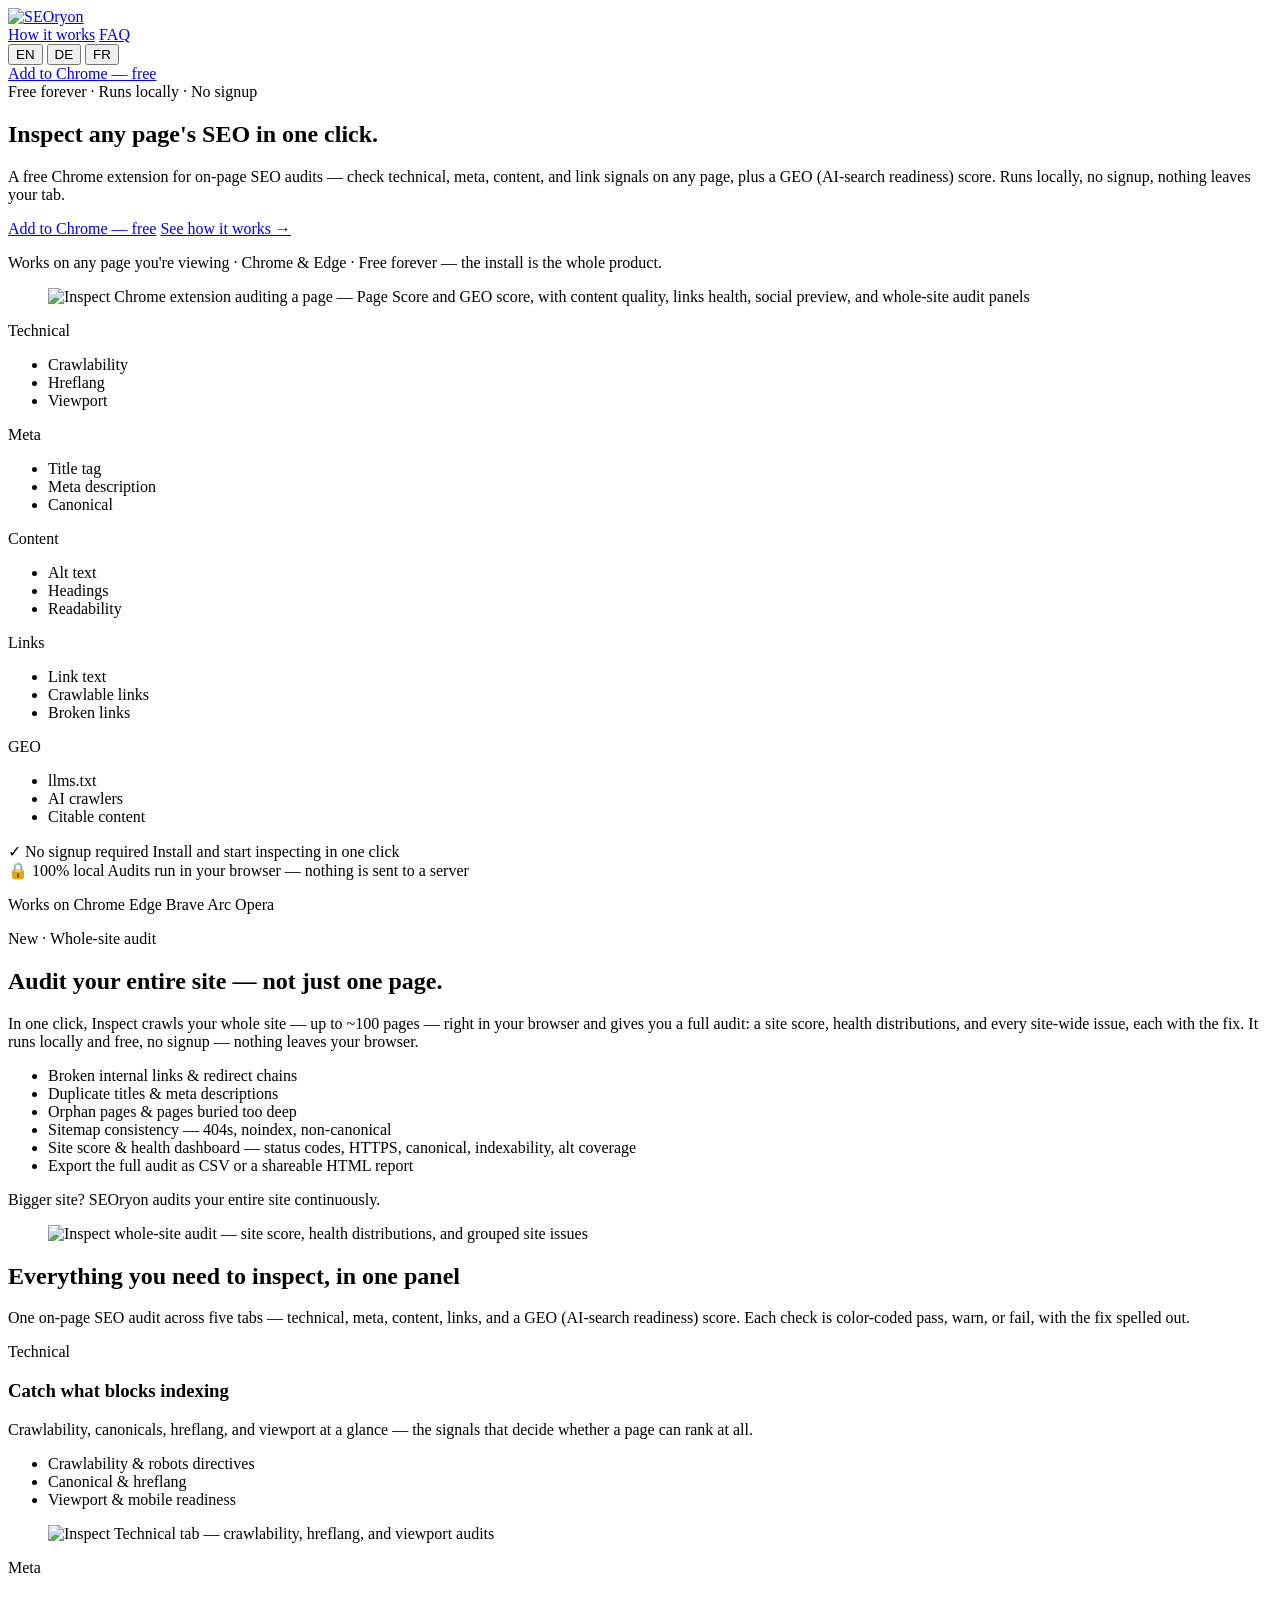
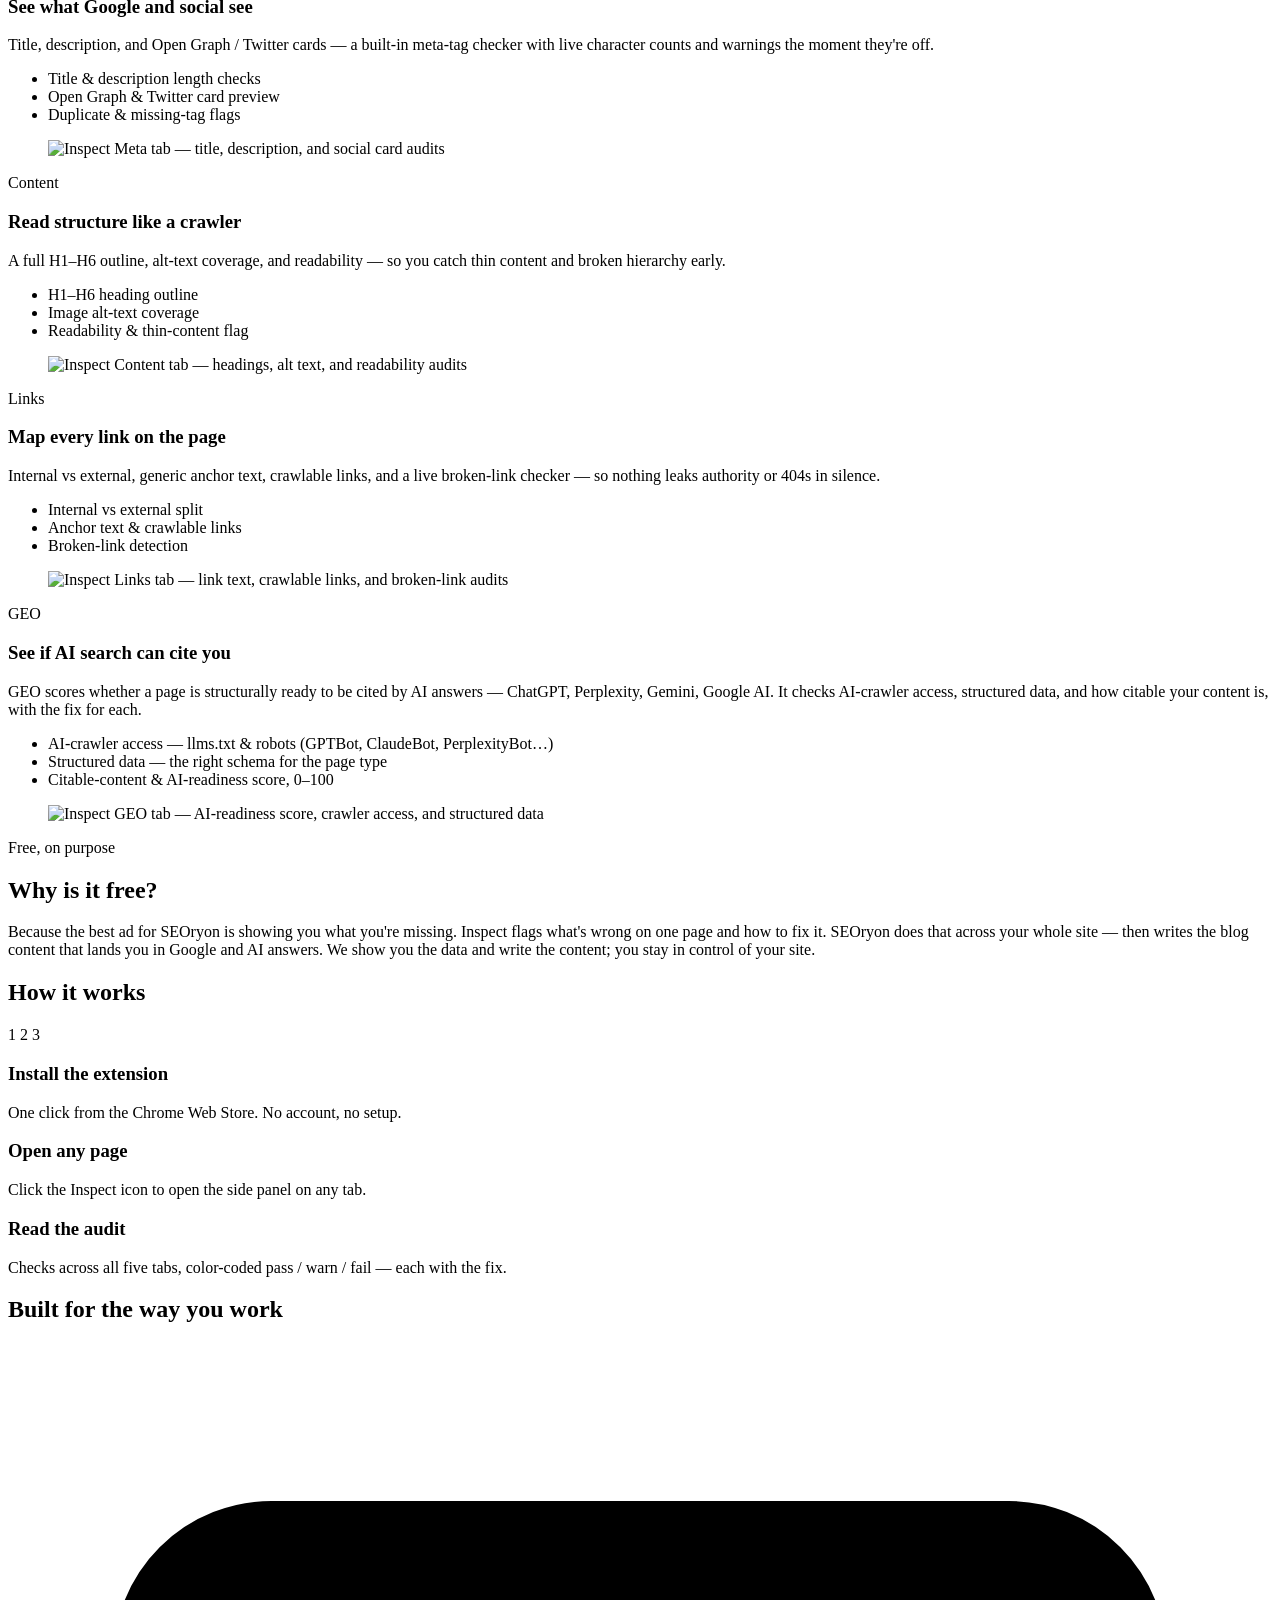
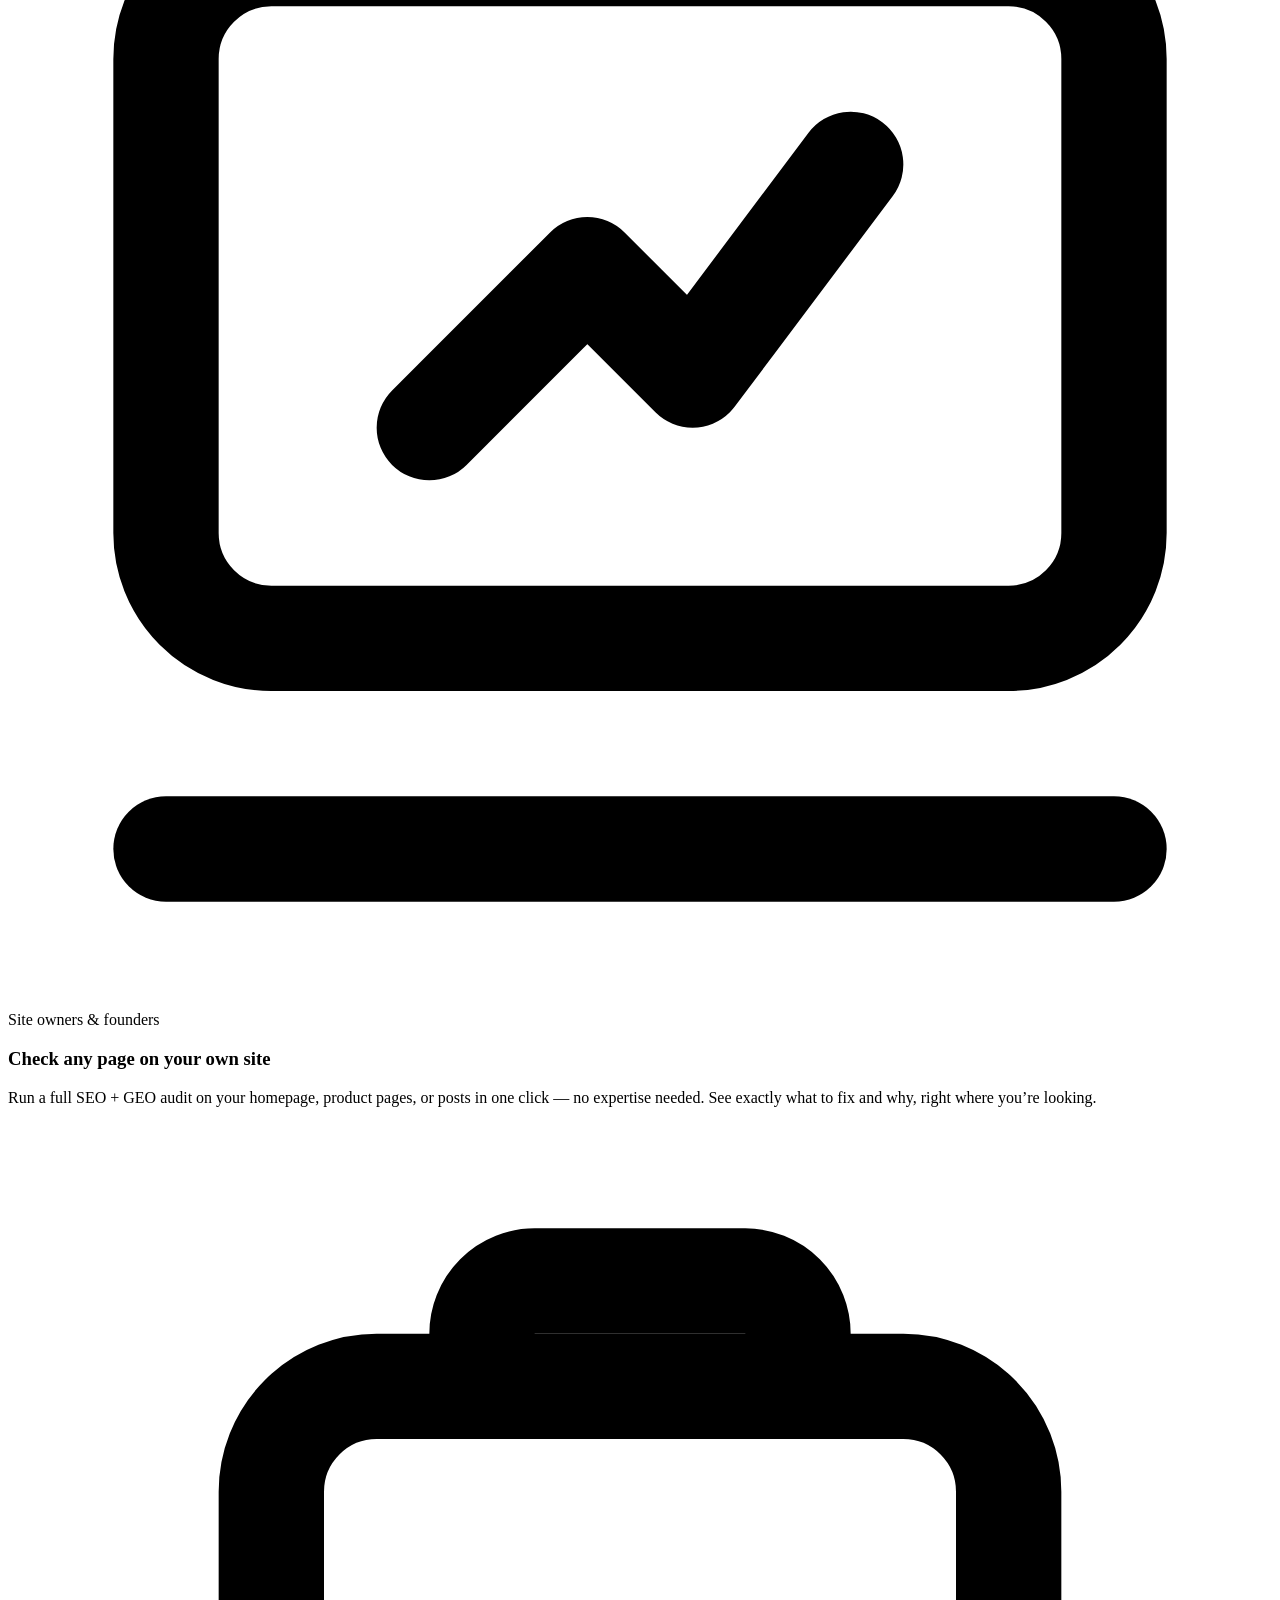
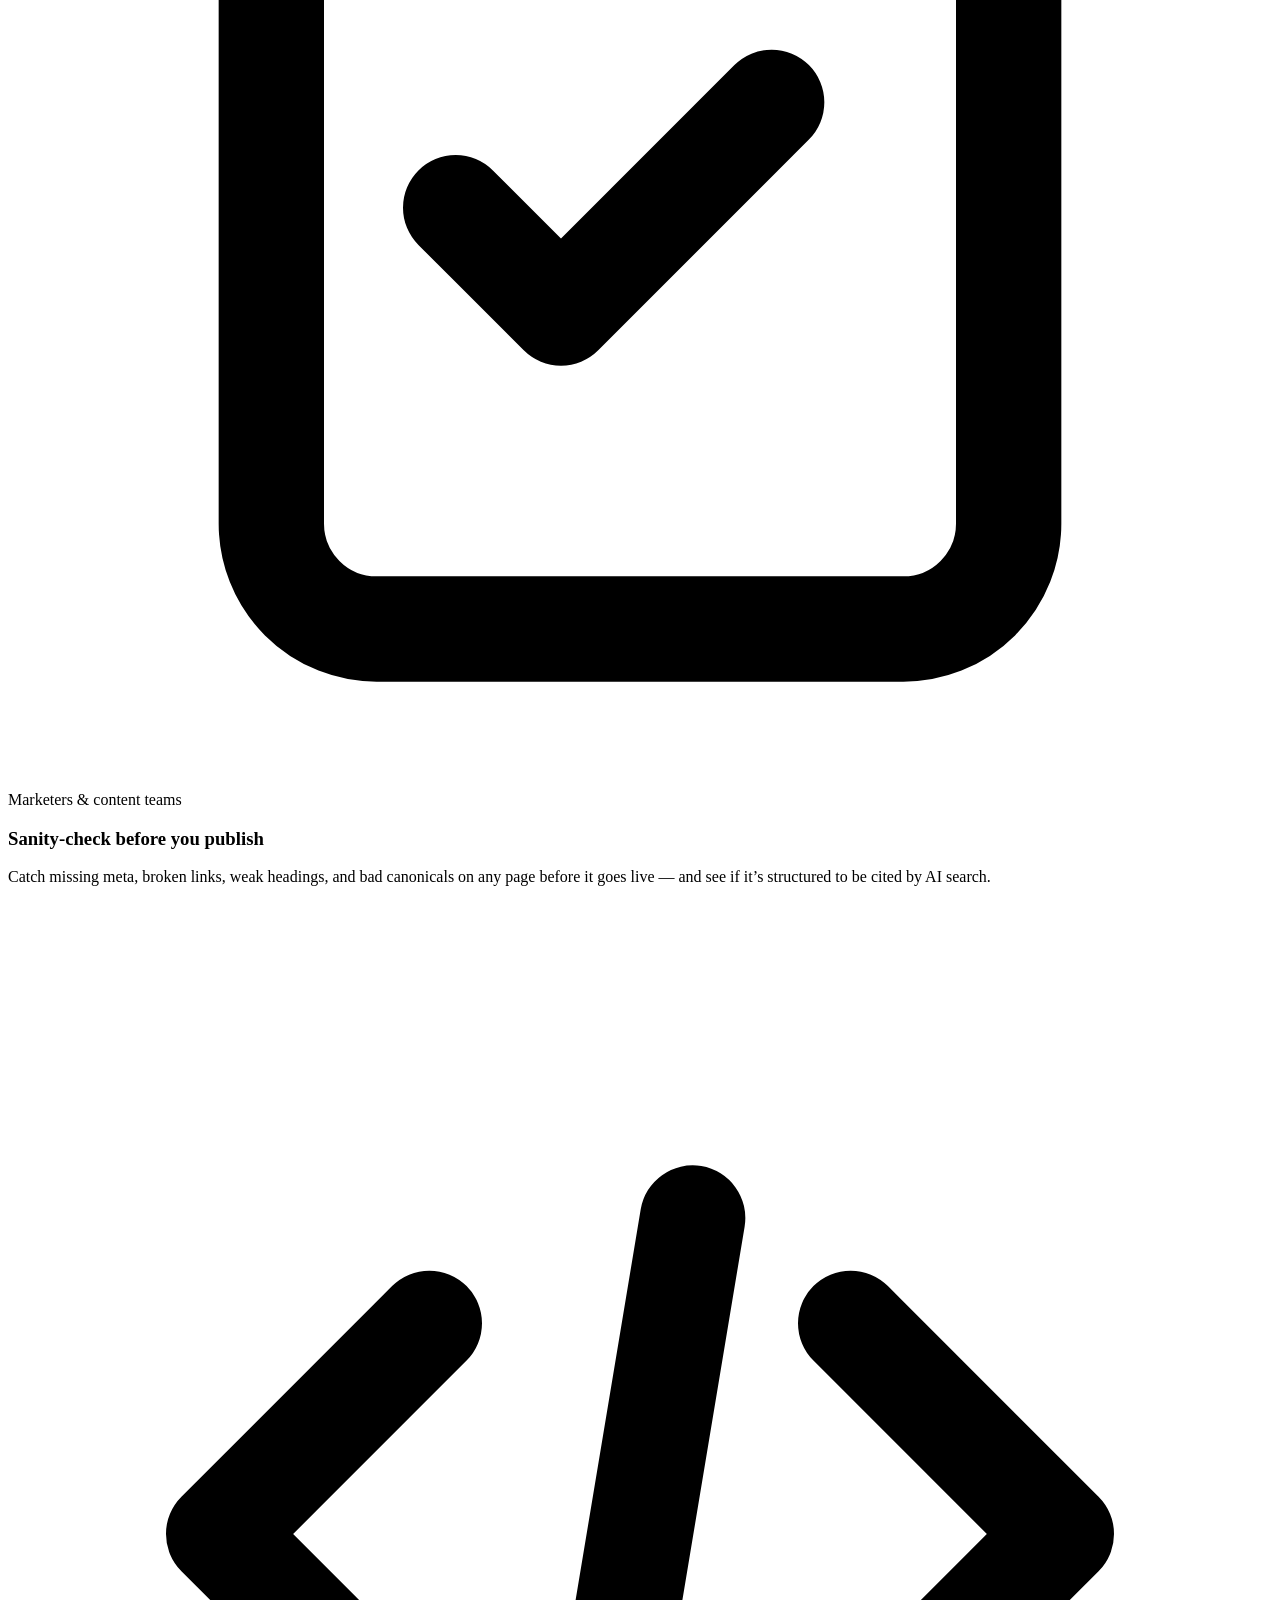
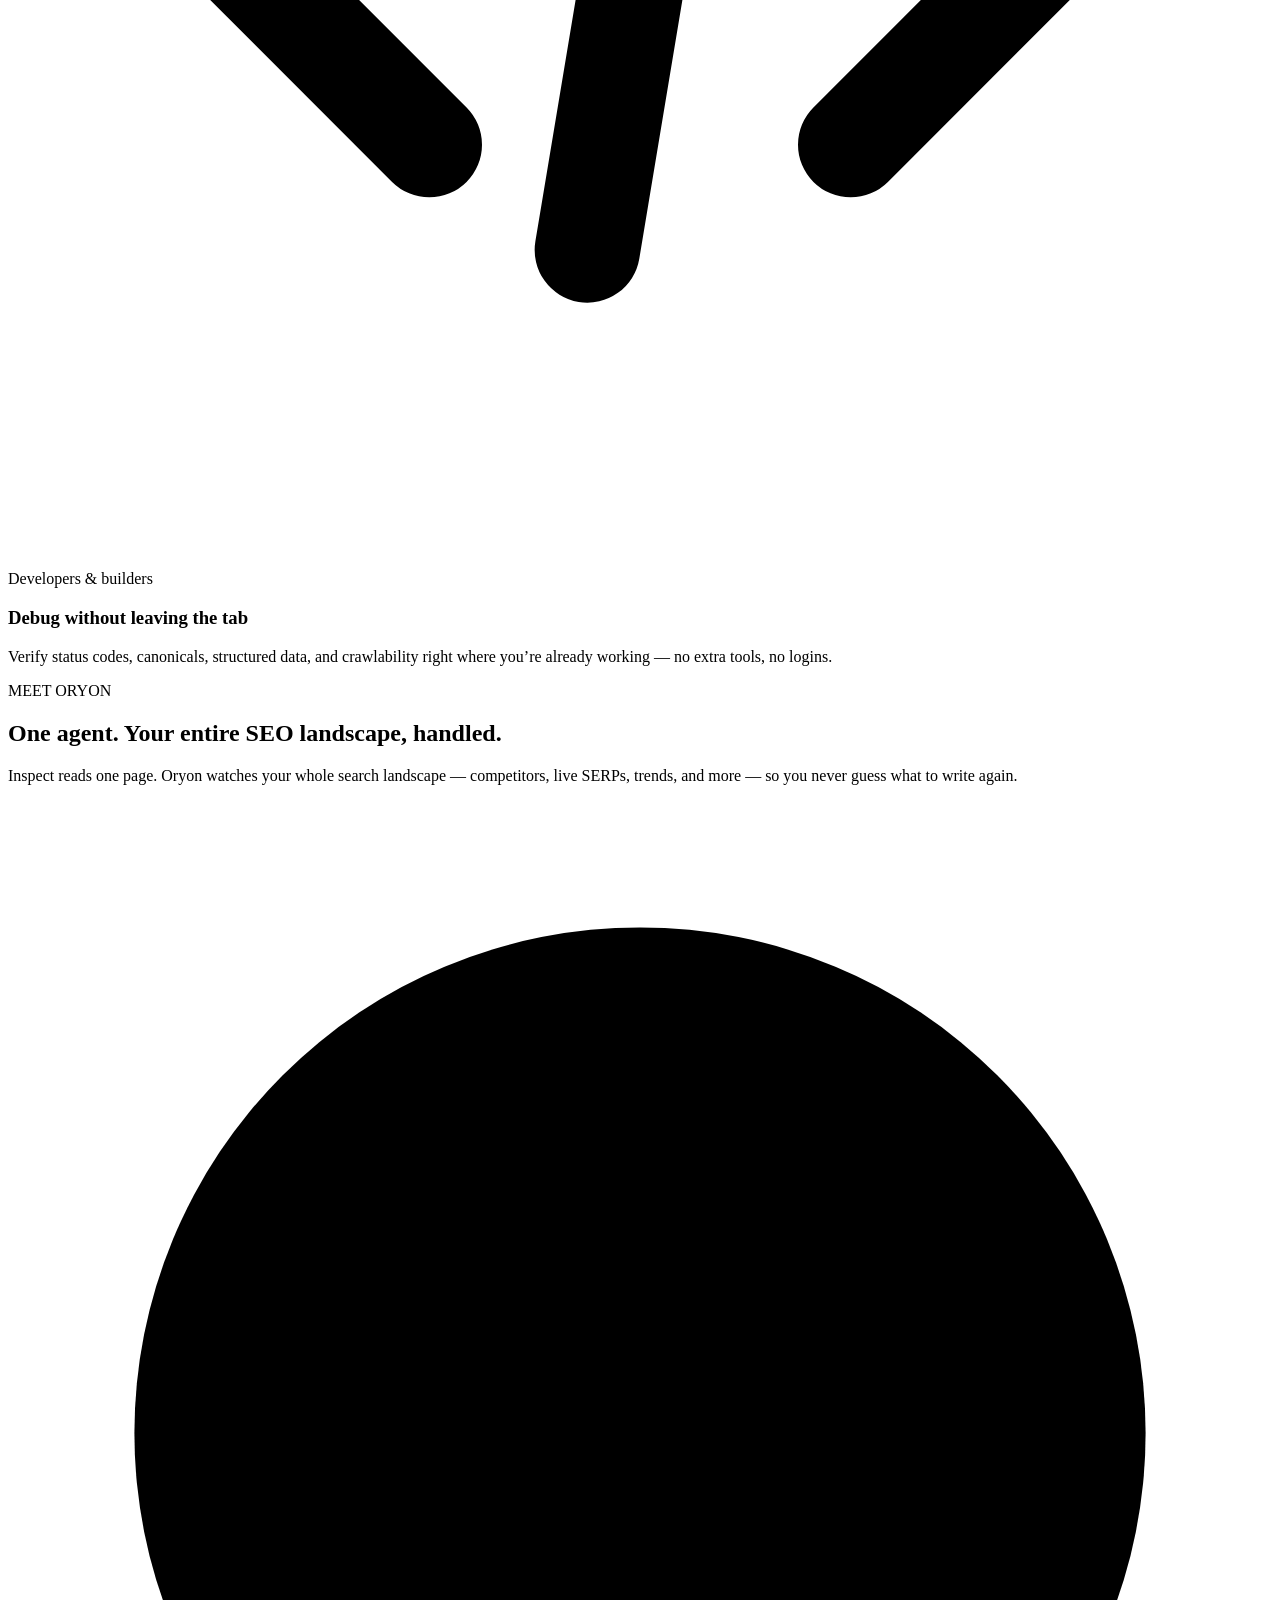
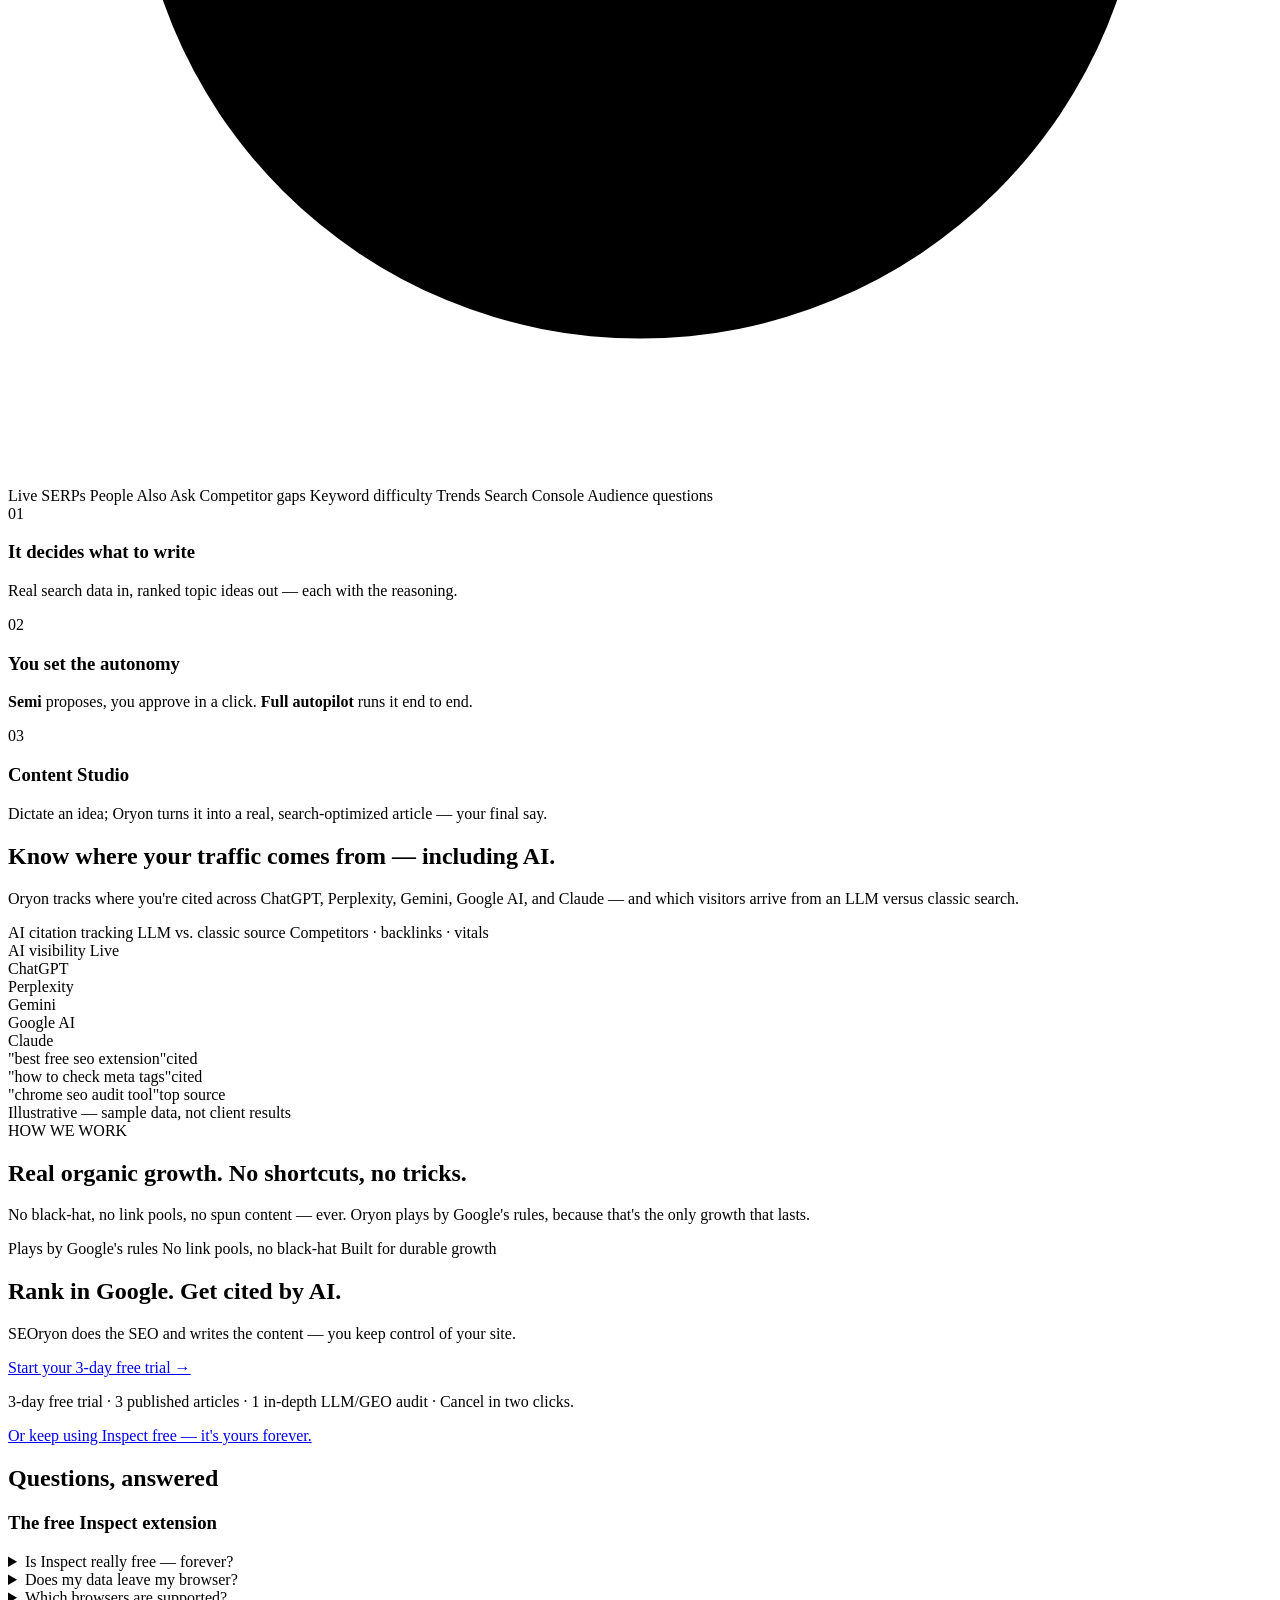
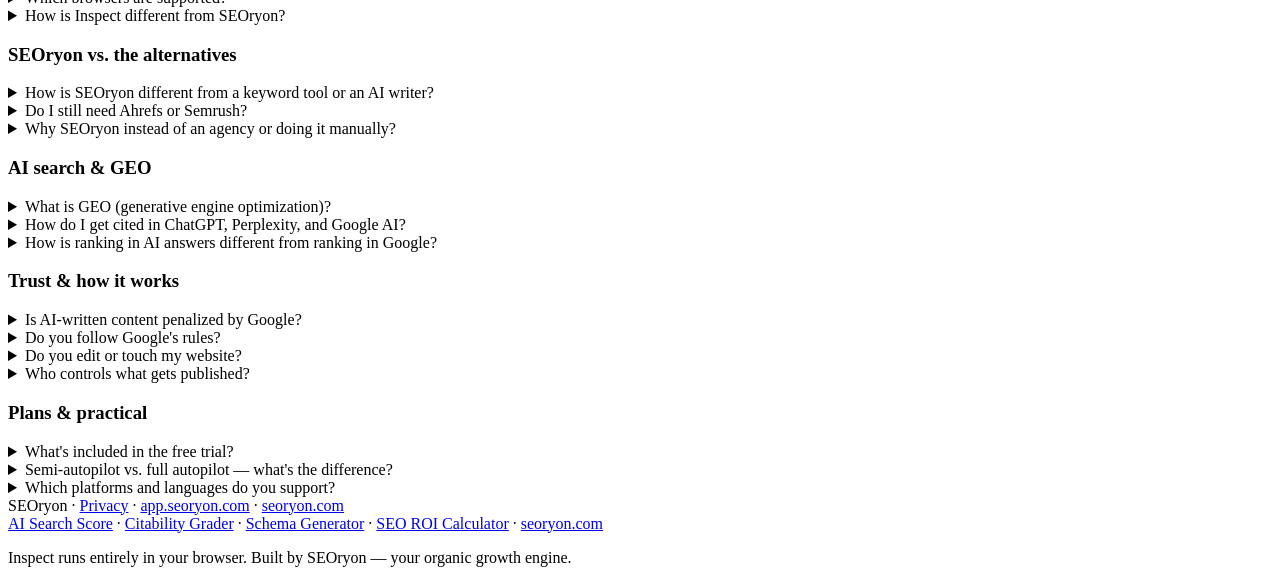
==== commit b10123e7: "SEO truth fixes: store link in raw HTML, cross-links, no ?lang hreflang, lighter images - Add to Chr" ====
--- a/web/index.html
+++ b/web/index.html
@@ -14,10 +14,6 @@
   <meta property="og:image" content="https://inspect.seoryon.com/logo.png" />
   <meta name="twitter:card" content="summary_large_image" />
   <link rel="canonical" href="https://inspect.seoryon.com" />
-  <link rel="alternate" hreflang="en" href="https://inspect.seoryon.com/" />
-  <link rel="alternate" hreflang="de" href="https://inspect.seoryon.com/?lang=de" />
-  <link rel="alternate" hreflang="fr" href="https://inspect.seoryon.com/?lang=fr" />
-  <link rel="alternate" hreflang="x-default" href="https://inspect.seoryon.com/" />
   <!-- Favicon: the SEOryon "S" mark (generated from seoryon-mark.svg) -->
   <link rel="icon" href="/favicon.ico" sizes="any" />
   <link rel="icon" type="image/png" sizes="32x32" href="/favicon-32.png" />
@@ -44,9 +40,10 @@
 </head>
 <body>
   <header class="topbar">
-    <a href="https://app.seoryon.com/?utm_source=inspect-tool&utm_medium=brand" class="brand" aria-label="SEOryon">
+    <!-- App gated: app.seoryon.com isn't public yet — driven by APP_LIVE in app.js (single-line revert). -->
+    <a href="#" data-live-href="https://app.seoryon.com/?utm_source=inspect-tool&utm_medium=brand" class="brand js-app-link is-soon" aria-label="SEOryon" aria-disabled="true">
       <!-- TODO: logo — reuses the SEOryon mark copied from score.seoryon.com (web/logo.png). -->
-      <img src="/logo.png" class="logo-img" alt="SEOryon" />
+      <img src="/logo-sm.png" class="logo-img" alt="SEOryon" />
     </a>
     <nav class="navlinks">
       <a href="#how" class="nav-secondary" data-i18n="nav_how">How it works</a>
@@ -58,12 +55,14 @@
       </div>
       <!-- TODO: Chrome Web Store URL — placeholder href="#" until the extension is published. -->
       <!-- "Coming soon" state until the extension is published — driven by CHROME_STORE_URL in app.js (single-line revert). -->
-      <a href="#" class="cta-link js-chrome is-soon" data-i18n="cta_add" aria-disabled="true">Coming soon to Chrome</a>
+      <a href="https://chromewebstore.google.com/detail/pkkjcnpdpflbgcpeaeggibkhhkkddoik" class="cta-link js-chrome" data-i18n="cta_add">Add to Chrome — free</a>
     </nav>
   </header>
 
   <main>
     <section class="hero" id="install">
+      <div class="hero-top">
+        <div class="hero-copy">
       <div class="hero-meta">
         <span class="status-dot"></span>
         <span class="status-text" data-i18n="hero_pill">Free forever · Runs locally · No signup</span>
@@ -74,21 +73,23 @@
 
       <div class="hero-actions">
         <!-- "Coming soon" state until the extension is published — driven by CHROME_STORE_URL in app.js (single-line revert). -->
-        <a href="#" class="btn-gradient js-chrome is-soon" data-i18n="cta_add" aria-disabled="true">Coming soon to Chrome</a>
+        <a href="https://chromewebstore.google.com/detail/pkkjcnpdpflbgcpeaeggibkhhkkddoik" class="btn-gradient js-chrome" data-i18n="cta_add">Add to Chrome — free</a>
         <a href="#how" class="btn-ghost" data-i18n="cta_how">See how it works →</a>
       </div>
       <p class="microcopy" data-i18n="hero_micro">Works on any page you're viewing · Chrome &amp; Edge · Free forever — the install is the whole product.</p>
 
+        </div>
       <!-- Product shot: composite mockup of the Inspect extension — the side panel
            (Page Score + GEO score) plus content-quality, links-health, social-preview
            and whole-site-audit cards. Falls back to the labeled placeholder if missing. -->
       <figure class="hero-shot">
-        <img class="shot" src="/assets/panel-hero.png" alt="Inspect Chrome extension auditing a page — Page Score and GEO score, with content quality, links health, social preview, and whole-site audit panels" data-i18n-alt="shot_hero_alt" />
+        <img class="shot" src="/assets/panel-hero.webp" width="1640" height="923" alt="Inspect Chrome extension auditing a page — Page Score and GEO score, with content quality, links health, social preview, and whole-site audit panels" data-i18n-alt="shot_hero_alt" />
         <div class="shot-ph" hidden>
           <span class="shot-ph-tag">PNG</span>
           <span class="shot-ph-label" data-i18n="shot_hero_ph">Screenshot placeholder — Inspect side panel · drop assets/panel-hero.png</span>
         </div>
       </figure>
+      </div>
 
       <!-- "What gets checked" — Inspect's five tabs + its real audits, dashboard-card style -->
       <div class="signals-row tabs-row" aria-label="What Inspect checks">
@@ -193,12 +194,6 @@
               <span class="shot-ph-label" data-i18n="ss_ph">Screenshot placeholder · drop assets/tab-sitescan.png</span>
             </div>
           </figure>
-          <!-- Optional second screenshot (Site Issues). If the file is absent the
-               whole figure is hidden by app.js — the section stays complete with one. -->
-          <figure class="feature-shot sitescan-shot" data-optional>
-            <img class="shot" src="/assets/tab-siteissues.png" alt="Inspect Site Issues — broken links, duplicate titles, and orphan pages grouped by severity" data-i18n-alt="ss_alt2" />
-            <div class="shot-ph" hidden></div>
-          </figure>
         </div>
       </div>
     </section>
@@ -519,7 +514,8 @@
         <span class="cta-accent" aria-hidden="true"></span>
         <h2 data-i18n="cv_e_h">Rank in Google. Get cited by AI.</h2>
         <p data-i18n="cv_e_sub">SEOryon does the SEO and writes the content — you keep control of your site.</p>
-        <a href="https://app.seoryon.com/signup?utm_source=inspect-tool&utm_medium=convert&utm_campaign=trial" class="btn-gradient btn-gradient-lg" data-i18n="cv_e_cta">Start your 3-day free trial →</a>
+        <!-- "Coming soon" state until app.seoryon.com is public — driven by APP_LIVE in app.js (single-line revert). -->
+        <a href="#" data-live-href="https://app.seoryon.com/signup?utm_source=inspect-tool&utm_medium=convert&utm_campaign=trial" class="btn-gradient btn-gradient-lg js-app-link is-soon" data-i18n="cv_e_cta" aria-disabled="true">Start your 3-day free trial →</a>
         <p class="microcopy" data-i18n="cv_e_fine">3-day free trial · 3 published articles · 1 in-depth LLM/GEO audit · Cancel in two clicks.</p>
         <a href="#install" class="convert-secondary" data-i18n="cv_e_secondary">Or keep using Inspect free — it's yours forever.</a>
       </div>
@@ -650,7 +646,10 @@
 
     <footer>
       <div>
-        <span class="wordmark sm">SEOryon</span> · <a href="/privacy" data-i18n="footer_privacy">Privacy</a> · <a href="https://app.seoryon.com/?utm_source=inspect-tool&utm_medium=footer">app.seoryon.com</a> · <a href="https://seoryon.com">seoryon.com</a>
+        <span class="wordmark sm">SEOryon</span> · <a href="/privacy" data-i18n="footer_privacy">Privacy</a> · <a href="#" data-live-href="https://app.seoryon.com/?utm_source=inspect-tool&utm_medium=footer" class="js-app-link" aria-disabled="true">app.seoryon.com</a> · <a href="https://seoryon.com">seoryon.com</a>
+      </div>
+      <div>
+        <a href="https://score.seoryon.com">AI Search Score</a> · <a href="https://cite.seoryon.com">Citability Grader</a> · <a href="https://schema.seoryon.com">Schema Generator</a> · <a href="https://roi.seoryon.com">SEO ROI Calculator</a> · <a href="https://seoryon.com">seoryon.com</a>
       </div>
       <p class="microcopy" data-i18n="footer_note">Inspect runs entirely in your browser. Built by SEOryon — your organic growth engine.</p>
     </footer>
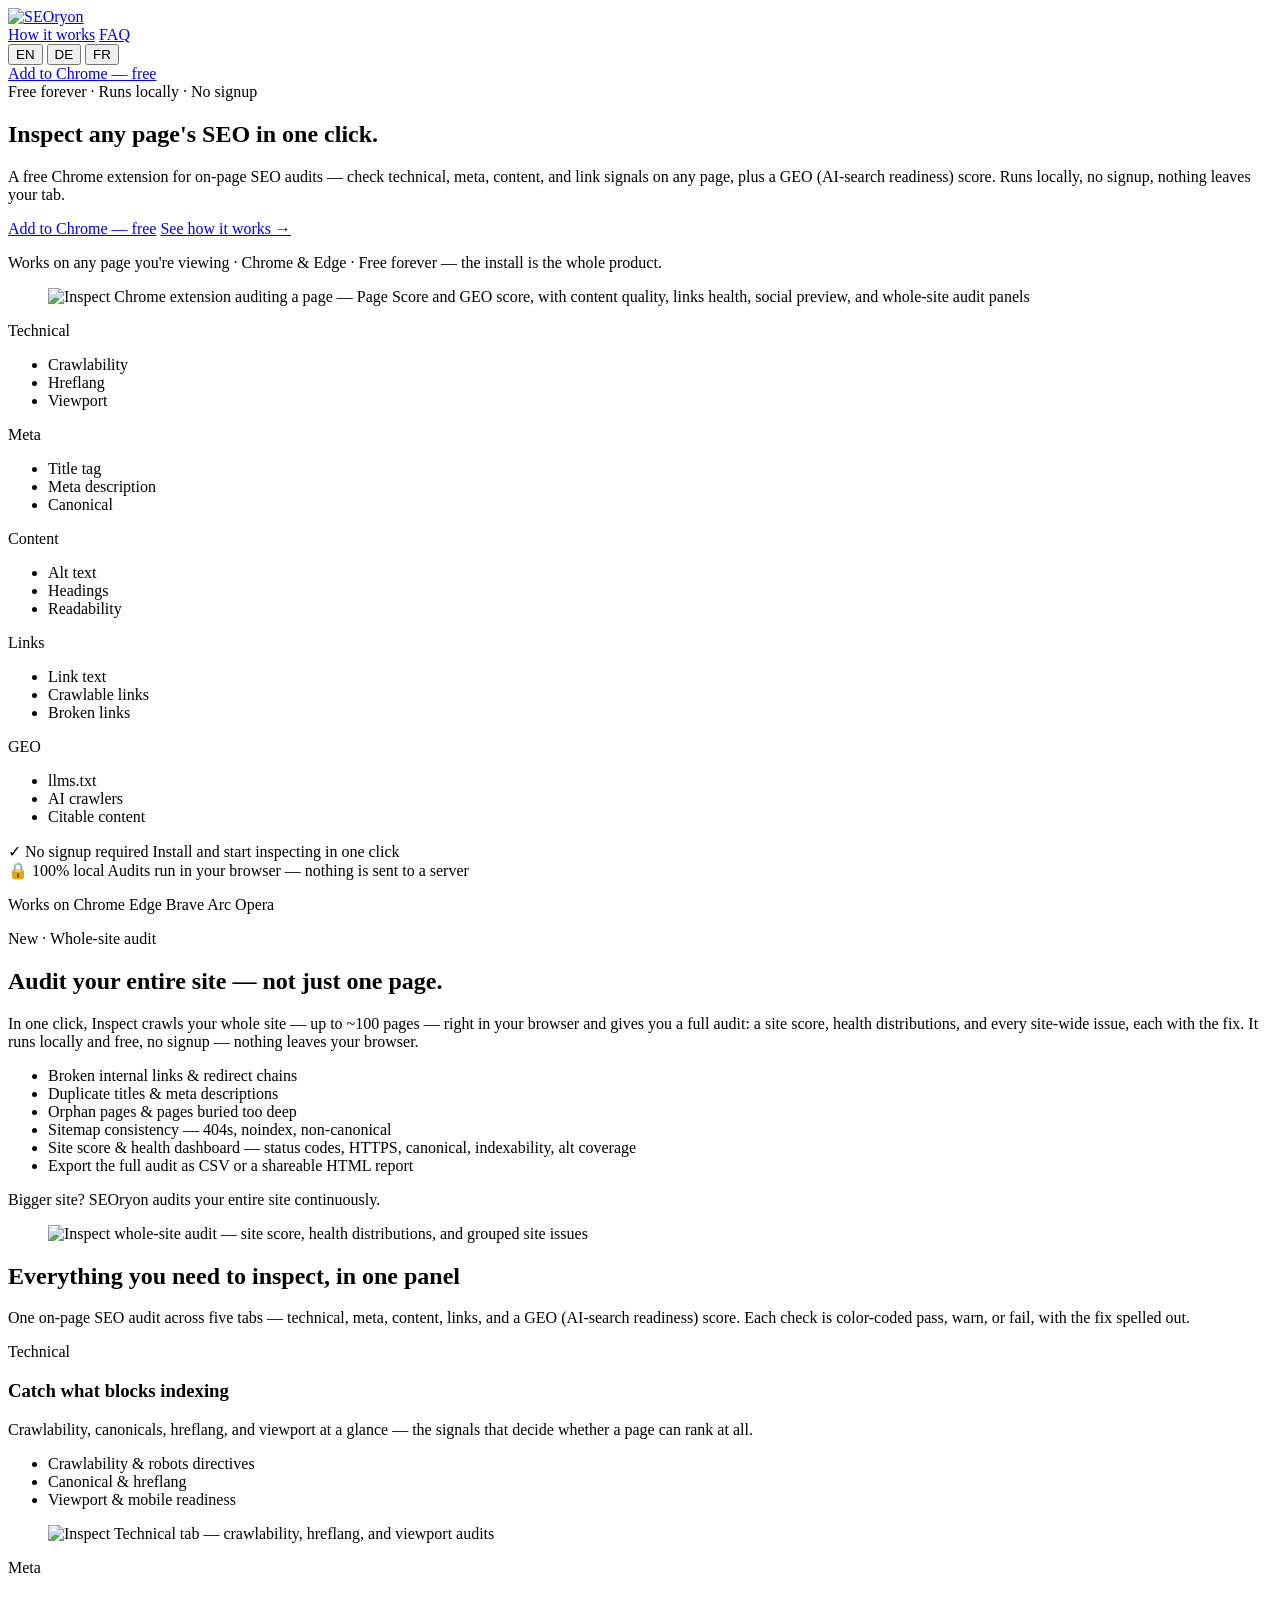
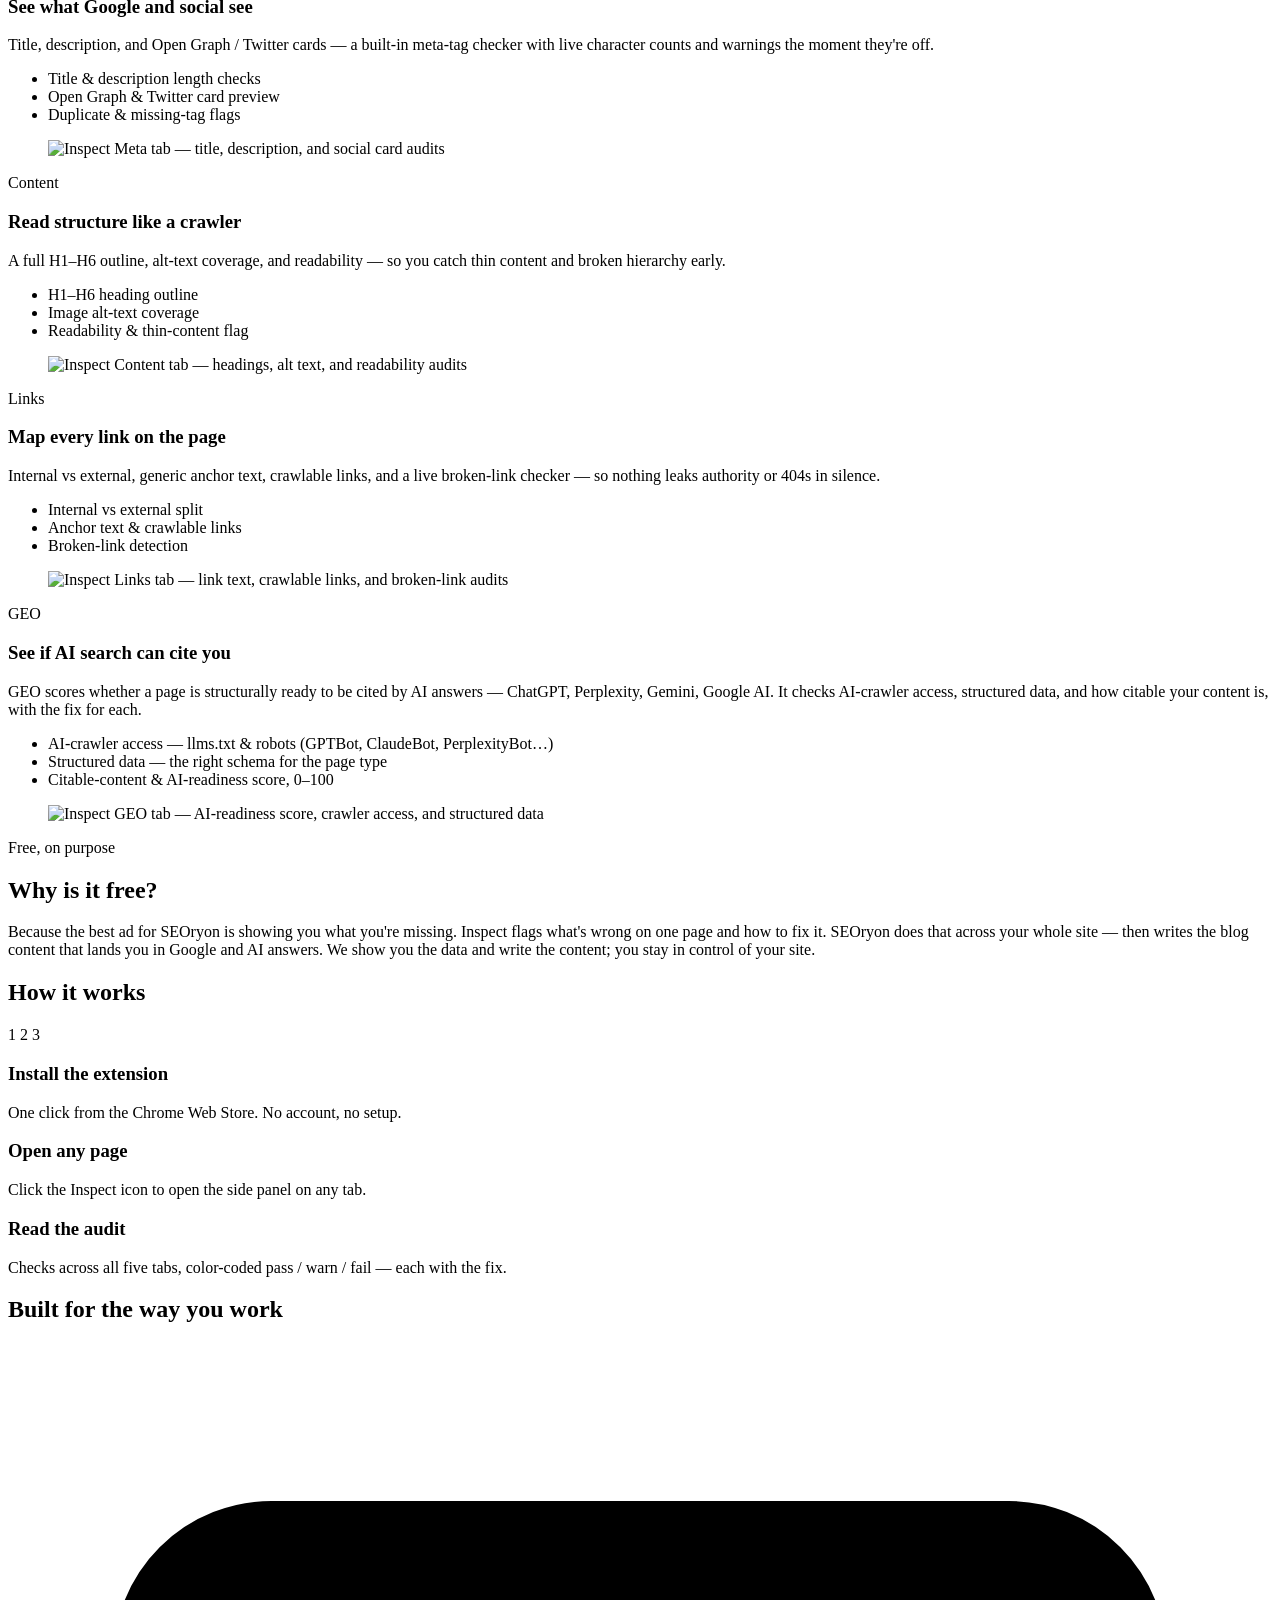
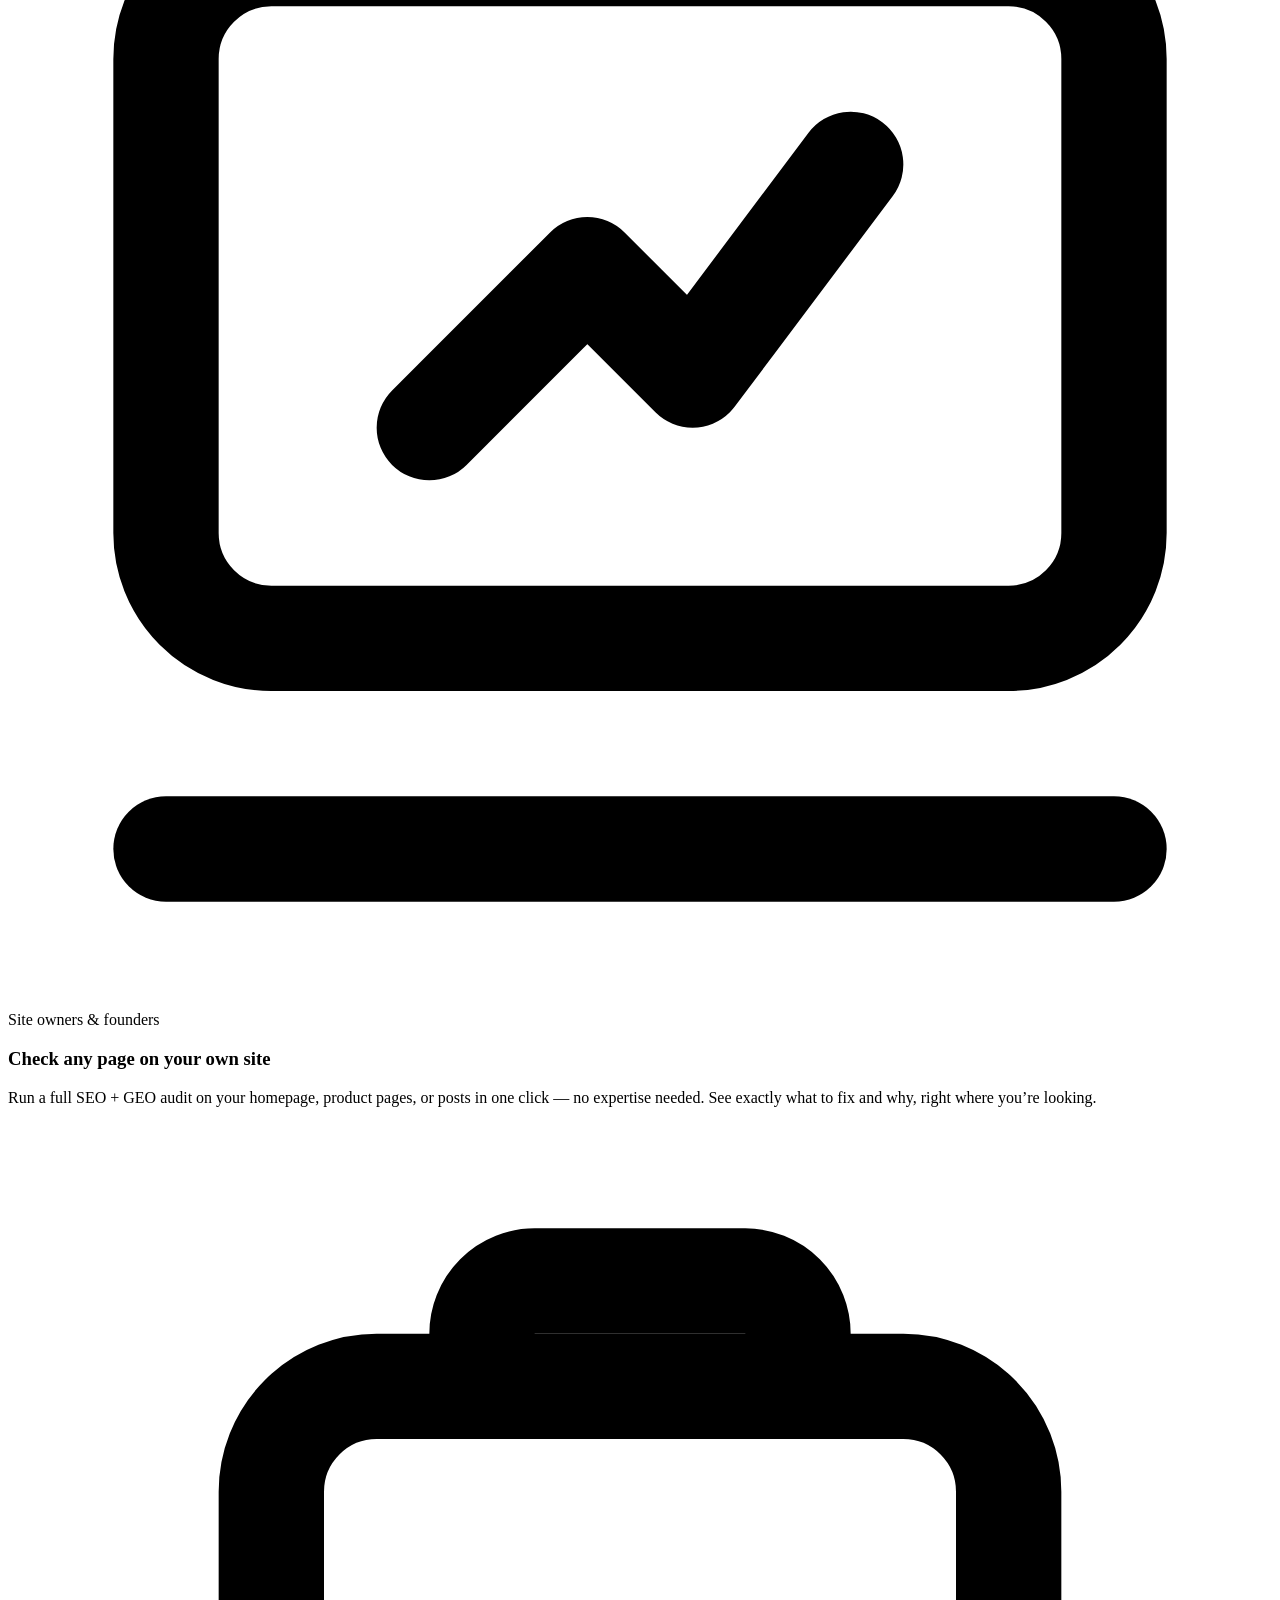
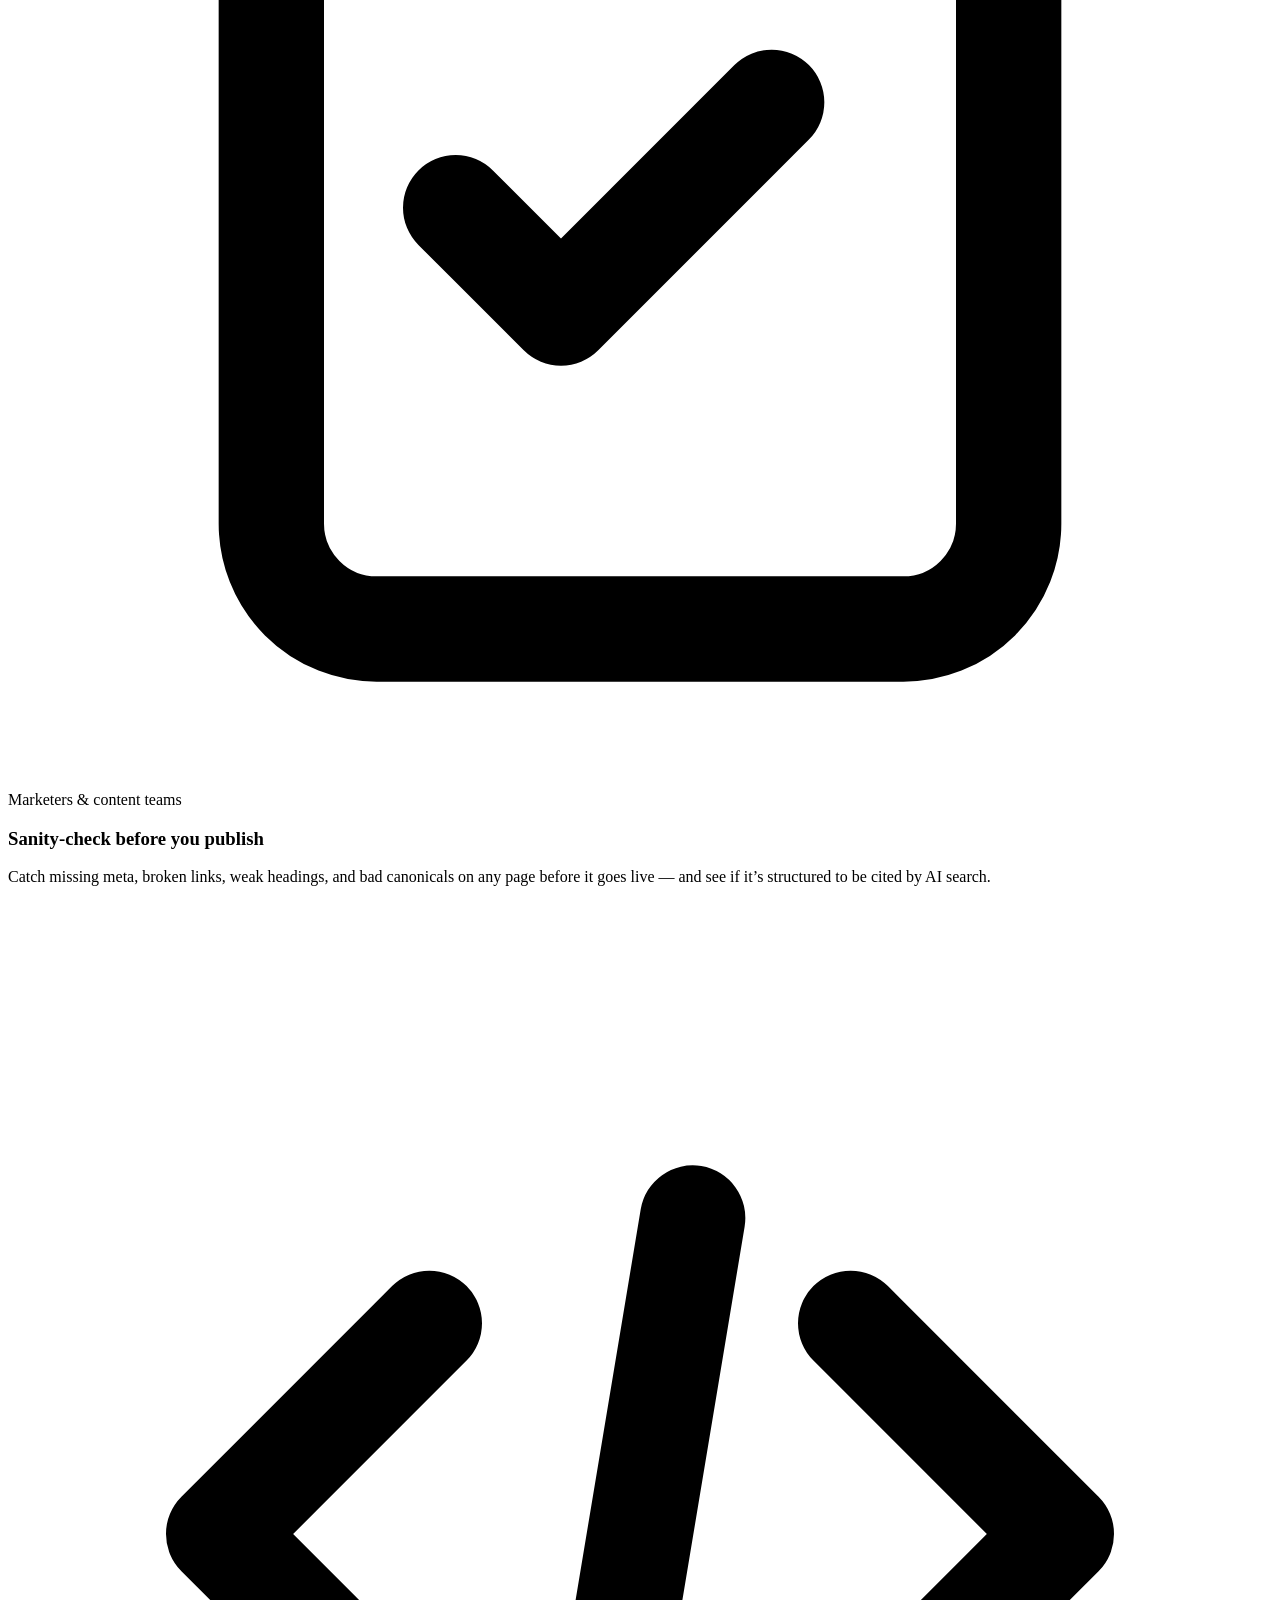
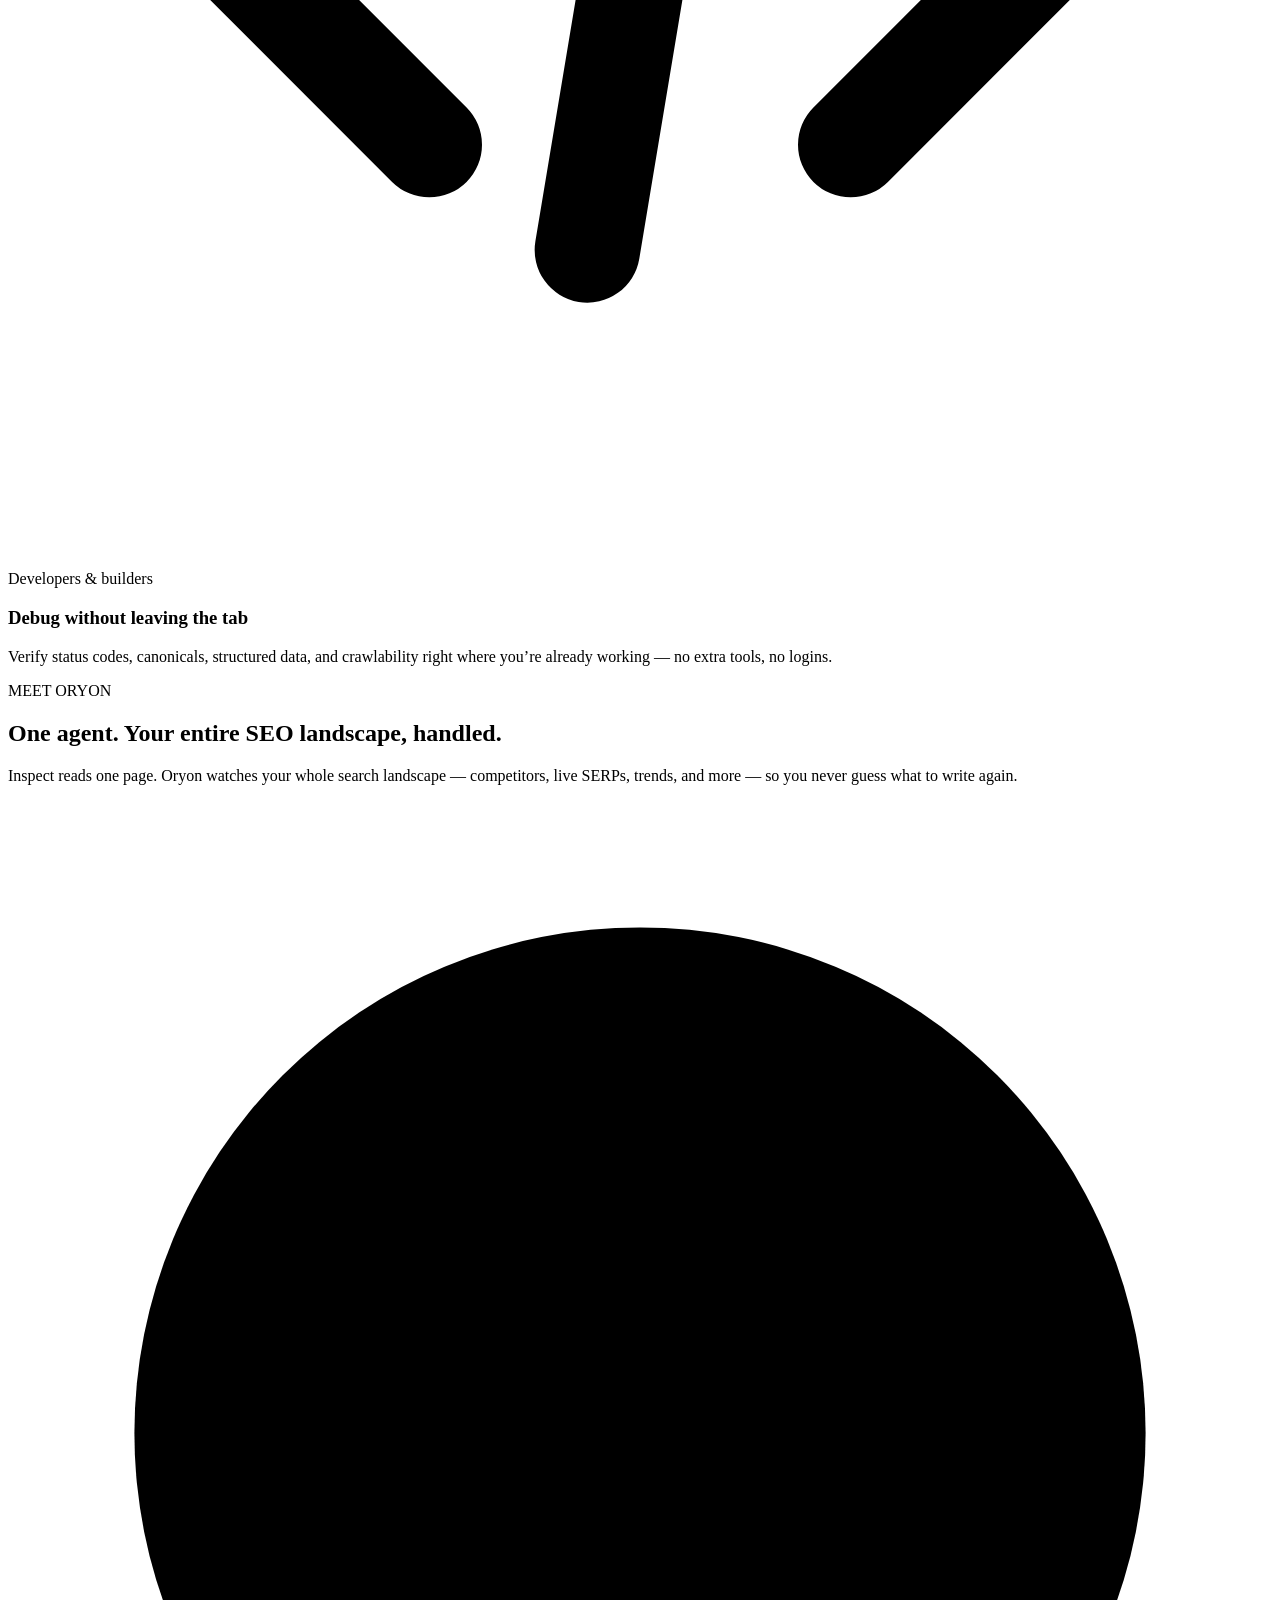
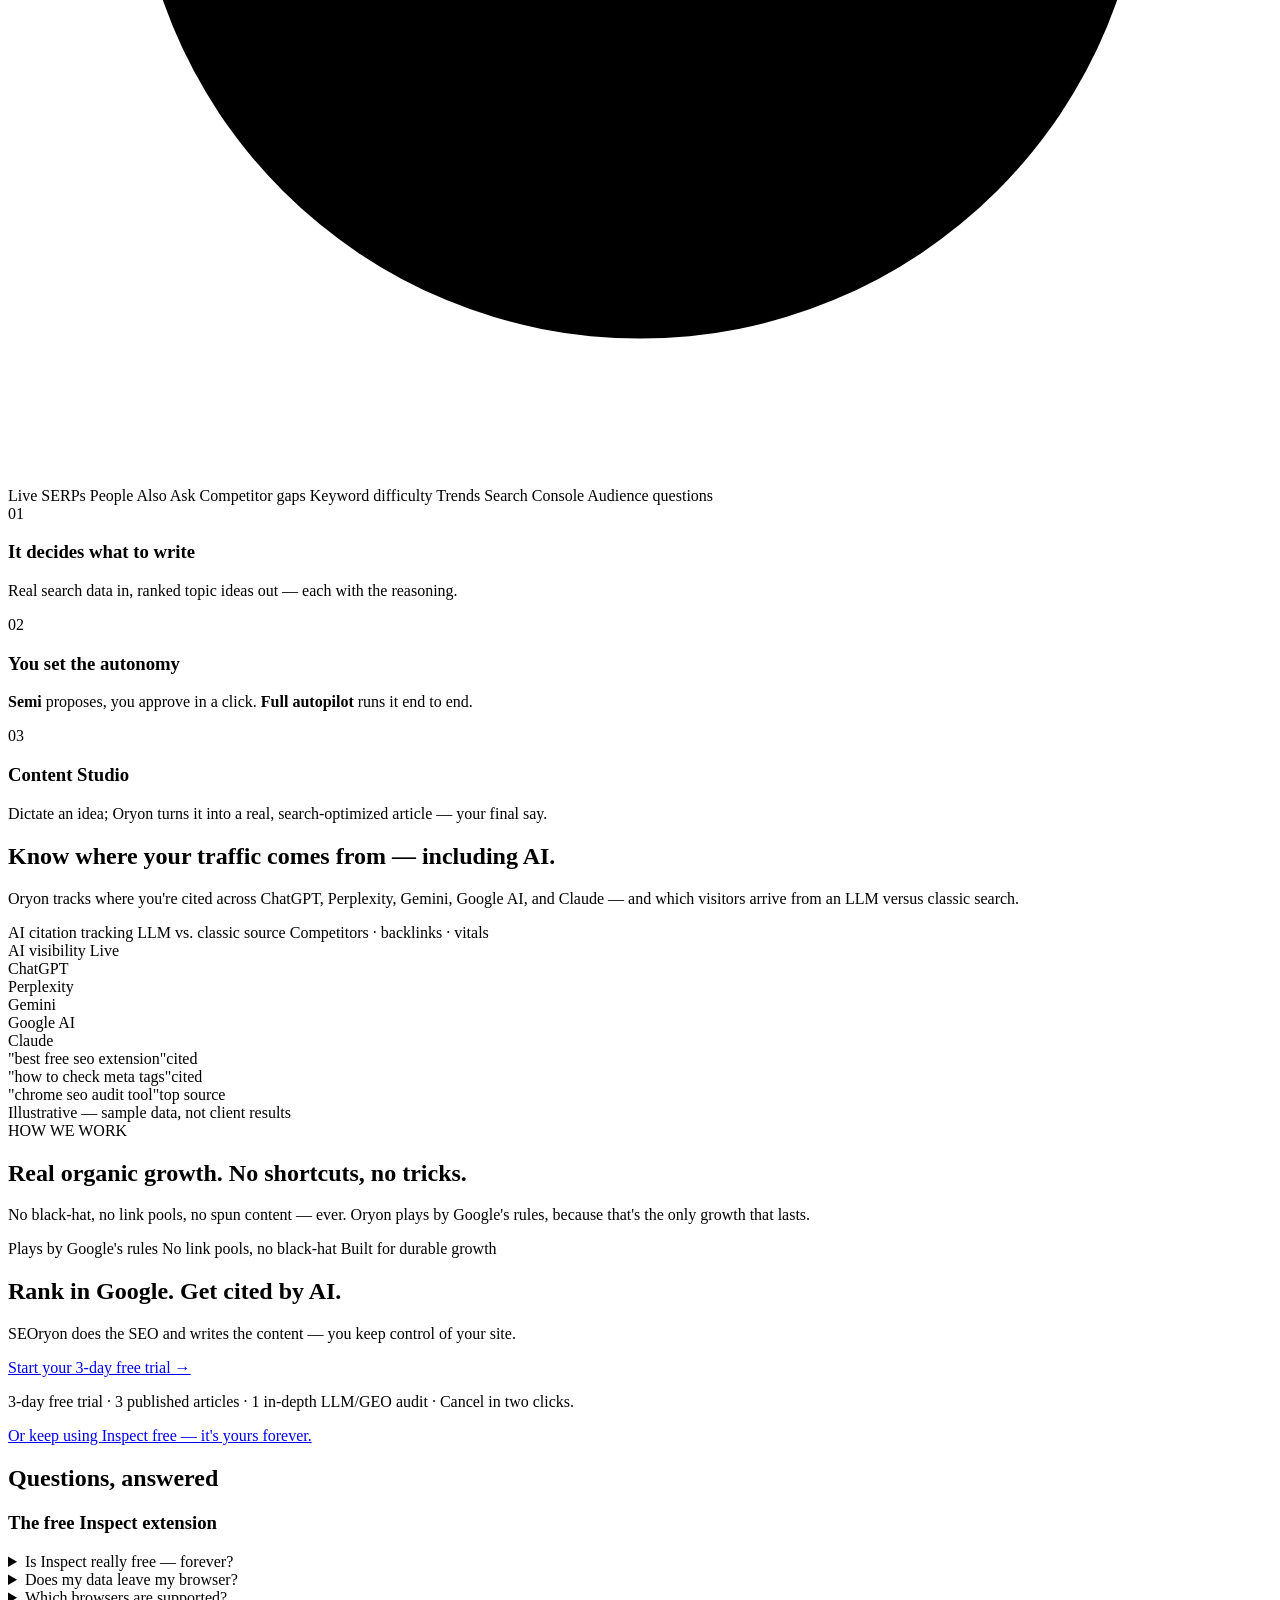
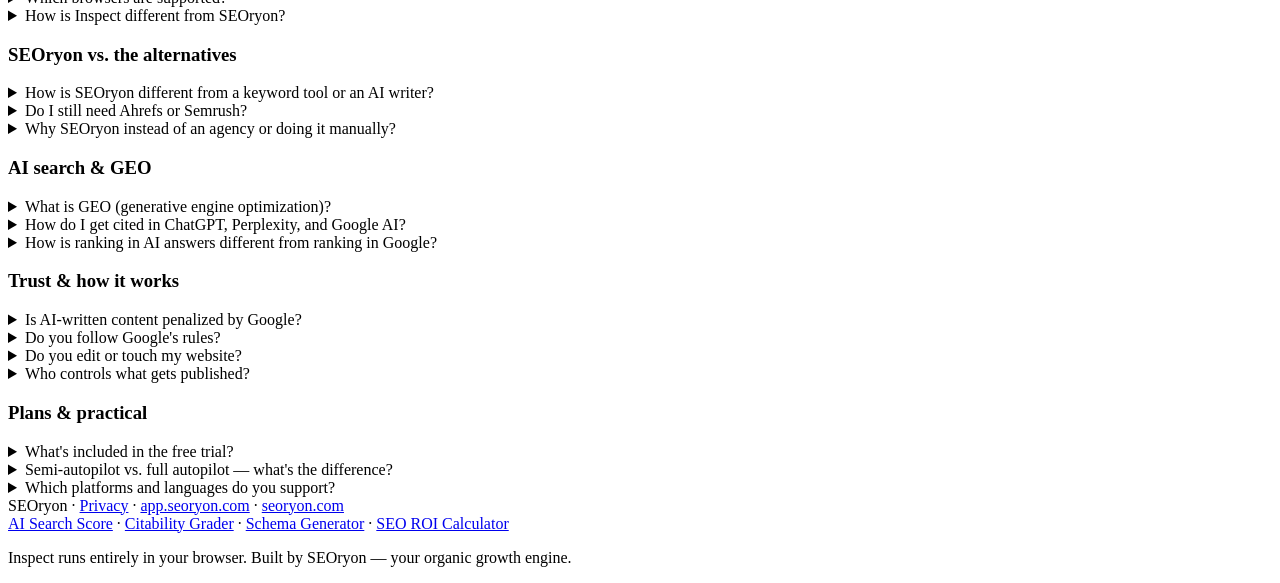
==== commit aafc1660: "Footer: seoryon.com once; drop privacy hreflang and stale Chrome-button comments Co-Authored-By: Cla" ====
--- a/web/index.html
+++ b/web/index.html
@@ -53,8 +53,6 @@
         <button type="button" class="lang-btn" data-lang="de">DE</button>
         <button type="button" class="lang-btn" data-lang="fr">FR</button>
       </div>
-      <!-- TODO: Chrome Web Store URL — placeholder href="#" until the extension is published. -->
-      <!-- "Coming soon" state until the extension is published — driven by CHROME_STORE_URL in app.js (single-line revert). -->
       <a href="https://chromewebstore.google.com/detail/pkkjcnpdpflbgcpeaeggibkhhkkddoik" class="cta-link js-chrome" data-i18n="cta_add">Add to Chrome — free</a>
     </nav>
   </header>
@@ -72,7 +70,6 @@
       <p class="sub" data-i18n="hero_sub">A free Chrome extension for on-page SEO audits — check technical, meta, content, and link signals on any page, plus a GEO (AI-search readiness) score. Runs locally, no signup, nothing leaves your tab.</p>
 
       <div class="hero-actions">
-        <!-- "Coming soon" state until the extension is published — driven by CHROME_STORE_URL in app.js (single-line revert). -->
         <a href="https://chromewebstore.google.com/detail/pkkjcnpdpflbgcpeaeggibkhhkkddoik" class="btn-gradient js-chrome" data-i18n="cta_add">Add to Chrome — free</a>
         <a href="#how" class="btn-ghost" data-i18n="cta_how">See how it works →</a>
       </div>
@@ -649,7 +646,7 @@
         <span class="wordmark sm">SEOryon</span> · <a href="/privacy" data-i18n="footer_privacy">Privacy</a> · <a href="#" data-live-href="https://app.seoryon.com/?utm_source=inspect-tool&utm_medium=footer" class="js-app-link" aria-disabled="true">app.seoryon.com</a> · <a href="https://seoryon.com">seoryon.com</a>
       </div>
       <div>
-        <a href="https://score.seoryon.com">AI Search Score</a> · <a href="https://cite.seoryon.com">Citability Grader</a> · <a href="https://schema.seoryon.com">Schema Generator</a> · <a href="https://roi.seoryon.com">SEO ROI Calculator</a> · <a href="https://seoryon.com">seoryon.com</a>
+        <a href="https://score.seoryon.com">AI Search Score</a> · <a href="https://cite.seoryon.com">Citability Grader</a> · <a href="https://schema.seoryon.com">Schema Generator</a> · <a href="https://roi.seoryon.com">SEO ROI Calculator</a>
       </div>
       <p class="microcopy" data-i18n="footer_note">Inspect runs entirely in your browser. Built by SEOryon — your organic growth engine.</p>
     </footer>
